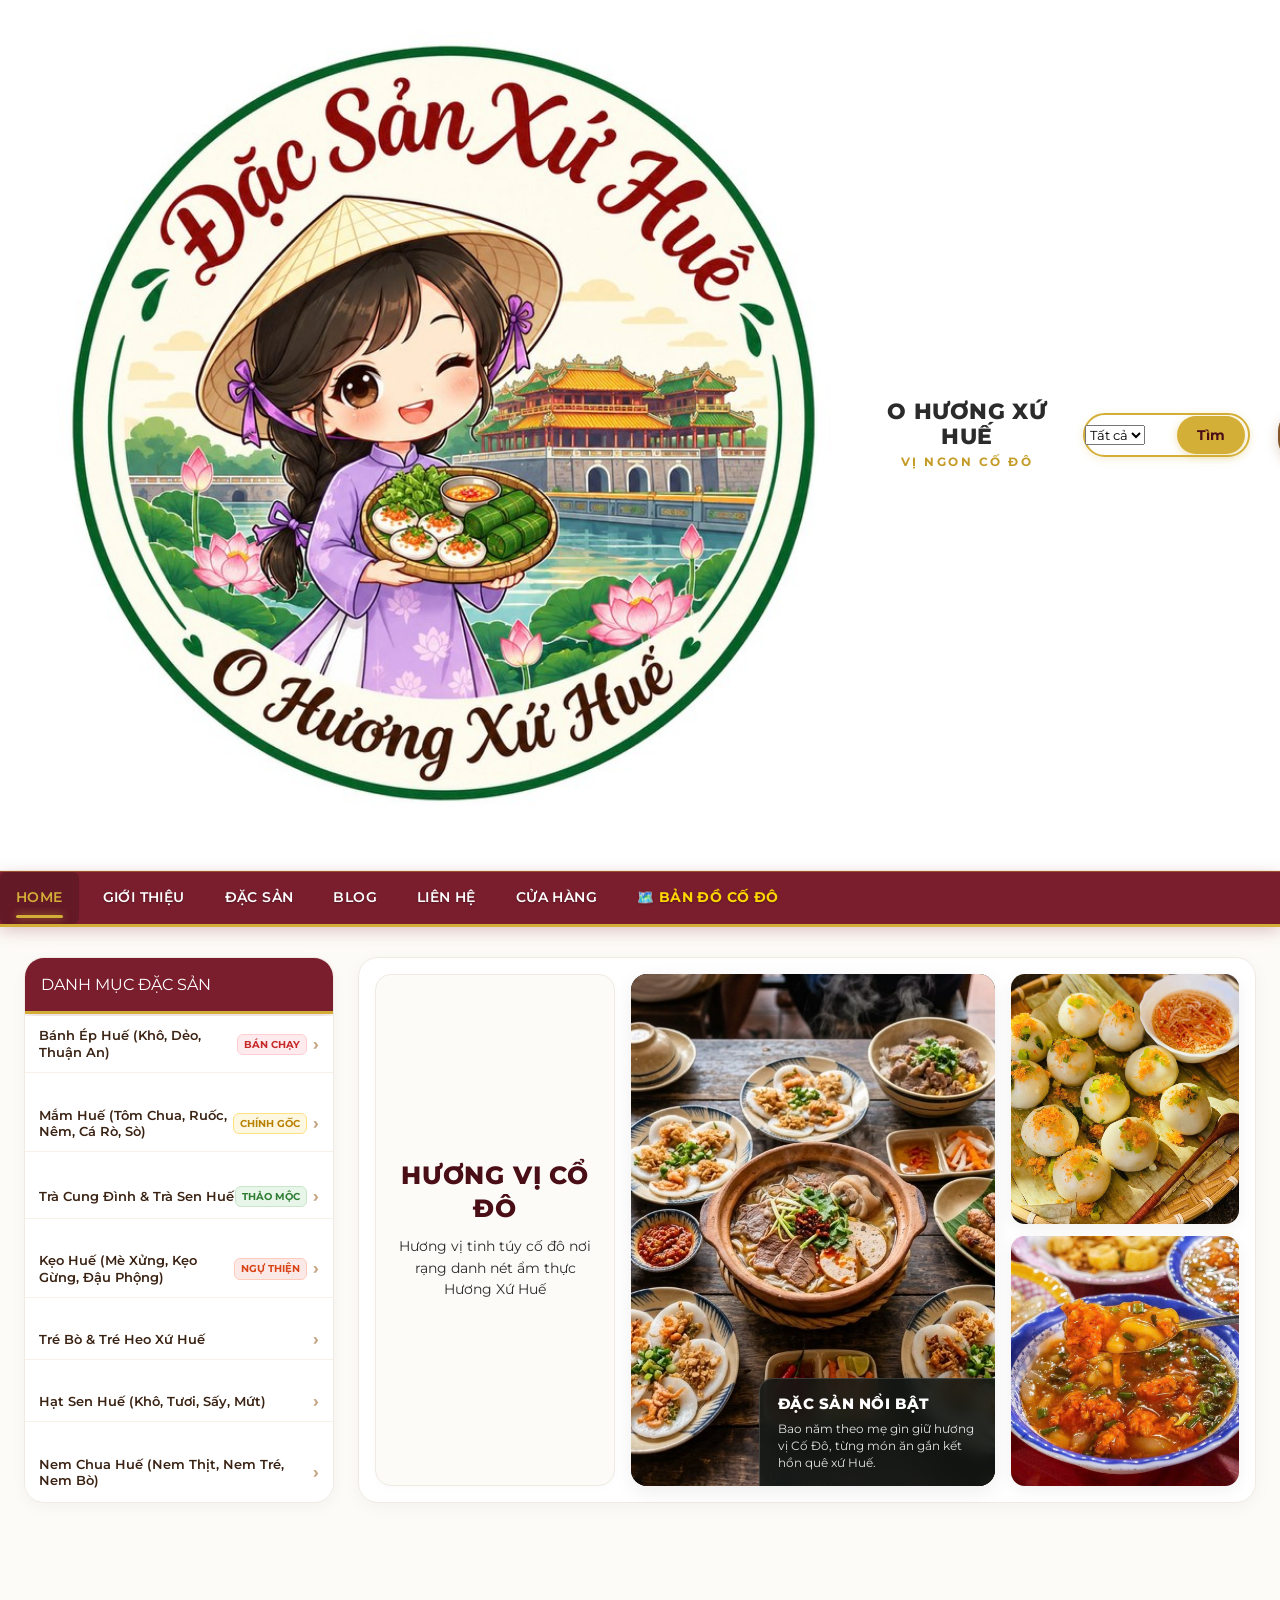
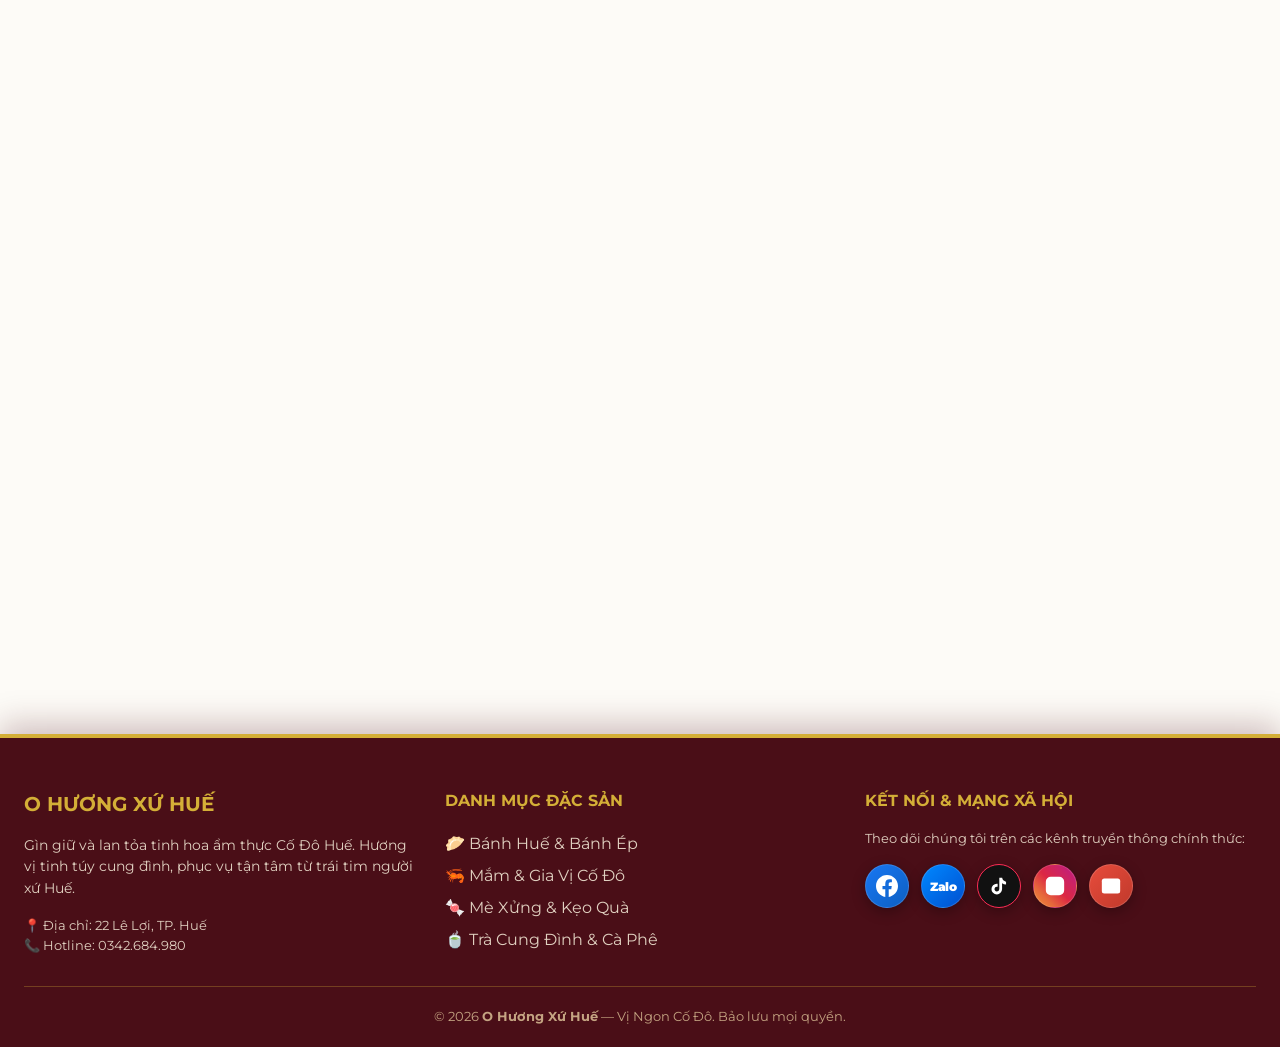
==== index.html @ 281f2cef "Upload source code" ====
<!DOCTYPE html>
<html lang="vi">
<head>
    <meta charset="UTF-8">
    <meta name="viewport" content="width=device-width, initial-scale=1.0">
        <link rel="preconnect" href="https://fonts.googleapis.com">
    <link rel="preconnect" href="https://fonts.gstatic.com" crossorigin>
    <link href="https://fonts.googleapis.com/css2?family=Montserrat:ital,wght@0,300;0,400;0,500;0,600;0,700;0,800;1,400;1,600&family=Playfair+Display:ital,wght@0,600;0,700;0,800;1,600&display=swap" rel="stylesheet">
    <title>O Hương Xứ Huế - Vị Ngon Cố Đô</title>
    <link rel="stylesheet" href="style.css">
    <link rel="stylesheet" href="hue-ambient.css?v=3.0.0">
    <link rel="stylesheet" href="hue-food-map.css">
</head>
<body>

    <!-- KHÔNG GIAN HOA VĂN TRỐNG ĐỒNG ĐÔNG SƠN HUẾ XOAY ĐỘNG (ROYAL ROTATING BRONZE DRUM BACKGROUND) -->
    <div class="hue-trong-dong-bg" id="hueTrongDongBg" aria-hidden="true">
        <div class="hue-trong-dong-glow"></div>
        <div class="hue-trong-dong-disc hue-trong-dong-main" title="Hoa văn Trống Đồng Đông Sơn xoay">
            <img src="images/trong-dong-dong-son.svg" alt="Hoa văn Trống Đồng Đông Sơn Cố Đô" loading="eager">
        </div>
    </div>

    <!-- THÔNG TIN HEADER -->
    <header class="main-header">
        <div class="header-container">
            <a href="index.html" class="logo-brand">
                <img src="images/logo.jpg" alt="Logo O Hương Xứ Huế">
                <div class="logo-text">
                    <h1>O Hương Xứ Huế</h1>
                    <p>Vị Ngon Cố Đô</p>
                </div>
            </a>

            <div class="search-bar">
                <select>
                    <option>Tất cả</option>
                </select>
                <input type="search" placeholder="Tìm kiếm sản phẩm đặc sản...">
                <button type="button">Tìm</button>
            </div>

            <div class="header-actions">
                <a href="gio-hang.html" class="header-cart-action" title="Giỏ Hàng" style="text-decoration:none; position:relative; display:inline-flex; align-items:center;">
                    <span style="font-size:22px;">🛒</span>
                    <span class="cart-count-badge" id="headerCartCount" style="position:absolute; top:-8px; right:-10px; background:#e74c3c; color:#fff; font-size:11px; font-weight:bold; border-radius:50%; padding:2px 6px; min-width:18px; text-align:center;">0</span>
                </a>
                <a href="don-hang.html" class="header-order-link" title="Đơn Hàng Đã Đặt" style="text-decoration:none; font-size:13px; font-weight:600; color:#8b5a2b; background:#fbf4ea; padding:5px 12px; border-radius:15px; border:1px solid #d4af37;">
                    📦 Đơn Hàng
                </a>
            </div>
        </div>
    </header>

    <!-- MENU NGANG -->
    <nav class="main-nav">
        <ul class="nav-container">
            <li><a href="index.html" class="active">Home</a></li>
            <li><a href="gioi-thieu.html">Giới thiệu</a></li>
            <li><a href="dac-san.html">Đặc Sản</a></li>
            <li><a href="blog.html">Blog</a></li>
            <li><a href="lien-he.html">Liên hệ</a></li>
            <li><a href="cua-hang.html">Cửa hàng</a></li>
            <li><a href="ban-do.html" style="color: #ffd700; font-weight: 700;">🗺️ Bản Đồ Cố Đô</a></li>
        </ul>
    </nav>

    <!-- BỐ CỤC 2 CỘT (DANH MỤC ĐA TẦNG VÀ BANNER HERO) -->
    <div class="main-layout">
        <!-- Cột Trái: Danh Mục Đặc Sản Đa Tầng (Cha & Con) -->
        <aside class="sidebar-categories">
            <div class="sidebar-title">
                <span>DANH MỤC ĐẶC SẢN</span>
            </div>
            <ul class="sidebar-list">
                <li class="sidebar-item has-accordion">
                    <div class="accordion-header" onclick="toggleSidebarCategory(this)" role="button" tabindex="0" title="Nhấn để xem các loại Bánh Ép Huế">
                        <span class="sidebar-item-left">
                            <span class="sidebar-item-name">Bánh Ép Huế (Khô, Dẻo, Thuận An)</span>
                        </span>
                        <span class="sidebar-item-right">
                            <span class="sidebar-item-badge badge-0">BÁN CHẠY</span>
                            <span class="sidebar-item-arrow">›</span>
                        </span>
                    </div>
                    <ul class="accordion-sub-list">
                        <li><a href="cua-hang.html?cat=banh-ep-kho">Bánh Ép Khô Huế</a></li>
                        <li><a href="cua-hang.html?cat=banh-ep-deo">Bánh Ép Dẻo Huế</a></li>
                        <li><a href="cua-hang.html?cat=banh-ep-thuan-an">Bánh Ép Thuận An</a></li>
                        <li><a href="cua-hang.html?cat=banh-beo-nam-loc">Bánh Bèo, Bánh Nậm, Bánh Lọc</a></li>
                        <li class="sub-view-all"><a href="cua-hang.html?cat=banh-hue">Xem tất cả Bánh Huế &rarr;</a></li>
                    </ul>
                </li>
                <li class="sidebar-item has-accordion">
                    <div class="accordion-header" onclick="toggleSidebarCategory(this)" role="button" tabindex="0" title="Nhấn để xem các loại Mắm Huế">
                        <span class="sidebar-item-left">
                            <span class="sidebar-item-name">Mắm Huế (Tôm Chua, Ruốc, Nêm, Cá Rò, Sò)</span>
                        </span>
                        <span class="sidebar-item-right">
                            <span class="sidebar-item-badge badge-1">CHÍNH GỐC</span>
                            <span class="sidebar-item-arrow">›</span>
                        </span>
                    </div>
                    <ul class="accordion-sub-list">
                        <li><a href="cua-hang.html?cat=mam-tom-chua">Mắm Tôm Chua Thượng Hạng</a></li>
                        <li><a href="cua-hang.html?cat=mam-ruoc-hue">Mắm Ruốc Huế Gia Truyền</a></li>
                        <li><a href="cua-hang.html?cat=mam-nem-ca-ro">Mắm Nêm &amp; Mắm Cá Rò</a></li>
                        <li><a href="cua-hang.html?cat=mam-so">Mắm Sò Lăng Cô</a></li>
                        <li class="sub-view-all"><a href="cua-hang.html?cat=mam-hue">Xem tất cả Mắm Huế &rarr;</a></li>
                    </ul>
                </li>
                <li class="sidebar-item has-accordion">
                    <div class="accordion-header" onclick="toggleSidebarCategory(this)" role="button" tabindex="0" title="Nhấn để xem các loại Trà Huế">
                        <span class="sidebar-item-left">
                            <span class="sidebar-item-name">Trà Cung Đình &amp; Trà Sen Huế</span>
                        </span>
                        <span class="sidebar-item-right">
                            <span class="sidebar-item-badge badge-2">THẢO MỘC</span>
                            <span class="sidebar-item-arrow">›</span>
                        </span>
                    </div>
                    <ul class="accordion-sub-list">
                        <li><a href="cua-hang.html?cat=tra-cung-dinh">Trà Cung Đình 16 Vị Thảo Mộc</a></li>
                        <li><a href="cua-hang.html?cat=tra-sen-hue">Trà Sen Hồ Tịnh Tâm</a></li>
                        <li><a href="cua-hang.html?cat=ca-phe-muoi">Cà Phê Muối Đặc Sản Xứ Huế</a></li>
                        <li class="sub-view-all"><a href="cua-hang.html?cat=tra-hue">Xem tất cả Trà Huế &rarr;</a></li>
                    </ul>
                </li>
                <li class="sidebar-item has-accordion">
                    <div class="accordion-header" onclick="toggleSidebarCategory(this)" role="button" tabindex="0" title="Nhấn để xem các loại Kẹo Huế">
                        <span class="sidebar-item-left">
                            <span class="sidebar-item-name">Kẹo Huế (Mè Xửng, Kẹo Gừng, Đậu Phộng)</span>
                        </span>
                        <span class="sidebar-item-right">
                            <span class="sidebar-item-badge badge-3">NGỰ THIỆN</span>
                            <span class="sidebar-item-arrow">›</span>
                        </span>
                    </div>
                    <ul class="accordion-sub-list">
                        <li><a href="cua-hang.html?cat=me-xung-deo">Mè Xửng Dẻo Truyền Thống</a></li>
                        <li><a href="cua-hang.html?cat=me-xung-gion">Mè Xửng Giòn, Kẹo Mè Đen</a></li>
                        <li><a href="cua-hang.html?cat=keo-gung-dau-phong">Kẹo Gừng, Kẹo Đậu Phộng</a></li>
                        <li class="sub-view-all"><a href="cua-hang.html?cat=keo-hue">Xem tất cả Kẹo Huế &rarr;</a></li>
                    </ul>
                </li>
                <li class="sidebar-item has-accordion">
                    <div class="accordion-header" onclick="toggleSidebarCategory(this)" role="button" tabindex="0" title="Nhấn để xem các loại Tré Huế">
                        <span class="sidebar-item-left">
                            <span class="sidebar-item-name">Tré Bò &amp; Tré Heo Xứ Huế</span>
                        </span>
                        <span class="sidebar-item-right">
                            <span class="sidebar-item-arrow">›</span>
                        </span>
                    </div>
                    <ul class="accordion-sub-list">
                        <li><a href="cua-hang.html?cat=tre-bo">Tré Bò Cố Đô Truyền Thống</a></li>
                        <li><a href="cua-hang.html?cat=tre-heo">Tré Heo Rơm Xứ Huế</a></li>
                        <li><a href="cua-hang.html?cat=tre-thap-cam">Tré Thập Cẩm Ăn Liền</a></li>
                        <li class="sub-view-all"><a href="cua-hang.html?cat=tre-hue">Xem tất cả Tré Huế &rarr;</a></li>
                    </ul>
                </li>
                <li class="sidebar-item has-accordion">
                    <div class="accordion-header" onclick="toggleSidebarCategory(this)" role="button" tabindex="0" title="Nhấn để xem các loại Hạt Sen Huế">
                        <span class="sidebar-item-left">
                            <span class="sidebar-item-name">Hạt Sen Huế (Khô, Tươi, Sấy, Mứt)</span>
                        </span>
                        <span class="sidebar-item-right">
                            <span class="sidebar-item-arrow">›</span>
                        </span>
                    </div>
                    <ul class="accordion-sub-list">
                        <li><a href="cua-hang.html?cat=hat-sen-kho">Hạt Sen Hồ Tịnh Tâm Khô / Tươi</a></li>
                        <li><a href="cua-hang.html?cat=hat-sen-say">Hạt Sen Sấy Giòn Ăn Liền</a></li>
                        <li><a href="cua-hang.html?cat=mut-sen">Mứt Hạt Sen Hoàng Cung</a></li>
                        <li class="sub-view-all"><a href="cua-hang.html?cat=hat-sen">Xem tất cả Hạt Sen Huế &rarr;</a></li>
                    </ul>
                </li>
                <li class="sidebar-item has-accordion">
                    <div class="accordion-header" onclick="toggleSidebarCategory(this)" role="button" tabindex="0" title="Nhấn để xem các loại Nem Chua Huế">
                        <span class="sidebar-item-left">
                            <span class="sidebar-item-name">Nem Chua Huế (Nem Thịt, Nem Tré, Nem Bò)</span>
                        </span>
                        <span class="sidebar-item-right">
                            <span class="sidebar-item-arrow">›</span>
                        </span>
                    </div>
                    <ul class="accordion-sub-list">
                        <li><a href="cua-hang.html?cat=nem-chua">Nem Chua Làng Sình Truyền Thống</a></li>
                        <li><a href="cua-hang.html?cat=nem-bo">Nem Bò Cố Đô</a></li>
                        <li><a href="cua-hang.html?cat=cha-cua">Chả Cua &amp; Chả Bò Cố Đô</a></li>
                        <li class="sub-view-all"><a href="cua-hang.html?cat=nem-hue">Xem tất cả Nem Huế &rarr;</a></li>
                    </ul>
                </li>
            </ul>
        </aside>

        <!-- Cột Phải: Banner Hero với 2 Ảnh Ẩm Thực Mới Của Web -->
        <div class="content-area">
            <section class="hero-section">
                <!-- 1. Cột Trái: Chữ Hương Vị Cổ Đô -->
                <div class="hero-codo-left">
                    <h2>HƯƠNG VỊ CỔ ĐÔ</h2>
                    <p>Hương vị tinh túy cố đô nơi rạng danh nét ẩm thực Hương Xứ Huế</p>
                </div>
                
                <!-- 2. Cột Giữa: Ảnh Mâm Cỗ + Badge Đặc Sản Nổi Bật -->
                <div class="hero-codo-center">
                    <img src="images/codo-main.jpg" alt="Đặc sản Huế mâm cỗ truyền thống" class="codo-main-img">
                    <div class="codo-center-badge">
                        <h3>ĐẶC SẢN NỔI BẬT</h3>
                        <p>Bao năm theo mẹ gìn giữ hương vị Cố Đô, từng món ăn gắn kết hồn quê xứ Huế.</p>
                    </div>
                </div>

                <!-- 3. Cột Phải: 2 Ảnh Xếp Chồng Mới Của Web -->
                <div class="hero-codo-right">
                    <div class="codo-sub-box">
                        <img src="images/codo-salad.jpg" alt="Mẹt bánh ít ram và bánh bèo Cố Đô Huế">
                    </div>
                    <div class="codo-sub-box">
                        <img src="images/codo-banhep.jpg" alt="Bánh canh Nam Phổ truyền thống xứ Huế">
                    </div>
                </div>
            </section>
        </div> 
        <!-- Đóng Cột Phải -->
    </div> 
    <!-- Đóng Bố Cục Chính 2 Cột -->

    <!-- ========================================== -->
    <div style="max-width: 1400px; margin: 0 auto 55px auto; padding: 0 24px;">
        <section class="products-section reveal-on-scroll">
            <div class="section-title-wrapper">
                <h2 class="section-title">Top Đặc Sản Huế Nổi Bật</h2>
                <p class="section-subtitle">Tinh hoa ẩm thực Cố Đô lưu truyền ngàn đời, đậm đà phong vị sông Hương núi Ngự</p>
            </div>
            <div class="products-grid">
                <!-- Sản phẩm 1 -->
                <div class="product-card" onclick="openProductQuickView(1)" style="cursor: pointer;">
                    <div class="product-img"><img src="images/products/p1_banh_ep_kho_hue.jpg" alt="Bánh Ép Khô Huế"></div>
                    <div class="product-info">
                        <h3 class="product-title">Bánh Ép Khô Huế</h3>
                        <div class="product-price">25.000 ₫</div>
                        <div style="display: flex; gap: 6px; justify-content: center; margin-top: 8px;">
                            <button type="button" class="btn-order" onclick="event.stopPropagation(); openProductQuickView(1)" style="background: #8b5a2b; color: #fff; border: none; border-radius: 20px; padding: 6px 12px; font-size: 11px; cursor: pointer;">🔍 Xem Thông Tin</button>
                            <a href="chi-tiet-san-pham.html?id=1" class="btn-order" onclick="event.stopPropagation();" style="background: #fbf4ea; color: #8b5a2b; border: 1px solid #d4af37; border-radius: 20px; padding: 6px 10px; font-size: 11px; text-decoration: none;">Chi Tiết</a>
                        </div>
                    </div>
                </div>
                <!-- Sản phẩm 2 -->
                <div class="product-card" onclick="openProductQuickView(4)" style="cursor: pointer;">
                    <div class="product-img"><img src="images/products/p4_mam_tom_chua_du_du.jpg" alt="Mắm Tôm Chua Đu Đủ"></div>
                    <div class="product-info">
                        <h3 class="product-title">Mắm Tôm Chua Đu Đủ</h3>
                        <div class="product-price">50.000 ₫</div>
                        <div style="display: flex; gap: 6px; justify-content: center; margin-top: 8px;">
                            <button type="button" class="btn-order" onclick="event.stopPropagation(); openProductQuickView(4)" style="background: #8b5a2b; color: #fff; border: none; border-radius: 20px; padding: 6px 12px; font-size: 11px; cursor: pointer;">🔍 Xem Thông Tin</button>
                            <a href="chi-tiet-san-pham.html?id=4" class="btn-order" onclick="event.stopPropagation();" style="background: #fbf4ea; color: #8b5a2b; border: 1px solid #d4af37; border-radius: 20px; padding: 6px 10px; font-size: 11px; text-decoration: none;">Chi Tiết</a>
                        </div>
                    </div>
                </div>
                <!-- Sản phẩm 3 -->
                <div class="product-card" onclick="openProductQuickView(5)" style="cursor: pointer;">
                    <div class="product-img"><img src="images/products/p5_tra_cung_dinh_hue.jpg" alt="Trà Cung Đình Huế"></div>
                    <div class="product-info">
                        <h3 class="product-title">Trà Cung Đình Huế</h3>
                        <div class="product-price">90.000 ₫</div>
                        <div style="display: flex; gap: 6px; justify-content: center; margin-top: 8px;">
                            <button type="button" class="btn-order" onclick="event.stopPropagation(); openProductQuickView(5)" style="background: #8b5a2b; color: #fff; border: none; border-radius: 20px; padding: 6px 12px; font-size: 11px; cursor: pointer;">🔍 Xem Thông Tin</button>
                            <a href="chi-tiet-san-pham.html?id=5" class="btn-order" onclick="event.stopPropagation();" style="background: #fbf4ea; color: #8b5a2b; border: 1px solid #d4af37; border-radius: 20px; padding: 6px 10px; font-size: 11px; text-decoration: none;">Chi Tiết</a>
                        </div>
                    </div>
                </div>
                <!-- Sản phẩm 4 -->
                <div class="product-card" onclick="openProductQuickView(14)" style="cursor: pointer;">
                    <div class="product-img"><img src="images/products/p14_tre_bo.jpg" alt="Tré Bò Xứ Huế"></div>
                    <div class="product-info">
                        <h3 class="product-title">Tré Bò Xứ Huế</h3>
                        <div class="product-price">110.000 ₫</div>
                        <div style="display: flex; gap: 6px; justify-content: center; margin-top: 8px;">
                            <button type="button" class="btn-order" onclick="event.stopPropagation(); openProductQuickView(14)" style="background: #8b5a2b; color: #fff; border: none; border-radius: 20px; padding: 6px 12px; font-size: 11px; cursor: pointer;">🔍 Xem Thông Tin</button>
                            <a href="chi-tiet-san-pham.html?id=14" class="btn-order" onclick="event.stopPropagation();" style="background: #fbf4ea; color: #8b5a2b; border: 1px solid #d4af37; border-radius: 20px; padding: 6px 10px; font-size: 11px; text-decoration: none;">Chi Tiết</a>
                        </div>
                    </div>
                </div>
            </div>
        </section>
    </div>


    <!-- ========================================== -->
    <!-- KHU VỰC CÁC DANH MỤC LỚN BÊN DƯỚI -->
    <!-- ========================================== -->
    <div class="bottom-category-wrapper">
        
        <!-- Khối 1: BÁNH ÉP & NEM TRÉ HUẾ (THEME XANH LỤC HOÀNG GIA & VÀNG) -->
        <div class="category-showcase-box theme-banh-hue reveal-on-scroll">
            <div class="showcase-header">
                <div class="showcase-title-group">
                    <div class="showcase-icon-badge">🥟</div>
                    <div>
                        <h3 class="showcase-title">BÁNH ÉP &amp; NEM TRÉ HUẾ</h3>
                        <span class="showcase-tagline">Đậm đà phong vị Cố Đô • Bánh ép giòn rụm, tré bò rơm lên men chuẩn vị</span>
                    </div>
                </div>
                <div class="showcase-pills">
                    <a href="dac-san.html?cat=banh-ep-hue" class="showcase-pill-link active">Tất Cả Bánh Ép</a>
                    <a href="dac-san.html?cat=banh-ep-hue" class="showcase-pill-link">Bánh Ép Khô</a>
                    <a href="dac-san.html?cat=nem-chua-hue" class="showcase-pill-link">Nem Chua Huế</a>
                    <a href="dac-san.html?cat=tre-hue" class="showcase-pill-link">Tré Bò Cố Đô</a>
                </div>
            </div>
            
            <div class="showcase-content">
                <!-- Thẻ điểm nhấn bên trái -->
                <div class="showcase-hero-card">
                    <div class="showcase-img-wrap">
                        <img src="images/spotlight-banh.jpg" alt="Đặc sản Bánh Huế truyền thống">
                        <div class="showcase-badge-floating">🌿 Tươi Ngon Chuẩn Vị</div>
                    </div>
                    <div class="showcase-card-overlay">
                        <div>
                            <h4>Bánh Ép &amp; Nem Tré Xứ Huế</h4>
                            <p>Bánh ép giòn rụm đậm đà hương biển, nem chua lá ổi thơm lừng, tré bò cay nồng nhâm nhi đúng điệu.</p>
                        </div>
                        <a href="dac-san.html?cat=banh-ep-hue" class="showcase-cta-btn">Khám Phá Menu &rarr;</a>
                    </div>
                </div>

                <!-- Lưới sản phẩm bên phải -->
                <div class="showcase-products-grid">
                    <div class="product-card" onclick="openProductQuickView(1)" style="cursor: pointer;">
                        <div class="product-img"><img src="images/products/p1_banh_ep_kho_hue.jpg" alt="Bánh Ép Khô Huế"></div>
                        <div class="product-info">
                            <h4 class="product-title">Bánh Ép Khô Huế</h4>
                            <div class="product-price">25.000 ₫</div>
                            <div style="display: flex; gap: 6px; justify-content: center; margin-top: 6px;">
                                <button type="button" class="btn-order" onclick="event.stopPropagation(); openProductQuickView(1)" style="background: #8b5a2b; color: #fff; border: none; border-radius: 15px; padding: 5px 10px; font-size: 11px; cursor: pointer;">🔍 Xem Thông Tin</button>
                            </div>
                        </div>
                    </div>
                    <div class="product-card" onclick="openProductQuickView(2)" style="cursor: pointer;">
                        <div class="product-img"><img src="images/products/p2_banh_ep_deo_hue.jpg" alt="Bánh Ép Dẻo Huế"></div>
                        <div class="product-info">
                            <h4 class="product-title">Bánh Ép Dẻo Huế</h4>
                            <div class="product-price">20.000 ₫</div>
                            <div style="display: flex; gap: 6px; justify-content: center; margin-top: 6px;">
                                <button type="button" class="btn-order" onclick="event.stopPropagation(); openProductQuickView(2)" style="background: #8b5a2b; color: #fff; border: none; border-radius: 15px; padding: 5px 10px; font-size: 11px; cursor: pointer;">🔍 Xem Thông Tin</button>
                            </div>
                        </div>
                    </div>
                    <div class="product-card" onclick="openProductQuickView(3)" style="cursor: pointer;">
                        <div class="product-img"><img src="images/products/p3_banh_ep_thuan_an.jpg" alt="Bánh Ép Thuận An"></div>
                        <div class="product-info">
                            <h4 class="product-title">Bánh Ép Thuận An</h4>
                            <div class="product-price">15.000 ₫</div>
                            <div style="display: flex; gap: 6px; justify-content: center; margin-top: 6px;">
                                <button type="button" class="btn-order" onclick="event.stopPropagation(); openProductQuickView(3)" style="background: #8b5a2b; color: #fff; border: none; border-radius: 15px; padding: 5px 10px; font-size: 11px; cursor: pointer;">🔍 Xem Thông Tin</button>
                            </div>
                        </div>
                    </div>
                    <div class="product-card" onclick="openProductQuickView(20)" style="cursor: pointer;">
                        <div class="product-img"><img src="images/products/p20_nem_chua_hue.jpg" alt="Nem Chua Huế"></div>
                        <div class="product-info">
                            <h4 class="product-title">Nem Chua Huế</h4>
                            <div class="product-price">55.000 ₫</div>
                            <div style="display: flex; gap: 6px; justify-content: center; margin-top: 6px;">
                                <button type="button" class="btn-order" onclick="event.stopPropagation(); openProductQuickView(20)" style="background: #8b5a2b; color: #fff; border: none; border-radius: 15px; padding: 5px 10px; font-size: 11px; cursor: pointer;">🔍 Xem Thông Tin</button>
                            </div>
                        </div>
                    </div>
                </div>
            </div>
        </div>

        <!-- Khối 2: KẸO HUẾ, MÈ XỬNG & TRÀ CUNG ĐÌNH (THEME ĐỎ RUBY HOÀNG GIA & VÀNG) -->
        <div class="category-showcase-box theme-me-xung reveal-on-scroll">
            <div class="showcase-header">
                <div class="showcase-title-group">
                    <div class="showcase-icon-badge">🍬</div>
                    <div>
                        <h3 class="showcase-title">KẸO HUẾ, MÈ XỬNG &amp; TRÀ CUNG ĐÌNH</h3>
                        <span class="showcase-tagline">Thức quà tiến vua • Mè rang vàng ruộm, hạt sen Tịnh Tâm bùi béo trứ danh</span>
                    </div>
                </div>
                <div class="showcase-pills">
                    <a href="dac-san.html?cat=keo-hue" class="showcase-pill-link active">Tất Cả Kẹo Huế</a>
                    <a href="dac-san.html?cat=tra-hue" class="showcase-pill-link">Trà Cung Đình</a>
                    <a href="dac-san.html?cat=hat-sen-hue" class="showcase-pill-link">Hạt Sen Huế</a>
                    <a href="dac-san.html?cat=mam-hue" class="showcase-pill-link">Mắm Cố Đô</a>
                </div>
            </div>
            
            <div class="showcase-content">
                <!-- Thẻ điểm nhấn bên trái -->
                <div class="showcase-hero-card">
                    <div class="showcase-img-wrap">
                        <img src="images/spotlight-mexung.jpg" alt="Đặc sản Mè Xửng & Trà Cung Đình Huế">
                        <div class="showcase-badge-floating">👑 Đặc Sản Tiến Vua</div>
                    </div>
                    <div class="showcase-card-overlay">
                        <div>
                            <h4>Mè Xửng &amp; Trà Huế</h4>
                            <p>Thưởng thức miếng mè xửng bùi béo ngọt thanh, nhâm nhi tách trà cung đình thơm ngát hoa cúc hoa sen.</p>
                        </div>
                        <a href="dac-san.html?cat=keo-hue" class="showcase-cta-btn">Khám Phá Menu &rarr;</a>
                    </div>
                </div>

                <!-- Lưới sản phẩm bên phải -->
                <div class="showcase-products-grid">
                    <div class="product-card" onclick="openProductQuickView(13)" style="cursor: pointer;">
                        <div class="product-img"><img src="images/products/p13_keo_me_xung.jpg" alt="Kẹo Mè Xửng"></div>
                        <div class="product-info">
                            <h4 class="product-title">Kẹo Mè Xửng</h4>
                            <div class="product-price">22.000 ₫</div>
                            <div style="display: flex; gap: 6px; justify-content: center; margin-top: 6px;">
                                <button type="button" class="btn-order" onclick="event.stopPropagation(); openProductQuickView(13)" style="background: #8b5a2b; color: #fff; border: none; border-radius: 15px; padding: 5px 10px; font-size: 11px; cursor: pointer;">🔍 Xem Thông Tin</button>
                            </div>
                        </div>
                    </div>
                    <div class="product-card" onclick="openProductQuickView(5)" style="cursor: pointer;">
                        <div class="product-img"><img src="images/products/p5_tra_cung_dinh_hue.jpg" alt="Trà Cung Đình Huế"></div>
                        <div class="product-info">
                            <h4 class="product-title">Trà Cung Đình Huế</h4>
                            <div class="product-price">90.000 ₫</div>
                            <div style="display: flex; gap: 6px; justify-content: center; margin-top: 6px;">
                                <button type="button" class="btn-order" onclick="event.stopPropagation(); openProductQuickView(5)" style="background: #8b5a2b; color: #fff; border: none; border-radius: 15px; padding: 5px 10px; font-size: 11px; cursor: pointer;">🔍 Xem Thông Tin</button>
                            </div>
                        </div>
                    </div>
                    <div class="product-card" onclick="openProductQuickView(11)" style="cursor: pointer;">
                        <div class="product-img"><img src="images/products/p11_keo_dau_phong.jpg" alt="Kẹo Đậu Phộng"></div>
                        <div class="product-info">
                            <h4 class="product-title">Kẹo Đậu Phộng</h4>
                            <div class="product-price">25.000 ₫</div>
                            <div style="display: flex; gap: 6px; justify-content: center; margin-top: 6px;">
                                <button type="button" class="btn-order" onclick="event.stopPropagation(); openProductQuickView(11)" style="background: #8b5a2b; color: #fff; border: none; border-radius: 15px; padding: 5px 10px; font-size: 11px; cursor: pointer;">🔍 Xem Thông Tin</button>
                            </div>
                        </div>
                    </div>
                    <div class="product-card" onclick="openProductQuickView(12)" style="cursor: pointer;">
                        <div class="product-img"><img src="images/products/p12_keo_gung.jpg" alt="Kẹo Gừng"></div>
                        <div class="product-info">
                            <h4 class="product-title">Kẹo Gừng</h4>
                            <div class="product-price">60.000 ₫</div>
                            <div style="display: flex; gap: 6px; justify-content: center; margin-top: 6px;">
                                <button type="button" class="btn-order" onclick="event.stopPropagation(); openProductQuickView(12)" style="background: #8b5a2b; color: #fff; border: none; border-radius: 15px; padding: 5px 10px; font-size: 11px; cursor: pointer;">🔍 Xem Thông Tin</button>
                            </div>
                        </div>
                    </div>
                </div>
            </div>
        </div>

    </div> 
    <!-- Đóng khu vực khối danh mục dưới -->

    <!-- ======================================================== -->
    <!-- POPUP MODAL XEM THÔNG TIN CHI TIẾT SẢN PHẨM TỨC THÌ -->
    <!-- ======================================================== -->
    <div id="productQuickModal" class="quick-modal-overlay" onclick="closeProductQuickView(event)">
        <div class="quick-modal-content" onclick="event.stopPropagation()">
            <button type="button" class="quick-modal-close" onclick="closeProductQuickView(null)">&times;</button>
            
            <div class="quick-modal-body">
                <!-- Cột trái: Ảnh sản phẩm -->
                <div class="quick-modal-img-col">
                    <img id="modalImg" src="" alt="Sản phẩm">
                    <span id="modalCategoryBadge" class="modal-badge">Đặc Sản Huế</span>
                </div>

                <!-- Cột phải: Chi tiết thông tin -->
                <div class="quick-modal-info-col">
                    <h2 id="modalTitle">Tên Đặc Sản</h2>
                    
                    <div class="modal-rating">
                        <span style="color: #f39c12;">★★★★★</span>
                        <span id="modalRatingText">5.0 (Đánh giá cao)</span>
                    </div>

                    <div id="modalPrice" class="modal-price">135.000 ₫</div>

                    <p id="modalShortDesc" class="modal-short-desc">Mô tả ngắn...</p>

                    <!-- Khung thông số chi tiết -->
                    <div class="modal-specs-list">
                        <div class="modal-spec-row">
                            <strong>📍 Xuất xứ:</strong> <span id="modalOrigin">Huế</span>
                        </div>
                        <div class="modal-spec-row">
                            <strong>📦 Quy cách:</strong> <span id="modalPackaging">Hộp</span>
                        </div>
                        <div class="modal-spec-row">
                            <strong>⏳ Hạn dùng:</strong> <span id="modalShelfLife">Trong ngày</span>
                        </div>
                        <div class="modal-spec-row">
                            <strong>🌿 Thành phần:</strong> <span id="modalIngredients">Tự nhiên</span>
                        </div>
                    </div>

                    <!-- Nút hành động -->
                    <div class="modal-actions">
                        <a id="modalDetailLink" href="chi-tiet-san-pham.html?id=1" class="btn-modal-action btn-modal-detail">
                            📄 Xem Toàn Bộ Trang Chi Tiết
                        </a>
                        <button type="button" class="btn-modal-action btn-modal-order" onclick="orderFromModal()">
                            🛒 Đặt Hàng Ngay
                        </button>
                    </div>
                </div>
            </div>
        </div>
    </div>

    <!-- FOOTER CHÍNH THỨC VỚI ĐỦ EMAIL, TIKTOK, FB, IG, ZALO -->
    <footer class="main-footer" style="background: #4A0E17; color: #fff; padding: 50px 24px 20px 24px; margin-top: 60px;">
        <div style="max-width: 1300px; margin: 0 auto; display: grid; grid-template-columns: repeat(auto-fit, minmax(250px, 1fr)); gap: 30px; border-bottom: 1px solid rgba(212, 175, 55, 0.3); padding-bottom: 30px;">
            <div>
                <h3 style="color: #D4AF37; font-size: 20px; margin-bottom: 15px; text-transform: uppercase;">O Hương Xứ Huế</h3>
                <p style="color: #e0d0c0; font-size: 13.5px; line-height: 1.6; margin-bottom: 15px;">
                    Gìn giữ và lan tỏa tinh hoa ẩm thực Cố Đô Huế. Hương vị tinh túy cung đình, phục vụ tận tâm từ trái tim người xứ Huế.
                </p>
                <p style="color: #e0d0c0; font-size: 13px;">📍 Địa chỉ: 22 Lê Lợi, TP. Huế</p>
                <p style="color: #e0d0c0; font-size: 13px;">📞 Hotline: 0342.684.980</p>
            </div>

            <div>
                <h4 style="color: #D4AF37; font-size: 16px; margin-bottom: 15px; text-transform: uppercase;">Danh Mục Đặc Sản</h4>
                <ul style="list-style: none; padding: 0; margin: 0; line-height: 2;">
                    <li><a href="dac-san.html?cat=banh-hue" style="color: #e0d0c0; text-decoration: none;">🥟 Bánh Huế &amp; Bánh Ép</a></li>
                    <li><a href="dac-san.html?cat=mam-hue" style="color: #e0d0c0; text-decoration: none;">🦐 Mắm &amp; Gia Vị Cố Đô</a></li>
                    <li><a href="dac-san.html?cat=keo-hue" style="color: #e0d0c0; text-decoration: none;">🍬 Mè Xửng &amp; Kẹo Quà</a></li>
                    <li><a href="dac-san.html?cat=tra-hue" style="color: #e0d0c0; text-decoration: none;">🍵 Trà Cung Đình &amp; Cà Phê</a></li>
                </ul>
            </div>

            <div>
                <h4 style="color: #D4AF37; font-size: 16px; margin-bottom: 15px; text-transform: uppercase;">Kết Nối &amp; Mạng Xã Hội</h4>
                <p style="color: #e0d0c0; font-size: 13px; margin-bottom: 15px;">Theo dõi chúng tôi trên các kênh truyền thông chính thức:</p>
                <div class="footer-channel-circles">
                    <!-- 1. Facebook Fanpage -->
                    <a href="https://www.facebook.com/share/17ZYCnJpnx/" target="_blank" rel="noopener noreferrer" class="footer-circle-btn btn-fb" aria-label="Facebook Fanpage" title="Fanpage Facebook: O Hương Xứ Huế">
                        <svg viewBox="0 0 24 24" width="22" height="22" fill="currentColor">
                            <path d="M24 12.073c0-6.627-5.373-12-12-12s-12 5.373-12 12c0 5.99 4.388 10.954 10.125 11.854v-8.385H7.078v-3.47h3.047V9.43c0-3.007 1.792-4.669 4.533-4.669 1.312 0 2.686.235 2.686.235v2.953H15.83c-1.491 0-1.956.925-1.956 1.874v2.25h3.328l-.532 3.47h-2.796v8.385C19.612 23.027 24 18.062 24 12.073z"/>
                        </svg>
                        <span class="circle-tooltip">Fanpage Facebook</span>
                    </a>

                    <!-- 2. Zalo Chat & Tư Vấn -->
                    <a href="https://zalo.me/0342684980" target="_blank" rel="noopener noreferrer" class="footer-circle-btn btn-zalo" aria-label="Zalo" title="Zalo Tư Vấn: 0342.684.980">
                        <span style="font-weight:900; font-size:12px; font-family:'Segoe UI', Tahoma, sans-serif; letter-spacing:-0.4px;">Zalo</span>
                        <span class="circle-tooltip">Zalo: 0342.684.980</span>
                    </a>

                    <!-- 3. TikTok -->
                    <a href="https://www.tiktok.com/@ohuongxuhue" target="_blank" rel="noopener noreferrer" class="footer-circle-btn btn-tiktok" aria-label="TikTok" title="TikTok @ohuongxuhue">
                        <svg viewBox="0 0 24 24" width="20" height="20" fill="currentColor">
                            <path d="M19.59 6.69a4.83 4.83 0 0 1-3.77-4.25V2h-3.45v13.67a2.89 2.89 0 0 1-5.2 1.74 2.89 2.89 0 0 1 2.31-4.64c.298-.002.595.042.88.13V9.4a6.33 6.33 0 0 0-1-.08A6.34 6.34 0 0 0 3 15.66a6.34 6.34 0 0 0 10.82 4.49 6.27 6.27 0 0 0 1.87-4.49v-7a8.16 8.16 0 0 0 4.77 1.52v-3.4a4.85 4.85 0 0 1-.87-.09z"/>
                        </svg>
                        <span class="circle-tooltip">TikTok @ohuongxuhue</span>
                    </a>

                    <!-- 4. Instagram -->
                    <a href="https://www.instagram.com/ohuongxuhue" target="_blank" rel="noopener noreferrer" class="footer-circle-btn btn-insta" aria-label="Instagram" title="Instagram @ohuongxuhue">
                        <svg viewBox="0 0 24 24" width="20" height="20" fill="none" stroke="currentColor" stroke-width="2" stroke-linecap="round" stroke-linejoin="round">
                            <rect x="2" y="2" width="20" height="20" rx="5" ry="5"></rect>
                            <path d="M16 11.37A4 4 0 1 1 12.63 8 4 4 0 0 1 16 11.37z"></path>
                            <line x1="17.5" y1="6.5" x2="17.51" y2="6.5"></line>
                        </svg>
                        <span class="circle-tooltip">Instagram</span>
                    </a>

                    <!-- 5. Email -->
                    <a href="mailto:lienhe@ohuongxuhue.vn" class="footer-circle-btn btn-email" aria-label="Email" title="Email: lienhe@ohuongxuhue.vn">
                        <svg viewBox="0 0 24 24" width="20" height="20" fill="none" stroke="currentColor" stroke-width="2" stroke-linecap="round" stroke-linejoin="round">
                            <path d="M4 4h16c1.1 0 2 .9 2 2v12c0 1.1-.9 2-2 2H4c-1.1 0-2-.9-2-2V6c0-1.1.9-2 2-2z"></path>
                            <polyline points="22,6 12,13 2,6"></polyline>
                        </svg>
                        <span class="circle-tooltip">Email Liên Hệ</span>
                    </a>
                </div>
            </div>
        </div>

        <div style="text-align: center; margin-top: 20px; color: #c4a482; font-size: 12.5px;">
            &copy; 2026 <strong>O Hương Xứ Huế</strong> — Vị Ngon Cố Đô. Bảo lưu mọi quyền.
        </div>
    </footer>

    <!-- DỮ LIỆU MASTER TẤT CẢ 12 SẢN PHẨM & XỬ LÝ BẤM XEM THÔNG TIN TỨC THÌ -->
    <script>
    const allProductsMasterData = {
        "1": {
                "id": 1,
                "name": "Bánh Ép Khô Huế",
                "price": "25.000 ₫",
                "raw_price": 25000,
                "category": "Bánh Ép Huế",
                "image": "images/products/p1_banh_ep_kho_hue.jpg",
                "rating": 5.0,
                "reviews_count": 128,
                "origin": "Thuận An, Thừa Thiên Huế",
                "packaging": "Gói giòn rụm",
                "shelf_life": "3 tháng",
                "short_desc": "Bánh ép khô giòn rụm đậm đà hương vị biển Thuận An, thơm béo vị hành lá, tôm chấy và thịt ba chỉ.",
                "description": "Bánh Ép Khô Huế là món quà vặt tuổi thơ nức tiếng của người dân Cố Đô. Bánh được làm từ tinh bột lọc hảo hạng, ép giòn rụm cùng nhân hành, tôm sấy thơm lừng. Cắn từng miếng giòn tan hòa quyện vị cay the của ớt bột Huế tạo cảm giác khó cưỡng.",
                "ingredients": "Tinh bột sắn lọc thủ công, tôm khô, thịt mỡ thơm giòn, hành lá, ớt bột Huế, dầu thực vật, muối hầm, tiêu sọ.",
                "instructions": "Dùng trực tiếp ngay khi mở bao bì. Chấm cùng tương ớt xào hoặc sốt chua ngọt.",
                "storage": "Bảo quản nơi khô ráo, thoáng mát. Buộc kín miệng túi sau khi mở để giữ độ giòn tan."
        },
        "2": {
                "id": 2,
                "name": "Bánh Ép Dẻo Huế",
                "price": "20.000 ₫",
                "raw_price": 20000,
                "category": "Bánh Ép Huế",
                "image": "images/products/p2_banh_ep_deo_hue.jpg",
                "rating": 4.9,
                "reviews_count": 95,
                "origin": "TP. Huế",
                "packaging": "Phần ăn kèm rau sống đồ chua",
                "shelf_life": "2 ngày (ngăn mát)",
                "short_desc": "Bánh ép dẻo nóng hổi nhân trứng cút, pate, thịt heo tẩm vị ăn kèm rau sống và đồ chua giòn ngọt.",
                "description": "Bánh Ép Dẻo Huế là phiên bản bánh ép truyền thống ăn liền được yêu thích bậc nhất. Chiếc bánh dẻo thơm, nóng hổi ép cùng trứng gà, pate thơm béo và hành hoa, cuốn cùng rau răm, dưa chuột và chấm nước mắm chua ngọt chuẩn vị Cố Đô.",
                "ingredients": "Bột lọc tươi, trứng gà ta, thịt nạc dăm, pate gia truyền, mỡ hành, ớt rim, đồ chua (cà rốt, đu đủ bào).",
                "instructions": "Nên làm nóng lại bằng chảo chống dính hoặc nồi chiên không dầu 1-2 phút trước khi ăn. Cuốn cùng rau sống và đồ chua.",
                "storage": "Dùng trong ngày hoặc bảo quản ngăn mát tủ lạnh trong 48 giờ."
        },
        "3": {
                "id": 3,
                "name": "Bánh Ép Thuận An",
                "price": "15.000 ₫",
                "raw_price": 15000,
                "category": "Bánh Ép Huế",
                "image": "images/products/p3_banh_ep_thuan_an.jpg",
                "rating": 4.8,
                "reviews_count": 110,
                "origin": "Thị trấn Thuận An, Phú Vang, Huế",
                "packaging": "Gói ăn liền tiện lợi",
                "shelf_life": "3 tháng",
                "short_desc": "Đặc sản xứ biển Thuận An chính gốc với vị giòn xốp rôm rốp và hương thơm đặc trưng của mỡ hành.",
                "description": "Thuận An là cái nôi khai sinh ra món bánh ép nức danh. Chiếc Bánh Ép Thuận An được đóng gói tiện lợi, giữ nguyên độ giòn xốp và mùi thơm quyến rũ của tép biển và hành phi thơm phức.",
                "ingredients": "Bột lọc tuyển chọn, tép đầm phá Tam Giang, mỡ heo, hành lá tươi, tỏi ớt, gia vị Cố Đô.",
                "instructions": "Dùng ăn liền như snack hoặc nhâm nhi cùng nước ngọt, bia mát lạnh.",
                "storage": "Để nơi thoáng mát, tránh ánh nắng trực tiếp."
        },
        "4": {
                "id": 4,
                "name": "Mắm Tôm Chua Đu Đủ",
                "price": "50.000 ₫",
                "raw_price": 50000,
                "category": "Mắm Huế",
                "image": "images/products/p4_mam_tom_chua_du_du.jpg",
                "rating": 5.0,
                "reviews_count": 184,
                "origin": "Làng nghề Cầu Hai, Phú Lộc, Huế",
                "packaging": "Hũ 500g niêm phong kín",
                "shelf_life": "6 tháng",
                "short_desc": "Tôm đất đầm phá lên men tự nhiên giòn ngọt kết hợp đu đủ thái sợi dai giòn sần sật và riềng tỏi cay nồng.",
                "description": "Mắm Tôm Chua Đu Đủ là sự giao thoa hài hòa giữa vị chua cay mặn ngọt. Tôm đất còn nguyên con đỏ au óng ả, quyện đều cùng sợi đu đủ xanh ngâm giòn rụm, riềng non thơm phức và ớt chỉ thiên cay xé lưỡi.",
                "ingredients": "Tôm đất tươi Tam Giang, đu đủ xanh tuyển chọn, riềng củ non, tỏi Lý Sơn, ớt sừng, rượu nếp, đường phèn, nước mắm nhĩ.",
                "instructions": "Dùng ăn kèm thịt ba chỉ luộc, bún tươi, bánh tráng cuốn rau sống, dưa leo, vả chát.",
                "storage": "Bảo quản nơi khô mát hoặc ngăn mát tủ lạnh sau khi mở nắp để giữ độ giòn của tôm và đu đủ."
        },
        "5": {
                "id": 5,
                "name": "Trà Cung Đình Huế",
                "price": "90.000 ₫",
                "raw_price": 90000,
                "category": "Trà Huế",
                "image": "images/products/p5_tra_cung_dinh_hue.jpg",
                "rating": 5.0,
                "reviews_count": 245,
                "origin": "TP. Huế, Thừa Thiên Huế",
                "packaging": "Gói 500g thảo mộc thượng hạng",
                "shelf_life": "12 tháng",
                "short_desc": "Thức uống thảo mộc hoàng cung 16 vị bồi bổ long thể, thanh lọc cơ thể, ngủ ngon và điều hòa huyết áp.",
                "description": "Trà Cung Đình Huế được bào chế theo phương thức cổ truyền dành riêng cho triều đình nhà Nguyễn. 16 vị thảo mộc thiên nhiên được sao tẩm hạ thổ công phu tạo nên tách trà màu vàng hổ phách, vị ngọt thanh tự nhiên và hương hoa thoang thoảng quý phái.",
                "ingredients": "Atiso, cúc hoa, cỏ ngọt, hoài sơn, đảng sâm, đại táo, hồng táo, hồi hoa, cam thảo bắc, hoa lài, hoa hòe, thảo quyết minh, khổ qua, kỷ tử, tim sen.",
                "instructions": "Cho 15-20g trà vào ấm, châm 300ml nước sôi 95°C, ủ trà trong 5 phút là có thể thưởng thức. Uống nóng hoặc ướp lạnh đều ngon.",
                "storage": "Đóng kín miệng túi sau mỗi lần lấy trà, để nơi khô ráo, tránh ẩm ướt."
        },
        "6": {
                "id": 6,
                "name": "Trà Sen Huế",
                "price": "250.000 ₫",
                "raw_price": 250000,
                "category": "Trà Huế",
                "image": "images/products/p6_tra_sen_hue.jpg",
                "rating": 5.0,
                "reviews_count": 168,
                "origin": "Hồ Tịnh Tâm, TP. Huế",
                "packaging": "Hộp 500g cao cấp",
                "shelf_life": "12 tháng",
                "short_desc": "Đỉnh cao nghệ thuật trà Việt, ướp từ sen bách diệp hồ Tịnh Tâm với trà nõn tôm Tân Cương thượng hạng.",
                "description": "Trà Sen Huế là báu vật ẩm thực của Cố Đô. Những búp trà mạn thượng hạng được ủ công phu qua nhiều lần gạo sen bách diệp hái lúc sớm mai khi sương đọng trên cánh sen. Tách trà sen mang hương thơm thanh khiết của đất trời Cố Đô và hậu vị ngọt sâu lắng.",
                "ingredients": "Búp trà nõn tôm hảo hạng, gạo hoa sen bách diệp hồ Tịnh Tâm tự nhiên 100%.",
                "instructions": "Dùng nước sôi 85-90°C để pha, tráng ấm chén bằng nước sôi. Hãm trà trong 2-3 phút, rót ra chén tống rồi chia đều thưởng thức.",
                "storage": "Bảo quản trong hộp kín hoặc ngăn mát tủ lạnh để giữ trọn vẹn hương sen tinh tế."
        },
        "7": {
                "id": 7,
                "name": "Mắm Ruốc",
                "price": "55.000 ₫",
                "raw_price": 55000,
                "category": "Mắm Huế",
                "image": "images/products/p7_mam_ruoc.jpg",
                "rating": 4.9,
                "reviews_count": 205,
                "origin": "Thuận An, Huế",
                "packaging": "Hũ 400g truyền thống",
                "shelf_life": "12 tháng",
                "short_desc": "Mắm ruốc cốt truyền thống thơm nồng nàn, bí quyết linh hồn cho món Bún Bò Huế và thịt kho ruốc sả.",
                "description": "Mắm Ruốc Huế là gia vị không thể thiếu làm nên danh tiếng của ẩm thực miền Trung. Con khuyết biển tươi rói được làm sạch, quết nhuyễn và phơi sương nắng tự nhiên theo bí quyết cổ truyền, tạo nên mùi thơm đượm nồng và vị ngọt đằm thắm.",
                "ingredients": "Con moi biển (khuyết), muối biển tinh khiết hạt to hầm sạch.",
                "instructions": "Dùng nấu nước dùng bún bò Huế, xào thịt ba chỉ ruốc sả ớt cay, hoặc nêm vào các món canh rau tập tàng.",
                "storage": "Đậy kín nắp sau khi sử dụng, để nơi thoáng khí khô ráo."
        },
        "8": {
                "id": 8,
                "name": "Mắm Nêm",
                "price": "50.000 ₫",
                "raw_price": 50000,
                "category": "Mắm Huế",
                "image": "images/products/p8_mam_nem.jpg",
                "rating": 4.8,
                "reviews_count": 142,
                "origin": "Phú Lộc, Huế",
                "packaging": "Chai 500ml nguyên chất",
                "shelf_life": "9 tháng",
                "short_desc": "Mắm nêm nguyên chất từ cá cơm than đầm phá Cố Đô, vị đậm đà thơm ngát khi pha cùng dứa và tỏi ớt.",
                "description": "Mắm nêm Huế được ủ từ cá cơm than tươi nguyên con đượm muối hạt tinh. Nước mắm nêm sánh đặc, thơm ngậy, chỉ cần pha thêm chút thơm (dứa) băm nhuyễn, tỏi ớt và nước cốt chanh là trở thành chén nước chấm mê mẩn cho món bánh ướt thịt heo luộc.",
                "ingredients": "Cá cơm than biển Cố Đô, muối hầm, thính gạo rang thơm.",
                "instructions": "Lắc đều trước khi dùng. Pha thêm đường, tỏi ớt băm nhuyễn, dứa băm và chanh tươi tùy khẩu vị.",
                "storage": "Để nơi khô ráo, tránh ánh nắng trực tiếp."
        },
        "9": {
                "id": 9,
                "name": "Mắm Cá Rò",
                "price": "55.000 ₫",
                "raw_price": 55000,
                "category": "Mắm Huế",
                "image": "images/products/p9_mam_ca_ro.jpg",
                "rating": 4.9,
                "reviews_count": 96,
                "origin": "Cửa biển Thuận An, Huế",
                "packaging": "Hũ 400g đặc biệt",
                "shelf_life": "6 tháng",
                "short_desc": "Cá rò biển non xương mềm rụm ủ men cùng muối ớt, ăn kèm thịt ba chỉ và vả thái mỏng ngon nức tiếng.",
                "description": "Cá rò là loài cá nhỏ xương mềm như sụn sống ở vùng nước lợ đầm phá Tam Giang. Mắm cá rò lên men đỏ au, thịt cá bùi ngọt, xương tan mềm trong miệng, chấm cùng lát khế chua hay lát vả Huế thì hao cơm vô cùng.",
                "ingredients": "Cá rò biển tươi non, muối biển hầm, ớt bột Huế, tỏi tép, riềng củ.",
                "instructions": "Trộn thêm chút đường, tỏi ớt tươi giã nhuyễn. Dùng ăn với cơm nóng, bún hoặc cuốn thịt luộc.",
                "storage": "Bảo quản nơi mát mẻ, đậy kín miệng hũ sau khi lấy mắm."
        },
        "10": {
                "id": 10,
                "name": "Mắm Sò Lăng Cô",
                "price": "85.000 ₫",
                "raw_price": 85000,
                "category": "Mắm Huế",
                "image": "images/products/p10_mam_so_lang_co.jpg",
                "rating": 5.0,
                "reviews_count": 156,
                "origin": "Vịnh Lăng Cô, Phú Lộc, Huế",
                "packaging": "Hũ 500g cao cấp",
                "shelf_life": "6 tháng",
                "short_desc": "Đặc sản trứ danh xứ Lăng Cô, thịt sò huyết bùi béo dai giòn thấm đẫm riềng ớt đỏ tươi cay nồng.",
                "description": "Mắm Sò Lăng Cô là một trong những loại mắm đắt giá và cầu kỳ nhất xứ Huế. Sò lông, sò huyết tươi được cào từ đầm Lập An, tách vỏ lấy ruột béo múp, làm sạch cát rồi ủ cùng muối hột, riềng đỏ và ớt hiểm trong nhiều tháng ròng.",
                "ingredients": "Thịt sò huyết tươi vịnh Lăng Cô, muối hạt tinh khiết, ớt bột, riềng củ giã nhuyễn, rượu trắng.",
                "instructions": "Mở nắp, giã thêm chút tỏi ớt tươi và đường, vắt nhẹ chút chanh, chấm kèm thịt heo cuốn bánh tráng rau rừng.",
                "storage": "Để ngăn mát tủ lạnh để giữ được độ tươi giòn và màu đỏ tươi tự nhiên của mắm."
        },
        "11": {
                "id": 11,
                "name": "Kẹo Đậu Phộng",
                "price": "25.000 ₫",
                "raw_price": 25000,
                "category": "Kẹo Huế",
                "image": "images/products/p11_keo_dau_phong.jpg",
                "rating": 4.8,
                "reviews_count": 84,
                "origin": "Làng nghề Nam Phổ, Huế",
                "packaging": "Gói 250g",
                "shelf_life": "6 tháng",
                "short_desc": "Kẹo đậu phộng giòn xốp thơm lừng mạch nha nếp, đậu phộng rang vàng giòn bùi ngậy.",
                "description": "Kẹo đậu phộng Huế được làm từ những hạt đậu phụng ta tròn mẩy, rang vàng đều trên than hồng rồi quyện đều cùng mạch nha nếp và mè rang. Miếng kẹo cắn giòn rôm rốp, ngọt thanh vừa phải, thích hợp làm thức quà trà chiều tao nhã.",
                "ingredients": "Đậu phộng ta rang giòn, mạch nha nếp thơm, mè vàng rang, đường cát trắng, vani.",
                "instructions": "Thưởng thức trực tiếp sau khi mở gói, nhâm nhi cùng trà xanh hoặc trà sen ấm.",
                "storage": "Để nơi khô ráo, buộc kín miệng gói tránh không khí lọt vào."
        },
        "12": {
                "id": 12,
                "name": "Kẹo Gừng",
                "price": "60.000 ₫",
                "raw_price": 60000,
                "category": "Kẹo Huế",
                "image": "images/products/p12_keo_gung.jpg",
                "rating": 4.9,
                "reviews_count": 112,
                "origin": "Kim Long, TP. Huế",
                "packaging": "Gói 500g",
                "shelf_life": "6 tháng",
                "short_desc": "Kẹo gừng dẻo thơm ấm nồng, vị ngọt dịu xoa dịu cổ họng và làm ấm cơ thể trong những ngày se lạnh.",
                "description": "Kẹo gừng Huế nổi tiếng với vị cay ấm nồng nàn của củ gừng sẻ bản địa kết hợp với độ dẻo quánh của đường mạch nha. Đây vừa là món ăn chơi thú vị vừa là bài thuốc dân gian tuyệt vời giúp giữ ấm cổ họng và kích thích tiêu hóa.",
                "ingredients": "Gừng sẻ tươi Huế, mạch nha nếp, đường phèn tinh khiết, mè rang, bột nếp rang.",
                "instructions": "Ăn trực tiếp, rất thích hợp khi uống cùng nước ấm hoặc trà nóng vào buổi sáng.",
                "storage": "Bảo quản nơi thoáng mát, khô ráo."
        },
        "13": {
                "id": 13,
                "name": "Kẹo Mè Xửng",
                "price": "22.000 ₫",
                "raw_price": 22000,
                "category": "Kẹo Huế",
                "image": "images/products/p13_keo_me_xung.jpg",
                "rating": 5.0,
                "reviews_count": 320,
                "origin": "Đường Huỳnh Thúc Kháng, TP. Huế",
                "packaging": "Gói 250g",
                "shelf_life": "6 tháng",
                "short_desc": "Biểu tượng quà quê Cố Đô, từng miếng mè xửng dẻo quánh thơm lừng mè rang và đậu phộng bùi béo.",
                "description": "Mè Xửng là món quà truyền thống trường tồn cùng thời gian của Cố Đô Huế. Được nấu từ mạch nha dẻo quánh, phủ kín bởi lớp mè trắng rang vàng ruộm điểm xuyết đậu phộng bùi béo, tạo nên hương vị mộc mạc mà quyến luyến khó phai.",
                "ingredients": "Mạch nha nếp, mè rang vàng, đậu phộng hảo hạng, đường mía, dầu mè tinh khiết.",
                "instructions": "Thưởng thức trực tiếp, ngon nhất khi nhâm nhi cùng ấm trà cung đình nóng hổi.",
                "storage": "Bảo quản ở nhiệt độ phòng nơi râm mát, tránh tiếp xúc nhiệt độ cao."
        },
        "14": {
                "id": 14,
                "name": "Tré Bò",
                "price": "110.000 ₫",
                "raw_price": 110000,
                "category": "Tré Huế",
                "image": "images/products/p14_tre_bo.jpg",
                "rating": 5.0,
                "reviews_count": 175,
                "origin": "Đường Đào Duy Từ, TP. Huế",
                "packaging": "10 xâu truyền thống",
                "shelf_life": "7 ngày (mát)",
                "short_desc": "Đặc sản tré bò hoàng cung gói rơm bọc lá chuối, thịt bò bắp giòn ngọt dậy thơm mùi mè rang và riềng tỏi.",
                "description": "Tré Bò là món ăn cung đình cầu kỳ bậc nhất của ẩm thực xứ Huế. Thịt bắp bò tươi sạch được luộc vừa chín tới, thái sợi mỏng như tơ rồi trộn đều với thính gạo rang, riềng non xắt chỉ, mè rang vàng, tỏi ta và tiêu sọ, ủ lên men tự nhiên tạo vị chua thanh ngọt đượm.",
                "ingredients": "Bắp bò tươi, da bò luộc giòn, riềng non thái chỉ, tỏi ta, thính gạo nếp, mè rang, ớt chỉ thiên, lá ổi, lá chuối.",
                "instructions": "Mở lá chuối, dùng đũa đánh tơi từng sợi tré, vắt thêm chút chanh tươi, cuốn cùng bánh tráng, rau sống và tỏi tép.",
                "storage": "Để nơi thoáng mát 2-3 ngày, sau đó bảo quản ngăn mát tủ lạnh dùng trong 10 ngày."
        },
        "15": {
                "id": 15,
                "name": "Tré Heo",
                "price": "90.000 ₫",
                "raw_price": 90000,
                "category": "Tré Huế",
                "image": "images/products/p15_tre_heo.jpg",
                "rating": 4.9,
                "reviews_count": 134,
                "origin": "Đường Đào Duy Từ, TP. Huế",
                "packaging": "10 xâu truyền thống",
                "shelf_life": "7 ngày (mát)",
                "short_desc": "Tai heo, mũi heo giòn sần sật lên men tự nhiên thơm lừng riềng sả ớt, món nhậu khoái khẩu Cố Đô.",
                "description": "Tré Heo là thức quà đãi khách trân quý của người miền Trung. Tai heo giòn sần sật kết hợp thịt nạc heo tươi ngon và gia vị gia truyền, bọc trong lá ổi tươi và lá chuối bánh tẻ xanh ngắt.",
                "ingredients": "Tai heo, mũi heo, thịt nạc heo tươi, riềng non, tỏi Lý Sơn, mè rang, thính gạo thơm, gia vị bí truyền.",
                "instructions": "Đánh tơi tré ra đĩa, ăn kèm tỏi ngâm chua ngọt, ớt trái và tương ớt Cố Đô.",
                "storage": "Bảo quản ngăn mát tủ lạnh để giữ độ giòn sần sật của tai heo."
        },
        "16": {
                "id": 16,
                "name": "Hạt Sen Khô",
                "price": "250.000 ₫",
                "raw_price": 250000,
                "category": "Hạt Sen Huế",
                "image": "images/products/p16_hat_sen_kho.jpg",
                "rating": 5.0,
                "reviews_count": 220,
                "origin": "Hồ Tịnh Tâm, TP. Huế",
                "packaging": "Túi 1 kg hút chân không",
                "shelf_life": "12 tháng",
                "short_desc": "Hạt sen Tịnh Tâm chính gốc phơi sấy sạch sẽ, hạt tròn đều bùi béo nấu nhanh mềm không sượng.",
                "description": "Hạt Sen Khô Huế từ lâu đã nổi tiếng khắp cả nước nhờ thổ nhưỡng hồ Tịnh Tâm giàu phù sa bồi đắp. Hạt sen tròn đều, màu trắng ngà tự nhiên, khi hầm nhanh bở tơi mà không nát, vị ngọt bùi béo ngậy đặc trưng không nơi nào sánh bằng.",
                "ingredients": "100% hạt sen khô hồ Tịnh Tâm xâu chuỗi thông tâm sạch sẽ.",
                "instructions": "Không cần ngâm nước lạnh, cho thẳng hạt sen vào nước đang sôi hầm 15-20 phút là hạt sen chín mềm bùi ngậy. Dùng nấu chè, hầm gà hoặc nấu cháo dinh dưỡng.",
                "storage": "Đóng kín túi, bảo quản nơi khô ráo thoáng gió, tránh ẩm mốc."
        },
        "17": {
                "id": 17,
                "name": "Hạt Sen Tươi",
                "price": "420.000 ₫",
                "raw_price": 420000,
                "category": "Hạt Sen Huế",
                "image": "images/products/p17_hat_sen_tuoi.jpg",
                "rating": 5.0,
                "reviews_count": 195,
                "origin": "Hồ Tịnh Tâm, TP. Huế",
                "packaging": "Túi 1 kg tươi bóc vỏ",
                "shelf_life": "1 tháng (cấp đông)",
                "short_desc": "Hạt sen tươi bóc vỏ tách tâm trong ngày, giữ nguyên vẹn vị ngọt thanh mát mộc mạc của sen Cố Đô.",
                "description": "Hạt Sen Tươi được thu hái từ sáng sớm tinh sương trên mặt hồ Tịnh Tâm thơ mộng. Hạt sen bóc vỏ lụa và rút tâm sen hoàn toàn thủ công, giữ trọn vẹn từng giọt sữa ngọt mát và hương sen dịu lành nguyên bản.",
                "ingredients": "100% hạt sen tươi nguyên chất đã bóc vỏ lụa và tách tâm sen.",
                "instructions": "Nấu chè sen long nhãn, chè hạt sen đường phèn, hoặc hấp chín trộn xôi hạt sen dẻo thơm.",
                "storage": "Bảo quản ngăn mát từ 3-5 ngày hoặc cấp đông ngăn đá dùng trong 3 tháng."
        },
        "18": {
                "id": 18,
                "name": "Hạt Sen Sấy",
                "price": "95.000 ₫",
                "raw_price": 95000,
                "category": "Hạt Sen Huế",
                "image": "images/products/p18_hat_sen_say.jpg",
                "rating": 4.9,
                "reviews_count": 140,
                "origin": "TP. Huế, Thừa Thiên Huế",
                "packaging": "Hũ 250g giòn rụm",
                "shelf_life": "9 tháng",
                "short_desc": "Hạt sen sấy giòn tan công nghệ sấy chân không hiện đại, thơm bùi béo ngậy không ngấy dầu.",
                "description": "Hạt sen sấy giòn O Hương Xứ Huế áp dụng công nghệ sấy chân không tiên tiến, giữ nguyên hình dáng tròn đều và hàm lượng dưỡng chất quý giá của hạt sen Cố Đô. Từng hạt sen giòn rụm tan ngay trong khoang miệng, vị bùi béo tự nhiên kích thích vị giác.",
                "ingredients": "Hạt sen Huế tuyển chọn (98%), dầu thực vật tinh luyện, đường tinh luyện, muối hầm.",
                "instructions": "Dùng ăn liền trực tiếp như snack cao cấp bổ dưỡng.",
                "storage": "Đậy kín nắp sau khi dùng, để nơi khô mát."
        },
        "19": {
                "id": 19,
                "name": "Mứt Hạt Sen",
                "price": "85.000 ₫",
                "raw_price": 85000,
                "category": "Hạt Sen Huế",
                "image": "images/products/p19_mut_hat_sen.jpg",
                "rating": 4.8,
                "reviews_count": 98,
                "origin": "Kim Long, TP. Huế",
                "packaging": "Hộp 300g quà biếu",
                "shelf_life": "6 tháng",
                "short_desc": "Thức quà Tết hoàng cung tao nhã, hạt sen bọc lớp đường phấn trắng tinh khôi ngọt thanh bùi ngậy.",
                "description": "Mứt Hạt Sen Huế là nét đẹp văn hóa ẩm thực tao nhã trong ngày Tết Cố Đô. Từng viên mứt tròn trịa, bên ngoài phủ lớp đường trắng mịn màng như sương mai, bên trong bở bùi thơm ngát hương vani và hạt sen dịu dàng.",
                "ingredients": "Hạt sen Tịnh Tâm tươi sạch, đường cát trắng tinh khiết, hương vani tự nhiên.",
                "instructions": "Thưởng thức cùng trà mạn hoặc trà sen nóng hổi trong những dịp chuyện trò sum họp gia đình.",
                "storage": "Đậy kín hộp, bảo quản nơi khô ráo, tránh kiến và độ ẩm."
        },
        "20": {
                "id": 20,
                "name": "Nem Chua Huế",
                "price": "55.000 ₫",
                "raw_price": 55000,
                "category": "Nem Chua Huế",
                "image": "images/products/p20_nem_chua_hue.jpg",
                "rating": 5.0,
                "reviews_count": 265,
                "origin": "Đông Ba, TP. Huế",
                "packaging": "Chùm 10 trĩu bọc lá chuối",
                "shelf_life": "7 ngày (mát)",
                "short_desc": "Nem chua gói lá chuối truyền thống, màu hồng ngọc bắt mắt với vị chua thanh giòn sần sật kèm tỏi ớt.",
                "description": "Nem Chua Huế mang hương vị đặc trưng không lẫn vào đâu được: không chua gắt như nem miền Bắc, không ngọt đậm như nem miền Nam mà hài hòa vị thanh dịu, da heo giòn sần sật điểm xuyết tép tỏi trắng nõn và lát ớt chỉ thiên đỏ au nồng nàn.",
                "ingredients": "Thịt nạc đùi heo nóng mới mổ, bì heo thái sợi mỏng giòn, tỏi ta, ớt tiêu, lá ổi, thính gạo gia truyền.",
                "instructions": "Bóc lá chuối ăn trực tiếp hoặc nướng sơ trên bếp than hồng dậy mùi thơm ngào ngạt.",
                "storage": "Bảo quản nhiệt độ thường 2 ngày để nem chín, sau đó cho vào ngăn mát tủ lạnh."
        },
        "21": {
                "id": 21,
                "name": "Nem Thính",
                "price": "45.000 ₫",
                "raw_price": 45000,
                "category": "Nem Chua Huế",
                "image": "images/products/p21_nem_thinh.jpg",
                "rating": 4.9,
                "reviews_count": 118,
                "origin": "Phú Hội, TP. Huế",
                "packaging": "Gói 300g đóng hộp",
                "shelf_life": "5 ngày",
                "short_desc": "Tai mũi heo trộn thính gạo rang vàng óng thơm nức mũi, cuốn bánh tráng rau sống chấm mắm nêm đậm đà.",
                "description": "Nem Thính là món ăn dân dã khoái khẩu của người dân Cố Đô. Tai mũi heo được luộc chín giòn sần sật, thái mỏng tang rồi bóp cùng thính gạo nếp rang vàng cánh gián thơm lừng ngào ngạt, thêm chút lá chanh thái chỉ và ớt lát.",
                "ingredients": "Tai heo, mũi heo luộc giòn, thính nếp rang thủ công, lá chanh non, tỏi ớt, tiêu sọ, nước mắm ngon.",
                "instructions": "Cuốn cùng lá sung non, rau đinh lăng, bánh tráng và chấm kèm tương ớt hoặc nước mắm tỏi ớt chua ngọt.",
                "storage": "Nên dùng trong 48 giờ để giữ trọn vẹn mùi thơm ngát của thính gạo."
        },
        "22": {
                "id": 22,
                "name": "Nem Thịt",
                "price": "60.000 ₫",
                "raw_price": 60000,
                "category": "Nem Chua Huế",
                "image": "images/products/p22_nem_thit.jpg",
                "rating": 4.9,
                "reviews_count": 142,
                "origin": "Đường Đào Duy Từ, TP. Huế",
                "packaging": "Chùm 10 trĩu",
                "shelf_life": "7 ngày",
                "short_desc": "Nem thịt heo nạc nguyên chất đượm vị tiêu đen, kết cấu săn chắc ngọt thịt chuẩn vị tiệc mừng Cố Đô.",
                "description": "Nem Thịt được giã tay nhuyễn mịn từ thịt nạc mông heo tươi nóng hổi, tẩm ướp gia vị đậm đà và hạt tiêu sọ cay nồng. Chiếc nem tròn trịa, chắc nịch, khi ăn cảm nhận rõ vị ngọt tự nhiên của thịt heo tươi quyện cùng hương thơm lá chuối.",
                "ingredients": "Thịt heo nạc đùi (95%), bì heo sạch, tỏi tép, tiêu hạt Phú Quốc, muối đường gia truyền.",
                "instructions": "Ăn liền kèm tỏi sống, hoặc thái lát mỏng bày lên đĩa khai vị ngày giỗ chạp, lễ tiệc.",
                "storage": "Để nơi thoáng mát hoặc bảo quản ngăn mát tủ lạnh."
        },
        "23": {
                "id": 23,
                "name": "Nem Tré",
                "price": "75.000 ₫",
                "raw_price": 75000,
                "category": "Nem Chua Huế",
                "image": "images/products/p23_nem_tre.jpg",
                "rating": 4.8,
                "reviews_count": 88,
                "origin": "Đông Ba, TP. Huế",
                "packaging": "Chùm 10 trĩu",
                "shelf_life": "7 ngày",
                "short_desc": "Sự kết hợp độc đáo giữa vị chua ngọt của nem và vị giòn cay nồng của tré Cố Đô truyền thống.",
                "description": "Nem Tré là sáng tạo ẩm thực độc đáo giao hòa giữa hai món đặc sản trứ danh xứ Huế. Sự kết hợp giữa thịt nem chua mịn màng và tai heo thái sợi trộn riềng tỏi mè rang mang đến trải nghiệm hương vị đa tầng hấp dẫn khó quên.",
                "ingredients": "Thịt heo nạc, tai heo thái sợi, riềng non, tỏi, mè rang, ớt tươi, lá ổi, lá chuối bọc ngoài.",
                "instructions": "Bóc lớp lá chuối, dùng ăn trực tiếp kèm tỏi ngâm chua ngọt hoặc nhâm nhi cùng chén rượu sen nồng ấm.",
                "storage": "Bảo quản ngăn mát tủ lạnh sau khi nem đạt độ chua vừa miệng."
        },
        "24": {
                "id": 24,
                "name": "Nem Bò",
                "price": "85.000 ₫",
                "raw_price": 85000,
                "category": "Nem Chua Huế",
                "image": "images/products/p24_nem_bo.jpg",
                "rating": 5.0,
                "reviews_count": 164,
                "origin": "Đường Gia Hội, TP. Huế",
                "packaging": "Chùm 10 trĩu",
                "shelf_life": "7 ngày",
                "short_desc": "Nem bò nguyên chất màu đỏ sẫm óng ả, thịt bò săn chắc đậm đà vị tiêu sọ thơm lừng cay ấm.",
                "description": "Nem Bò Cố Đô được chế biến từ thịt bò tươi loại một tuyển chọn kỹ lưỡng. Từng chiếc nem có màu đỏ mận đặc trưng, thớ thịt săn chắc, thơm lừng vị hạt tiêu sọ và tỏi tép cay ấm, là món quà biếu sang trọng và ý nghĩa.",
                "ingredients": "Thịt nạc bò tươi nguyên chất, bì heo sợi mỏng giòn, tỏi Lý Sơn, tiêu sọ nguyên hạt, ớt sừng, gia vị bí truyền.",
                "instructions": "Thưởng thức trực tiếp hoặc cắt lát vuông bày đĩa nhậu khai vị cùng bạn bè.",
                "storage": "Bảo quản nơi thoáng mát 2 ngày rồi chuyển sang ngăn mát tủ lạnh."
        }
};


    var currentQuickProdId = null;

    function openProductQuickView(productId) {
        var prod = allProductsMasterData[productId];
        if (!prod) return;
        currentQuickProdId = prod.id;

        document.getElementById('modalImg').src = prod.image;
        document.getElementById('modalTitle').innerText = prod.name;
        document.getElementById('modalCategoryBadge').innerText = prod.category || 'Đặc Sản Huế';
        document.getElementById('modalPrice').innerText = prod.price;
        document.getElementById('modalRatingText').innerText = (prod.rating || '5.0') + ' (' + (prod.reviews_count || '100+') + ' đánh giá)';
        document.getElementById('modalShortDesc').innerText = prod.short_desc || '';
        document.getElementById('modalOrigin').innerText = prod.origin || 'TP. Huế';
        document.getElementById('modalPackaging').innerText = prod.packaging || 'Đóng gói chuẩn Cố Đô';
        document.getElementById('modalShelfLife').innerText = prod.shelf_life || 'Chuẩn quy định';
        document.getElementById('modalIngredients').innerText = prod.ingredients || 'Nguyên liệu sạch Cố Đô';
        document.getElementById('modalDetailLink').href = 'chi-tiet-san-pham.html?id=' + prod.id;

        var modal = document.getElementById('productQuickModal');
        modal.classList.add('show');
        document.body.style.overflow = 'hidden';
    }

    function closeProductQuickView(e) {
        if (e && e.target !== document.getElementById('productQuickModal') && !e.target.classList.contains('quick-modal-close')) {
            return;
        }
        var modal = document.getElementById('productQuickModal');
        modal.classList.remove('show');
        document.body.style.overflow = '';
    }

    function orderFromModal() {
        if (!currentQuickProdId) return;
        var prod = allProductsMasterData[currentQuickProdId];
        if (!prod) return;

        var cart = [];
        try { cart = JSON.parse(localStorage.getItem('ohx_cart')) || []; } catch(e){}

        var existing = cart.find(item => item.id === prod.id);
        var rawPrice = parseInt(prod.price.replace(/[^\d]/g, '')) || 50000;
        if (existing) {
            existing.quantity += 1;
        } else {
            cart.push({
                id: prod.id,
                name: prod.name,
                price: prod.price,
                price_raw: rawPrice,
                image: prod.image,
                category: prod.category || 'Đặc Sản Huế',
                quantity: 1
            });
        }
        localStorage.setItem('ohx_cart', JSON.stringify(cart));
        window.location.href = 'gio-hang.html';
    }

    function toggleSidebarCategory(headerEl) {
        var parent = headerEl.closest('.sidebar-item.has-accordion');
        if (!parent) return;
        var isAlreadyActive = parent.classList.contains('active');
        
        // Đóng tất cả các mục accordion khác để giữ sidebar luôn gọn gàng
        document.querySelectorAll('.sidebar-item.has-accordion').forEach(function(item) {
            item.classList.remove('active');
        });
        
        // Nếu mục vừa bấm chưa mở thì mở ra
        if (!isAlreadyActive) {
            parent.classList.add('active');
        }
    }

    function updateCartBadge() {
        var cart = [];
        try { cart = JSON.parse(localStorage.getItem('ohx_cart')) || []; } catch(e){}
        var total = cart.reduce(function(acc, item) { return acc + (parseInt(item.quantity) || 0); }, 0);
        var badge = document.getElementById('headerCartCount');
        if (badge) badge.textContent = total;
    }

    function initPageScripts() {
        updateCartBadge();

        // Hiệu ứng cuộn chuột ẩn hiện (Scroll Reveal Animation)
        document.documentElement.classList.add('js-reveal-ready');

        // Gán stagger index và class cho các card sản phẩm
        document.querySelectorAll('.products-grid, .cat-products-grid, .cat-grid').forEach(function(grid) {
            grid.querySelectorAll('.product-card').forEach(function(card, idx) {
                card.style.setProperty('--card-index', idx % 8);
                card.classList.add('reveal-on-scroll');
            });
        });

        var revealElements = document.querySelectorAll('.reveal-on-scroll');
        var windowH = window.innerHeight || document.documentElement.clientHeight;

        revealElements.forEach(function(el) {
            var rect = el.getBoundingClientRect();
            if (rect.top < windowH && rect.bottom > 0) {
                el.classList.add('is-revealed');
            }
        });

        if ('IntersectionObserver' in window) {
            var scrollObserver = new IntersectionObserver(function(entries) {
                entries.forEach(function(entry) {
                    if (entry.isIntersecting) {
                        entry.target.classList.add('is-revealed');
                    } else {
                        var rect = entry.boundingClientRect;
                        if (rect.top > windowH) {
                            entry.target.classList.remove('is-revealed');
                        }
                    }
                });
            }, { root: null, rootMargin: '0px 0px -20px 0px', threshold: 0.05 });

            revealElements.forEach(function(el) {
                scrollObserver.observe(el);
            });
        } else {
            revealElements.forEach(function(el) { el.classList.add('is-revealed'); });
        }

        // Nút cuộn lên đầu trang (Back to top)
        var backToTopBtn = document.createElement('button');
        backToTopBtn.className = 'back-to-top-btn';
        backToTopBtn.setAttribute('title', 'Cuộn lên đầu trang');
        backToTopBtn.setAttribute('aria-label', 'Cuộn lên đầu trang');
        backToTopBtn.innerHTML = '▲';
        document.body.appendChild(backToTopBtn);

        backToTopBtn.addEventListener('click', function () {
            window.scrollTo({ top: 0, behavior: 'smooth' });
        });

        window.addEventListener('scroll', function () {
            if (window.pageYOffset > 300) {
                backToTopBtn.classList.add('show');
            } else {
                backToTopBtn.classList.remove('show');
            }
        }, { passive: true });
    }

    if (document.readyState === 'loading') {
        document.addEventListener('DOMContentLoaded', initPageScripts);
    } else {
        initPageScripts();
    }
    </script>
    <!-- Trải Nghiệm Độc Bản: Không Gian Cố Đô -->
    <script src="hue-ambient.js?v=3.0.0"></script>
    <!-- Bản Đồ Tương Tác Ẩm Thực Cố Đô -->
    <script src="hue-food-map.js"></script>
</body>
</html>
---- style.css ----
/* --- NHÚNG PHÔNG CHỮ HIỆN ĐẠI TỪ GOOGLE FONTS (HỖ TRỢ ĐẦY ĐỦ TIẾNG VIỆT) --- */
@import url('https://fonts.googleapis.com/css2?family=Montserrat:ital,wght@0,300;0,400;0,500;0,600;0,700;0,800;1,400;1,600&family=Be+Vietnam+Pro:ital,wght@0,300;0,400;0,500;0,600;0,700;0,800;1,400;1,600&family=Playfair+Display:ital,wght@0,600;0,700;0,800;1,600&display=swap');

:root {
    --font-sans: 'Montserrat', -apple-system, BlinkMacSystemFont, 'Segoe UI', Roboto, Helvetica, Arial, sans-serif;
    --font-serif: 'Montserrat', sans-serif;
    --hue-primary: #7A1E2E; /* Màu đỏ đô cung đình */
    --hue-primary-dark: #4A0E17; /* Màu đỏ đậm hẳn cho tiêu đề */
    --hue-gold: #D4AF37; /* Màu vàng kim (Gold) */
    --hue-gold-light: #FDFBF7; /* Màu trắng kem nhẹ (Ivory) */
    --hue-gold-hover: #b89020;
    --hue-heading: #4A0E17; /* Chữ tiêu đề lớn */
    --hue-text: #2B2B2B; /* Chữ nội dung xám đen */
    --hue-body-bg: #FDFBF7; /* Nền toàn trang */
    --hue-bg-cream: #FDFBF7;
    --hue-card-bg: #FFFFFF; /* Khối phân cách trắng tinh khiết */
    --hue-border-subtle: #EFEAE2; /* Vàng kem rất nhạt */
}

* {
    margin: 0;
    padding: 0;
    box-sizing: border-box;
    font-family: 'Montserrat', sans-serif !important;
}

body {
    background-color: #FDFBF7;
    color: #2B2B2B;
    line-height: 1.6;
    font-family: 'Montserrat', sans-serif;
    -webkit-font-smoothing: antialiased;
    -moz-osx-font-smoothing: grayscale;
    text-rendering: optimizeLegibility;
}

h1, h2, h3, h4, h5, h6 {
    color: #4A0E17;
    font-family: 'Montserrat', sans-serif !important;
}

input, button, select, textarea {
    font-family: 'Montserrat', sans-serif !important;
}

/* --- THANH TIỆN ÍCH TRÊN CÙNG (TOP ANNOUNCEMENT BAR) --- */
.top-announcement-bar {
    background: #4A0E17;
    border-bottom: 1px solid #D4AF37;
    padding: 7px 0;
    font-size: 12px;
    color: #FDFBF7;
    position: relative;
    z-index: 101;
}

.top-bar-container {
    max-width: 1400px;
    margin: 0 auto;
    padding: 0 24px;
    display: flex;
    justify-content: space-between;
    align-items: center;
}

.top-bar-left {
    display: flex;
    align-items: center;
    gap: 10px;
}

.top-tag {
    background: #D4AF37;
    color: #4A0E17;
    font-size: 10.5px;
    font-weight: 800;
    padding: 2px 8px;
    border-radius: 12px;
    letter-spacing: 1px;
    border: none;
}

.top-text {
    font-weight: 500;
    letter-spacing: 0.3px;
    color: #FDFBF7;
}

.top-bar-right {
    display: flex;
    align-items: center;
    gap: 12px;
}

.top-feature {
    display: inline-flex;
    align-items: center;
    gap: 6px;
    color: #FDFBF7;
    font-weight: 500;
}

.top-feature svg {
    stroke: #D4AF37;
}

.top-sep {
    color: rgba(212, 175, 55, 0.5);
    font-size: 11px;
}

/* --- HEADER CHUẨN XỨ HUẾ CAO CẤP --- */
.main-header {
    background: #ffffff;
    border-bottom: 1px solid rgba(212, 175, 55, 0.15);
    padding: 15px 0;
    box-shadow: 0 4px 20px rgba(62, 33, 14, 0.05);
    position: relative;
    z-index: 100;
}

.header-container {
    max-width: 1400px;
    margin: 0 auto;
    display: flex;
    justify-content: space-between;
    align-items: center;
    padding: 0 24px;
    gap: 28px;
}

/* LOGO THƯƠNG HIỆU HOÀNG GIA */
.logo-brand {
    display: flex;
    align-items: center;
    gap: 14px;
    text-decoration: none;
    flex-shrink: 0;
    transition: transform 0.25s ease;
}

.logo-brand:hover {
    transform: translateY(-1px);
}

.logo-img-wrapper {
    position: relative;
    width: 58px;
    height: 58px;
    border-radius: 50%;
    padding: 2.5px;
    background: linear-gradient(135deg, #d4af37, #fdf8e2, #b8860b);
    box-shadow: 0 4px 14px rgba(212, 175, 55, 0.35);
}

.logo-brand img {
    width: 100%;
    height: 100%;
    border-radius: 50%;
    object-fit: cover;
    display: block;
    background: #fff;
    transition: transform 0.35s ease;
}

.logo-brand:hover img {
    transform: scale(1.06) rotate(3deg);
}

.logo-text {
    display: flex;
    flex-direction: column;
    align-items: center;
    text-align: center;
}

.logo-text h1 {
    color: #2B2B2B;
    font-size: 22px;
    font-weight: 800;
    text-transform: uppercase;
    letter-spacing: 0.6px;
    line-height: 1.15;
    margin: 0;
    font-family: var(--font-sans);
    text-align: center;
}

.logo-text p,
.logo-text .logo-slogan {
    color: #c59b27;
    font-size: 11.5px;
    font-weight: 700;
    letter-spacing: 2.5px;
    text-transform: uppercase;
    margin-top: 3px;
    display: block;
    text-align: center;
    width: 100%;
}

/* THANH TÌM KIẾM ĐẲNG CẤP SANG TRỌNG */
.search-bar {
    display: flex;
    align-items: center;
    background: #FFFFFF;
    border-radius: 30px;
    border: 2px solid #D4AF37;
    flex: 1;
    max-width: 520px;
    height: 44px;
    transition: all 0.3s cubic-bezier(0.16, 1, 0.3, 1);
    box-shadow: 0 2px 10px rgba(212, 175, 55, 0.2);
    position: relative;
}

.search-bar:focus-within {
    border-color: #7A1E2E;
    background: #ffffff;
    box-shadow: 0 0 0 4px rgba(212, 175, 55, 0.25), 0 4px 14px rgba(122, 30, 46, 0.1);
}

.search-category-wrapper {
    position: relative;
    display: flex;
    align-items: center;
    height: 100%;
    border-right: 1px solid #EFEAE2;
    background: rgba(212, 175, 55, 0.08);
    border-radius: 30px 0 0 30px;
}

.search-category-wrapper select {
    background: transparent;
    border: none;
    padding: 0 28px 0 16px;
    font-size: 13px;
    font-weight: 600;
    color: #4A0E17;
    outline: none;
    cursor: pointer;
    appearance: none;
    -webkit-appearance: none;
    height: 100%;
}

.search-category-wrapper .select-arrow {
    position: absolute;
    right: 11px;
    pointer-events: none;
    stroke: #7A1E2E;
    transition: transform 0.2s ease;
}

.search-bar:focus-within .select-arrow {
    stroke: #D4AF37;
}

.search-input-wrapper {
    flex: 1;
    height: 100%;
    display: flex;
    align-items: center;
}

.search-bar input {
    width: 100%;
    height: 100%;
    border: none;
    padding: 0 16px;
    outline: none;
    font-size: 13.5px;
    background: transparent;
    color: #2B2B2B;
    font-weight: 500;
}

.search-bar input::placeholder {
    color: #8c827a;
    font-weight: 400;
}

.search-bar button {
    background: #D4AF37;
    border: none;
    height: 38px;
    margin-right: 3px;
    padding: 0 20px;
    border-radius: 25px;
    cursor: pointer;
    color: #4A0E17;
    font-weight: 700;
    font-size: 13.5px;
    display: flex;
    align-items: center;
    gap: 7px;
    transition: all 0.25s ease;
    box-shadow: 0 2px 8px rgba(212, 175, 55, 0.4);
    flex-shrink: 0;
}

.search-bar button:hover {
    background: #b89020;
    color: #ffffff;
    box-shadow: 0 4px 14px rgba(184, 144, 32, 0.45);
    transform: translateY(-0.5px);
}

.search-bar button .search-btn-icon {
    stroke: currentColor;
}

/* KHU VỰC HÀNH ĐỘNG HEADER PHẢI (ĐỒNG BỘ 100%) */
.header-actions {
    display: flex;
    gap: 12px;
    align-items: center;
    flex-shrink: 0;
}

/* STYLE CHUNG CHO NÚT HÀNH ĐỘNG */
.header-action-btn {
    display: inline-flex;
    align-items: center;
    gap: 8px;
    height: 42px;
    padding: 0 18px;
    border-radius: 25px;
    font-size: 13px;
    font-weight: 600;
    text-decoration: none;
    transition: all 0.25s cubic-bezier(0.16, 1, 0.3, 1);
    position: relative;
}

.header-action-btn .action-icon {
    display: flex;
    align-items: center;
    justify-content: center;
}

.header-action-btn .action-label {
    letter-spacing: 0.2px;
}

/* NÚT TÀI KHOẢN & ĐƠN HÀNG (DẠNG LIGHT LUXURY) */
.header-account-btn,
.header-orders-btn {
    background: #FFFFFF;
    border: 1.5px solid #EFEAE2;
    color: #4A0E17;
}

.header-account-btn .action-icon svg,
.header-orders-btn .action-icon svg {
    stroke: #7A1E2E;
    transition: transform 0.25s ease;
}

.header-account-btn:hover,
.header-orders-btn:hover {
    background: #FDFBF7;
    border-color: #D4AF37;
    color: #7A1E2E;
    transform: translateY(-2px);
    box-shadow: 0 4px 14px rgba(122, 30, 46, 0.12);
}

.header-account-btn:hover .action-icon svg,
.header-orders-btn:hover .action-icon svg {
    stroke: #D4AF37;
    transform: scale(1.1);
}

/* NÚT GIỎ HÀNG (CTA VÀNG KIM #D4AF37 PHẲNG NỔI BẬT) */
.header-cart-btn {
    background: #D4AF37;
    border: 1.5px solid #b89020;
    color: #4A0E17 !important;
    font-weight: 700;
    box-shadow: 0 3px 10px rgba(212, 175, 55, 0.35);
}

.header-cart-btn .action-icon svg {
    stroke: #4A0E17;
    transition: transform 0.25s ease;
}

.header-cart-btn:hover {
    background: #b89020;
    color: #ffffff !important;
    border-color: #9c7816;
    transform: translateY(-2px);
    box-shadow: 0 6px 16px rgba(184, 144, 32, 0.4);
}

.header-cart-btn:hover .action-icon svg {
    stroke: #ffffff;
    transform: scale(1.12) rotate(-5deg);
}

.header-cart-btn:hover .action-icon svg {
    transform: scale(1.12) rotate(-5deg);
}

/* HUY HIỆU GIỎ HÀNG */
.cart-badge {
    background: linear-gradient(135deg, #e74c3c, #c0392b);
    color: #ffffff;
    font-size: 11px;
    font-weight: 800;
    min-width: 22px;
    height: 22px;
    padding: 0 6px;
    border-radius: 11px;
    border: 2px solid #ffffff;
    display: inline-flex;
    align-items: center;
    justify-content: center;
    box-shadow: 0 2px 6px rgba(0,0,0,0.25);
    margin-left: 2px;
    animation: cartBadgePulse 2.5s infinite ease-in-out;
}

@keyframes cartBadgePulse {
    0%, 100% { transform: scale(1); }
    50% { transform: scale(1.08); box-shadow: 0 2px 10px rgba(231, 76, 60, 0.5); }
}

/* USER CHIP KHI ĐÃ ĐĂNG NHẬP */
.user-chip {
    display: flex;
    align-items: center;
    gap: 10px;
    background: #fbf7f1;
    border: 1.5px solid #ebd7bf;
    padding: 4px 14px 4px 6px;
    border-radius: 30px;
    transition: all 0.25s ease;
    height: 42px;
}

.user-chip:hover {
    background: #ffffff;
    border-color: #d4af37;
    box-shadow: 0 4px 12px rgba(139, 90, 43, 0.12);
    transform: translateY(-1px);
}

.user-chip-avatar {
    width: 32px;
    height: 32px;
    border-radius: 50%;
    background: linear-gradient(135deg, #8a4817, #d4af37);
    color: #fff;
    display: flex;
    align-items: center;
    justify-content: center;
    font-size: 14px;
    box-shadow: 0 2px 6px rgba(0,0,0,0.15);
}

.user-chip-info {
    display: flex;
    align-items: center;
    gap: 6px;
}

.user-chip-name {
    font-size: 13px;
    font-weight: 700;
    color: #2B2B2B;
    max-width: 130px;
    white-space: nowrap;
    overflow: hidden;
    text-overflow: ellipsis;
}

.user-chip-admin {
    background: #d4af37;
    color: #2b1704;
    font-size: 10px;
    font-weight: 800;
    padding: 2px 6px;
    border-radius: 4px;
    text-decoration: none;
    letter-spacing: 0.5px;
}

.user-chip-logout {
    font-size: 12px;
    color: #c0392b;
    text-decoration: none;
    font-weight: 600;
    padding-left: 8px;
    border-left: 1px solid #ebd7bf;
    transition: color 0.2s;
}

.user-chip-logout:hover {
    color: #e74c3c;
    text-decoration: underline;
}

/* --- MENU NGANG HOÀNG GIA: ĐỎ ĐÔ PHẲNG (#7A1E2E) --- */
.main-nav {
    background: #7A1E2E;
    box-shadow: 0 4px 15px rgba(122, 30, 46, 0.25);
    border-top: 1px solid rgba(212, 175, 55, 0.35);
    border-bottom: 3px solid #D4AF37;
    position: relative;
    z-index: 99;
}

.nav-wrapper {
    max-width: 1400px;
    margin: 0 auto;
    display: flex;
    justify-content: space-between;
    align-items: center;
    padding: 0 24px;
}

.nav-container {
    display: flex;
    list-style: none;
    gap: 8px;
    margin: 0;
    padding: 0;
}

.nav-container li {
    display: flex;
    align-items: center;
}

.nav-container a {
    color: #ffffff;
    text-shadow: 0 1px 2px rgba(0, 0, 0, 0.3);
    text-decoration: none;
    font-size: 13.5px;
    font-weight: 600;
    padding: 15px 16px;
    display: block;
    position: relative;
    letter-spacing: 0.4px;
    text-transform: uppercase;
    transition: all 0.25s ease;
    border-radius: 6px;
}

.nav-container a::after {
    content: '';
    position: absolute;
    bottom: 6px;
    left: 16px;
    right: 16px;
    height: 2.5px;
    background: #D4AF37;
    border-radius: 2px;
    transform: scaleX(0);
    transition: transform 0.25s ease;
    box-shadow: 0 0 8px rgba(212, 175, 55, 0.7);
}

.nav-container a:hover,
.nav-container a.active {
    color: #D4AF37;
    background: rgba(0, 0, 0, 0.18);
    text-shadow: none;
}

.nav-container a:hover::after,
.nav-container a.active::after {
    transform: scaleX(1);
}

/* HUY HIỆU HOTLINE TƯ VẤN: VÀNG KIM PHẲNG (#D4AF37) NỔI BẬT */
.nav-contact-badge {
    display: inline-flex;
    align-items: center;
    gap: 10px;
    background: #D4AF37;
    padding: 7px 18px;
    border-radius: 30px;
    border: 1.5px solid #b89020;
    box-shadow: 0 3px 12px rgba(0, 0, 0, 0.25);
    position: relative;
    transition: all 0.3s ease;
}

.nav-contact-badge:hover {
    background: #e0be48;
    border-color: #D4AF37;
    transform: translateY(-1px);
    box-shadow: 0 5px 16px rgba(0, 0, 0, 0.35);
}

.badge-icon {
    width: 28px;
    height: 28px;
    border-radius: 50%;
    background: #7A1E2E;
    display: flex;
    align-items: center;
    justify-content: center;
    box-shadow: 0 2px 6px rgba(0,0,0,0.25);
    animation: phoneWiggle 3s infinite ease-in-out;
}

@keyframes phoneWiggle {
    0%, 80%, 100% { transform: rotate(0); }
    85% { transform: rotate(-12deg); }
    90% { transform: rotate(12deg); }
    95% { transform: rotate(-8deg); }
}

.badge-icon svg {
    stroke: #D4AF37;
}

.badge-info {
    display: flex;
    flex-direction: column;
    line-height: 1.15;
}

.badge-label {
    font-size: 10px;
    text-transform: uppercase;
    letter-spacing: 0.8px;
    color: #4A0E17;
    font-weight: 700;
}

.badge-phone {
    color: #4A0E17;
    font-size: 14.5px;
    font-weight: 800;
    text-decoration: none;
    letter-spacing: 0.8px;
    text-shadow: none;
    transition: color 0.2s;
}

.badge-phone:hover {
    color: #2b080d;
}

/* --- BỐ CỤC CHÍNH (CÂN ĐỐI HOÀN HẢO GIỮA DANH MỤC VÀ BANNER) --- */
.main-layout {
    max-width: 1400px;
    margin: 30px auto 45px auto;
    padding: 0 24px;
    display: grid;
    grid-template-columns: 310px 1fr;
    gap: 24px;
    align-items: stretch;
}

/* KHUNG DANH MỤC TRÁI - PHONG CÁCH HOÀNG GIA CỐ ĐÔ HUẾ */
.sidebar-categories {
    background: #FFFFFF;
    border: 1px solid #EFEAE2;
    border-radius: 20px;
    overflow: hidden;
    height: 100%;
    display: flex;
    flex-direction: column;
    box-shadow: 0 4px 15px rgba(0, 0, 0, 0.04);
    transition: box-shadow 0.3s ease, border-color 0.3s ease;
    box-sizing: border-box;
}

.sidebar-categories:hover {
    box-shadow: 0 10px 30px rgba(122, 30, 46, 0.08);
    border-color: #D4AF37;
}

.sidebar-title {
    background: #7A1E2E;
    color: #ffffff;
    padding: 14px 16px;
    border-bottom: 3px solid #D4AF37;
    display: flex;
    justify-content: space-between;
    align-items: center;
    gap: 8px;
    box-shadow: 0 3px 12px rgba(122, 30, 46, 0.2);
    flex-shrink: 0;
}

.sidebar-title-main {
    display: flex;
    align-items: center;
    gap: 8px;
    font-weight: 800;
    font-size: 13.5px;
    letter-spacing: 0.5px;
    text-transform: uppercase;
    color: #ffffff;
    text-shadow: 0 1px 3px rgba(0,0,0,0.3);
    white-space: nowrap;
}

.sidebar-title-icon {
    font-size: 17px;
    filter: drop-shadow(0 2px 4px rgba(0,0,0,0.25));
    flex-shrink: 0;
}

.sidebar-title-badge {
    background: #D4AF37;
    color: #4A0E17;
    font-size: 9.5px;
    font-weight: 800;
    padding: 2px 8px;
    border-radius: 10px;
    letter-spacing: 0.8px;
    text-transform: uppercase;
    white-space: nowrap;
    flex-shrink: 0;
}

.sidebar-list {
    list-style: none;
    margin: 0;
    padding: 2px 0;
    flex: 1;
    display: flex;
    flex-direction: column;
    justify-content: space-between;
}

.sidebar-item {
    border-bottom: 1px solid #f8f1e8;
    transition: all 0.25s ease;
}

.sidebar-item:last-child {
    border-bottom: none;
}

.sidebar-link {
    display: flex;
    align-items: center;
    justify-content: space-between;
    padding: 10px 14px;
    text-decoration: none;
    color: #2B2B2B;
    font-size: 13.5px;
    font-weight: 600;
    transition: all 0.25s cubic-bezier(0.2, 0, 0, 1);
    position: relative;
    gap: 8px;
}

.sidebar-item-left {
    display: flex;
    align-items: center;
    gap: 10px;
    min-width: 0;
    flex: 1;
}

.sidebar-item-icon {
    width: 30px;
    height: 30px;
    border-radius: 8px;
    background: #faf4eb;
    border: 1px solid rgba(212, 175, 55, 0.25);
    display: flex;
    align-items: center;
    justify-content: center;
    font-size: 15px;
    flex-shrink: 0;
    transition: all 0.25s ease;
    box-shadow: 0 2px 4px rgba(139, 90, 43, 0.06);
}

.sidebar-item-name {
    font-size: 13px;
    font-weight: 600;
    color: #3b2314;
    line-height: 1.3;
    transition: color 0.25s ease;
}

.sidebar-item-right {
    display: flex;
    align-items: center;
    gap: 6px;
    flex-shrink: 0;
}

.sidebar-item-badge {
    font-size: 9.5px;
    font-weight: 700;
    padding: 2px 6px;
    border-radius: 6px;
    white-space: nowrap;
    text-transform: uppercase;
}

.badge-0 { background: #ffebee; color: #c62828; border: 1px solid #ffcdd2; }
.badge-1 { background: #fff8e1; color: #b78103; border: 1px solid #ffe082; }
.badge-2 { background: #e8f5e9; color: #2e7d32; border: 1px solid #c8e6c9; }
.badge-3 { background: #fbe9e7; color: #d84315; border: 1px solid #ffccbc; }

.sidebar-item-arrow {
    font-size: 17px;
    color: #c4a482;
    font-weight: 700;
    line-height: 1;
    transition: transform 0.25s ease, color 0.25s ease;
}

/* Hover State Nổi Bật */
.sidebar-item:hover {
    background: #FDFBF7;
    border-left: 4px solid #7A1E2E;
}

.sidebar-item:hover .sidebar-link {
    padding-left: 16px;
}

.sidebar-item:hover .sidebar-item-icon {
    background: #7A1E2E;
    border-color: #7A1E2E;
    transform: scale(1.1) rotate(3deg);
    box-shadow: 0 4px 10px rgba(122, 30, 46, 0.3);
}

.sidebar-item:hover .sidebar-item-name {
    color: #7A1E2E;
    font-weight: 700;
}

.sidebar-item:hover .sidebar-item-arrow {
    color: #7A1E2E;
    transform: translateX(4px);
}

/* Chân bảo chứng chất lượng */
.sidebar-trust-box {
    background: #fdfaf5;
    padding: 10px 14px;
    border-top: 1.5px dashed rgba(212, 175, 55, 0.45);
    display: flex;
    flex-direction: column;
    gap: 5px;
    flex-shrink: 0;
}

.trust-item {
    display: flex;
    align-items: center;
    gap: 8px;
    font-size: 11px;
    font-weight: 600;
    color: #8b5a2b;
}

.trust-item .trust-icon {
    font-size: 12px;
}

.content-area {
    display: flex;
    flex-direction: column;
    height: 100%;
}

/* --- KHUNG BANNER HƯƠNG VỊ CỐ ĐÔ (CHUẨN GIAO DIỆN CÂN ĐỐI HOÀN HẢO) --- */
.hero-section {
    display: grid;
    grid-template-columns: 240px 1.6fr 1fr;
    gap: 16px;
    background: #FFFFFF;
    padding: 16px;
    border-radius: 20px;
    border: 1px solid #EFEAE2;
    box-shadow: 0 4px 18px rgba(0, 0, 0, 0.04);
    height: 100%;
    min-height: 420px;
    box-sizing: border-box;
}

/* 1. Cột Trái: HƯƠNG VỊ CỐ ĐÔ */
.hero-codo-left {
    background: #FDFBF7;
    border: 1px solid #EFEAE2;
    border-radius: 16px;
    padding: 26px 20px;
    display: flex;
    flex-direction: column;
    justify-content: center;
    align-items: center;
    text-align: center;
    box-shadow: 0 2px 10px rgba(0, 0, 0, 0.02);
    position: relative;
    overflow: hidden;
    height: 100%;
    box-sizing: border-box;
}

.hero-codo-left h2 {
    font-family: 'Playfair Display', Georgia, 'Times New Roman', serif;
    font-size: 25px;
    font-weight: 800;
    color: #4A0E17;
    text-transform: uppercase;
    letter-spacing: 0.8px;
    line-height: 1.3;
    margin: 0 0 12px 0;
}

.hero-codo-left p {
    font-size: 13.5px;
    line-height: 1.6;
    color: #2B2B2B;
    margin: 0;
    max-width: 220px;
}

/* 2. Cột Giữa: Ảnh Mâm Cỗ + Badge Đặc Sản Nổi Bật */
.hero-codo-center {
    position: relative;
    border-radius: 16px;
    overflow: hidden;
    box-shadow: 0 6px 20px rgba(0,0,0,0.07);
    background: #222;
    height: 100%;
    box-sizing: border-box;
}

.hero-codo-center .codo-main-img {
    width: 100%;
    height: 100%;
    object-fit: cover;
    display: block;
    transition: transform 0.5s ease;
}

.hero-codo-center:hover .codo-main-img {
    transform: scale(1.04);
}

.codo-center-badge {
    position: absolute;
    right: 0;
    bottom: 0;
    width: 65%;
    max-width: 290px;
    background: rgba(18, 22, 20, 0.88);
    backdrop-filter: blur(8px);
    -webkit-backdrop-filter: blur(8px);
    border-top-left-radius: 14px;
    padding: 13px 16px 15px 18px;
    color: #ffffff;
    box-shadow: -4px -4px 16px rgba(0,0,0,0.2);
    border-top: 1px solid rgba(255,255,255,0.15);
    border-left: 1px solid rgba(255,255,255,0.15);
}

.codo-center-badge h3 {
    font-family: 'Playfair Display', Georgia, sans-serif;
    font-size: 15px;
    font-weight: 800;
    color: #ffffff;
    text-transform: uppercase;
    letter-spacing: 0.5px;
    margin: 0 0 5px 0;
}

.codo-center-badge p {
    font-size: 11.5px;
    line-height: 1.45;
    color: #e2e4e2;
    margin: 0;
}

/* 3. Cột Phải: 2 Ảnh Xếp Chồng */
.hero-codo-right {
    display: flex;
    flex-direction: column;
    gap: 12px;
    height: 100%;
    box-sizing: border-box;
}

.hero-codo-right .codo-sub-box {
    flex: 1;
    min-height: 0;
    border-radius: 14px;
    overflow: hidden;
    position: relative;
    box-shadow: 0 4px 15px rgba(0,0,0,0.06);
    background: #e8e4dc;
}

.hero-codo-right .codo-sub-box img {
    width: 100%;
    height: 100%;
    object-fit: cover;
    display: block;
    transition: transform 0.45s ease;
}

.hero-codo-right .codo-sub-box:hover img {
    transform: scale(1.07);
}

/* --- HIỆU ỨNG CUỘN CHUỘT ẨN HIỆN (SCROLL REVEAL ANIMATION) --- */
/* Mặc định hiển thị để trang web không bao giờ bị trắng */
.reveal-on-scroll {
    opacity: 1;
    transform: translateY(0);
    transition: opacity 0.65s cubic-bezier(0.16, 1, 0.3, 1), transform 0.65s cubic-bezier(0.16, 1, 0.3, 1);
    transition-delay: calc(var(--card-index, 0) * 0.07s);
    will-change: opacity, transform;
}

/* Chỉ khi JavaScript đã chạy và phần tử chưa được cuộn tới màn hình */
html.js-reveal-ready .reveal-on-scroll:not(.is-revealed) {
    opacity: 0;
    transform: translateY(28px);
}

html.js-reveal-ready .reveal-on-scroll.is-revealed {
    opacity: 1;
    transform: translateY(0);
}

/* Nút cuộn lên đầu trang (Back to top) mượt mà */
.back-to-top-btn {
    position: fixed;
    bottom: 30px;
    right: 30px;
    width: 44px;
    height: 44px;
    border-radius: 50%;
    background: #8b1d24;
    color: #ffffff;
    border: 2px solid #d4af37;
    box-shadow: 0 4px 16px rgba(139, 29, 36, 0.35);
    cursor: pointer;
    display: flex;
    align-items: center;
    justify-content: center;
    font-size: 18px;
    z-index: 999;
    opacity: 0;
    visibility: hidden;
    transform: translateY(20px);
    transition: all 0.35s cubic-bezier(0.16, 1, 0.3, 1);
}

.back-to-top-btn.show {
    opacity: 1;
    visibility: visible;
    transform: translateY(0);
}

.back-to-top-btn:hover {
    background: #d4af37;
    color: #8b1d24;
    transform: translateY(-3px) scale(1.05);
}

/* --- KHU VỰC TIÊU ĐỀ SECTION TITLE (CĂN GIỮA HOÀNG GIA HUẾ) --- */
.section-title-wrapper {
    text-align: center;
    margin-bottom: 35px;
    position: relative;
}

.section-title {
    font-family: 'Playfair Display', Georgia, 'Times New Roman', serif;
    font-size: 28px;
    color: #4A0E17;
    text-transform: uppercase;
    font-weight: 800;
    letter-spacing: 0.8px;
    margin-bottom: 8px;
    position: relative;
    display: inline-block;
    padding-bottom: 14px;
    text-align: center;
}

.section-title::after {
    content: '';
    position: absolute;
    bottom: 0;
    left: 50%;
    transform: translateX(-50%);
    width: 80px;
    height: 3px;
    background: #D4AF37;
    border-radius: 3px;
}

.section-title::before {
    content: '❖';
    position: absolute;
    bottom: -9px;
    left: 50%;
    transform: translateX(-50%);
    color: #D4AF37;
    font-size: 14px;
    background: #FDFBF7;
    padding: 0 10px;
    z-index: 2;
}

.section-subtitle {
    font-size: 14px;
    color: #555555;
    margin: 8px auto 0 auto;
    max-width: 600px;
    line-height: 1.5;
    font-style: italic;
    text-align: center;
}

/* --- KHUNG THẺ SẢN PHẨM (CARD PHÂN CÁCH TRẮNG TINH KHIẾT) --- */
.products-section {
    background: transparent;
}

.products-grid, .cat-products-grid {
    display: grid;
    gap: 24px;
}

.products-grid { grid-template-columns: repeat(4, 1fr); }
.cat-products-grid { grid-template-columns: repeat(4, 1fr); }

.product-card {
    background: #FFFFFF;
    border: 1px solid #EFEAE2;
    border-radius: 16px;
    overflow: hidden;
    display: flex;
    flex-direction: column;
    transition: all 0.3s cubic-bezier(0.25, 0.8, 0.25, 1);
    box-shadow: 0 4px 15px rgba(0,0,0,0.04);
}

.product-card:hover {
    transform: translateY(-6px);
    box-shadow: 0 12px 30px rgba(122, 30, 46, 0.1);
    border-color: #D4AF37;
}

.product-img {
    height: 215px;
    overflow: hidden;
    background: #FDFBF7;
}

.product-img img {
    width: 100%;
    height: 100%;
    object-fit: cover;
    transition: transform 0.5s ease;
}

.product-card:hover .product-img img {
    transform: scale(1.08);
}

.product-info {
    padding: 18px 15px;
    text-align: center;
    display: flex;
    flex-direction: column;
    flex-grow: 1;
}

.product-title {
    font-size: 15px;
    margin-bottom: 10px;
    color: #4A0E17;
    font-weight: 700;
    flex-grow: 1;
    line-height: 1.4;
}

.product-price {
    color: #7A1E2E;
    font-weight: 800;
    font-size: 16px;
    margin-bottom: 15px;
}

/* NÚT BẤM CHÍNH (CTA ĐẶT MUA - VÀNG KIM #D4AF37 PHẲNG) */
.btn-order {
    background: #D4AF37;
    color: #4A0E17;
    padding: 10px 22px;
    border-radius: 25px;
    text-decoration: none;
    font-weight: 700;
    font-size: 13.5px;
    transition: all 0.25s ease;
    cursor: pointer;
    border: none;
    display: inline-block;
    box-shadow: 0 2px 8px rgba(212, 175, 55, 0.35);
}

.btn-order:hover {
    background: #b89020;
    color: #ffffff;
    box-shadow: 0 4px 14px rgba(184, 144, 32, 0.45);
    transform: translateY(-2px);
}

/* --- CÁC KHỐI DANH MỤC SHOWCASE CAO CẤP (BÁNH HUẾ & MÈ XỬNG) --- */
.bottom-category-wrapper {
    max-width: 1400px;
    margin: 0 auto 60px auto;
    padding: 0 24px;
    display: flex;
    flex-direction: column;
    gap: 45px;
}

.category-showcase-box {
    background: #ffffff;
    border-radius: 20px;
    overflow: hidden;
    box-shadow: 0 10px 32px rgba(60, 40, 20, 0.06);
    border: 1.5px solid rgba(212, 175, 55, 0.25);
    transition: all 0.35s ease;
}

.category-showcase-box:hover {
    box-shadow: 0 16px 45px rgba(139, 29, 36, 0.1);
    border-color: rgba(212, 175, 55, 0.45);
}

/* Header khối danh mục */
.showcase-header {
    padding: 16px 28px;
    display: flex;
    justify-content: space-between;
    align-items: center;
    flex-wrap: wrap;
    gap: 16px;
}

/* Theme 1: Bánh Huế (Xanh lục Cung Đình) */
.theme-banh-hue .showcase-header {
    background: linear-gradient(135deg, #123e2a 0%, #195238 60%, #0d2b1d 100%);
    border-bottom: 2px solid #d4af37;
}

/* Theme 2: Mè Xửng (Đỏ Ruby Hoàng Cung) */
.theme-me-xung .showcase-header {
    background: linear-gradient(135deg, #7e161c 0%, #9c212a 60%, #5e0d13 100%);
    border-bottom: 2px solid #d4af37;
}

.showcase-title-group {
    display: flex;
    align-items: center;
    gap: 14px;
}

.showcase-icon-badge {
    width: 44px;
    height: 44px;
    border-radius: 12px;
    background: #ffffff;
    box-shadow: 0 4px 12px rgba(0,0,0,0.15);
    display: flex;
    align-items: center;
    justify-content: center;
    font-size: 22px;
    border: 2px solid #d4af37;
    flex-shrink: 0;
}

.showcase-title {
    font-family: 'Playfair Display', Georgia, 'Times New Roman', serif;
    font-size: 20px;
    font-weight: 800;
    color: #ffffff;
    text-transform: uppercase;
    letter-spacing: 0.8px;
    margin: 0 0 2px 0;
}

.showcase-tagline {
    font-size: 12.5px;
    color: rgba(255, 255, 255, 0.85);
    display: block;
    font-weight: 400;
}

/* Tabs / Pills lọc */
.showcase-pills {
    display: flex;
    gap: 10px;
    flex-wrap: wrap;
}

.showcase-pill-link {
    color: rgba(255, 255, 255, 0.9);
    text-decoration: none;
    font-size: 12.5px;
    font-weight: 600;
    padding: 7px 16px;
    border-radius: 20px;
    background: rgba(255, 255, 255, 0.12);
    border: 1px solid rgba(255, 255, 255, 0.2);
    transition: all 0.25s ease;
    white-space: nowrap;
}

.showcase-pill-link:hover {
    background: #d4af37;
    color: #2B2B2B;
    border-color: #d4af37;
    transform: translateY(-2px);
    box-shadow: 0 4px 12px rgba(212, 175, 55, 0.3);
}

.showcase-pill-link.active {
    background: #d4af37;
    color: #2B2B2B;
    border-color: #d4af37;
    font-weight: 700;
}

/* Thân khối Showcase */
.showcase-content {
    display: grid;
    grid-template-columns: 320px 1fr;
    gap: 24px;
    padding: 24px;
    background: #fbf7f0;
}

/* Thẻ điểm nhấn bên trái */
.showcase-hero-card {
    background: #ffffff;
    border-radius: 16px;
    overflow: hidden;
    display: flex;
    flex-direction: column;
    box-shadow: 0 6px 20px rgba(0,0,0,0.04);
    border: 1px solid rgba(139, 90, 43, 0.1);
    transition: transform 0.3s ease;
}

.showcase-hero-card:hover {
    transform: translateY(-4px);
    box-shadow: 0 12px 28px rgba(0,0,0,0.08);
}

.showcase-img-wrap {
    height: 230px;
    position: relative;
    overflow: hidden;
    background: #222;
}

.showcase-img-wrap img {
    width: 100%;
    height: 100%;
    object-fit: cover;
    display: block;
    transition: transform 0.5s ease;
}

.showcase-hero-card:hover .showcase-img-wrap img {
    transform: scale(1.06);
}

.showcase-badge-floating {
    position: absolute;
    top: 12px;
    left: 12px;
    background: rgba(18, 22, 20, 0.85);
    backdrop-filter: blur(6px);
    -webkit-backdrop-filter: blur(6px);
    color: #ffd700;
    font-size: 11px;
    font-weight: 700;
    padding: 5px 12px;
    border-radius: 20px;
    border: 1px solid rgba(212, 175, 55, 0.4);
    box-shadow: 0 4px 10px rgba(0,0,0,0.2);
}

.showcase-card-overlay {
    padding: 20px 18px;
    display: flex;
    flex-direction: column;
    flex: 1;
    justify-content: space-between;
    background: #ffffff;
}

.showcase-card-overlay h4 {
    font-family: 'Playfair Display', Georgia, serif;
    font-size: 17px;
    color: #2B2B2B;
    margin: 0 0 8px 0;
    font-weight: 700;
}

.showcase-card-overlay p {
    font-size: 12.5px;
    color: #6d5f57;
    line-height: 1.55;
    margin: 0 0 18px 0;
}

.showcase-cta-btn {
    display: inline-flex;
    align-items: center;
    justify-content: center;
    gap: 6px;
    padding: 10px 18px;
    border-radius: 25px;
    font-size: 12.5px;
    font-weight: 700;
    text-decoration: none;
    transition: all 0.3s ease;
}

.theme-banh-hue .showcase-cta-btn {
    background: #123e2a;
    color: #ffffff !important;
    border: 1.5px solid #d4af37;
}

.theme-banh-hue .showcase-cta-btn:hover {
    background: #d4af37;
    color: #123e2a !important;
    box-shadow: 0 6px 16px rgba(212, 175, 55, 0.35);
}

.theme-me-xung .showcase-cta-btn {
    background: #7e161c;
    color: #ffffff !important;
    border: 1.5px solid #d4af37;
}

.theme-me-xung .showcase-cta-btn:hover {
    background: #d4af37;
    color: #7e161c !important;
    box-shadow: 0 6px 16px rgba(212, 175, 55, 0.35);
}

/* Lưới sản phẩm bên phải */
.showcase-products-grid {
    display: grid;
    grid-template-columns: repeat(3, 1fr);
    gap: 18px;
}

/* ============================================================== */
/* --- CHÂN TRANG HOÀNG GIA CỐ ĐÔ HUẾ (ROYAL LUXURY FOOTER) --- */
/* ============================================================== */
.main-footer {
    background: #4A0E17;
    color: #FDFBF7;
    border-top: 4px solid #D4AF37;
    position: relative;
    overflow: hidden;
    box-shadow: 0 -10px 30px rgba(74, 14, 23, 0.25);
}

/* 1. Dải 4 bảo chứng uy tín trên cùng */
.footer-top-trust {
    background: rgba(212, 175, 55, 0.08);
    border-bottom: 1px solid rgba(212, 175, 55, 0.25);
    padding: 30px 24px;
}

.footer-trust-container {
    max-width: 1400px;
    margin: 0 auto;
    display: grid;
    grid-template-columns: repeat(4, 1fr);
    gap: 20px;
}

.footer-trust-card {
    display: flex;
    align-items: center;
    gap: 14px;
    background: rgba(255, 255, 255, 0.06);
    border: 1px solid rgba(212, 175, 55, 0.3);
    border-radius: 14px;
    padding: 16px 18px;
    transition: all 0.3s ease;
}

.footer-trust-card:hover {
    background: rgba(212, 175, 55, 0.18);
    border-color: #D4AF37;
    transform: translateY(-3px);
    box-shadow: 0 8px 20px rgba(0, 0, 0, 0.25);
}

.trust-card-icon {
    font-size: 28px;
    flex-shrink: 0;
    filter: drop-shadow(0 2px 6px rgba(212, 175, 55, 0.4));
}

.trust-card-text h4 {
    color: #ffd700;
    font-size: 14px;
    font-weight: 700;
    margin: 0 0 4px 0;
    letter-spacing: 0.3px;
}

.trust-card-text p {
    color: #d1bead;
    font-size: 12px;
    line-height: 1.4;
    margin: 0;
}

/* 2. Khung nội dung chính 4 cột */
.footer-main-container {
    max-width: 1400px;
    margin: 0 auto;
    padding: 45px 24px 35px 24px;
    display: grid;
    grid-template-columns: 1.35fr 1fr 1fr 1fr;
    gap: 36px;
}

.footer-col-brand {
    padding-right: 15px;
}

.footer-logo {
    display: flex;
    align-items: center;
    gap: 12px;
    margin-bottom: 16px;
}

.footer-logo img {
    width: 52px;
    height: 52px;
    border-radius: 50%;
    object-fit: cover;
    border: 2px solid #d4af37;
    box-shadow: 0 4px 12px rgba(212, 175, 55, 0.3);
}

.footer-logo-text h3 {
    font-size: 19px;
    font-weight: 800;
    color: #ffffff;
    text-transform: uppercase;
    letter-spacing: 0.6px;
    margin: 0 0 2px 0;
}

.footer-logo-text span {
    font-size: 11px;
    font-weight: 700;
    color: #ffd700;
    letter-spacing: 1.5px;
    text-transform: uppercase;
}

.footer-brand-desc {
    color: #c9b4a1;
    font-size: 13px;
    line-height: 1.65;
    margin-bottom: 20px;
}

.footer-contact-list {
    list-style: none;
    margin: 0;
    padding: 0;
    display: flex;
    flex-direction: column;
    gap: 10px;
}

.footer-contact-list li {
    display: flex;
    align-items: flex-start;
    gap: 10px;
    font-size: 13px;
    color: #e5d5c5;
    line-height: 1.5;
}

.footer-contact-list li a {
    color: #ffd700;
    text-decoration: none;
    font-weight: 600;
    transition: color 0.2s;
}

.footer-contact-list li a:hover {
    color: #ffffff;
    text-decoration: underline;
}

.f-icon {
    font-size: 14px;
    flex-shrink: 0;
    margin-top: 1px;
}

.footer-heading {
    color: #ffd700;
    font-size: 16px;
    font-weight: 700;
    text-transform: uppercase;
    letter-spacing: 0.5px;
    margin: 0 0 20px 0;
    position: relative;
    padding-bottom: 10px;
}

.footer-heading::after {
    content: '';
    position: absolute;
    bottom: 0;
    left: 0;
    width: 38px;
    height: 2.5px;
    background: #d4af37;
    border-radius: 2px;
}

.footer-links {
    list-style: none;
    margin: 0;
    padding: 0;
    display: flex;
    flex-direction: column;
    gap: 11px;
}

.footer-links li a {
    color: #d8c7b6;
    text-decoration: none;
    font-size: 13.5px;
    transition: all 0.25s ease;
    display: inline-block;
}

.footer-links li a:hover {
    color: #ffd700;
    transform: translateX(4px);
}

.footer-payment-desc {
    font-size: 13px;
    color: #c9b4a1;
    line-height: 1.5;
    margin-bottom: 14px;
}

.footer-payment-badges {
    display: flex;
    flex-wrap: wrap;
    gap: 8px;
    margin-bottom: 22px;
}

.pay-badge {
    background: rgba(255, 255, 255, 0.08);
    border: 1px solid rgba(212, 175, 55, 0.3);
    color: #ffd700;
    padding: 5px 10px;
    border-radius: 8px;
    font-size: 11px;
    font-weight: 700;
    letter-spacing: 0.5px;
}

.footer-social-wrap {
    margin-top: 15px;
}

.footer-social-title {
    display: block;
    font-size: 12.5px;
    color: #c9b4a1;
    margin-bottom: 10px;
}

.footer-social-icons {
    display: flex;
    gap: 10px;
}

.f-social-btn {
    width: 36px;
    height: 36px;
    border-radius: 50%;
    background: rgba(255, 255, 255, 0.08);
    border: 1px solid rgba(212, 175, 55, 0.35);
    color: #ffd700;
    display: flex;
    align-items: center;
    justify-content: center;
    text-decoration: none;
    font-weight: 800;
    font-size: 15px;
    transition: all 0.25s ease;
}

.f-social-btn:hover {
    background: #d4af37;
    color: #2b1208;
    transform: translateY(-3px);
    box-shadow: 0 4px 12px rgba(212, 175, 55, 0.4);
}

/* Nút liên hệ mạng xã hội dạng hình tròn (Footer Circle Action Buttons) */
.footer-channel-circles {
    display: flex;
    align-items: center;
    gap: 12px;
    margin-bottom: 18px;
    flex-wrap: wrap;
}

.footer-circle-btn {
    width: 44px;
    height: 44px;
    border-radius: 50%;
    display: inline-flex;
    align-items: center;
    justify-content: center;
    color: #ffffff !important;
    text-decoration: none;
    position: relative;
    box-shadow: 0 4px 14px rgba(0, 0, 0, 0.3);
    transition: all 0.3s cubic-bezier(0.175, 0.885, 0.32, 1.275);
    border: 1.5px solid rgba(255, 255, 255, 0.15);
    flex-shrink: 0;
}

.footer-circle-btn:hover {
    transform: translateY(-4px) scale(1.12);
    box-shadow: 0 8px 22px rgba(0, 0, 0, 0.45);
    border-color: rgba(255, 255, 255, 0.5);
}

.footer-circle-btn svg {
    display: block;
    fill: currentColor;
    transition: transform 0.25s ease;
}

.footer-circle-btn:hover svg {
    transform: scale(1.1);
}

/* Facebook Circle */
.footer-circle-btn.btn-fb {
    background: linear-gradient(135deg, #1877f2, #0d5fc2);
}
.footer-circle-btn.btn-fb:hover {
    box-shadow: 0 8px 22px rgba(24, 119, 242, 0.55);
}

/* Zalo Circle */
.footer-circle-btn.btn-zalo {
    background: linear-gradient(135deg, #0088ff, #0050d0);
}
.footer-circle-btn.btn-zalo:hover {
    box-shadow: 0 8px 22px rgba(0, 104, 255, 0.55);
}

/* TikTok Circle */
.footer-circle-btn.btn-tiktok {
    background: #111111;
    border: 1.5px solid #fe2c55;
}
.footer-circle-btn.btn-tiktok:hover {
    box-shadow: 0 8px 22px rgba(254, 44, 85, 0.45);
}

/* Instagram Circle */
.footer-circle-btn.btn-insta {
    background: linear-gradient(45deg, #f09433 0%, #e6683c 25%, #dc2743 50%, #cc2366 75%, #bc1888 100%);
}
.footer-circle-btn.btn-insta:hover {
    box-shadow: 0 8px 22px rgba(220, 39, 67, 0.55);
}

/* Email Circle */
.footer-circle-btn.btn-email {
    background: linear-gradient(135deg, #e74c3c, #c0392b);
}
.footer-circle-btn.btn-email:hover {
    box-shadow: 0 8px 22px rgba(231, 76, 60, 0.55);
}

/* Tooltip trên nút tròn */
.footer-circle-btn .circle-tooltip {
    position: absolute;
    bottom: 100%;
    left: 50%;
    transform: translateX(-50%) translateY(4px);
    background: #2b1208;
    color: #ffd700;
    border: 1px solid rgba(212, 175, 55, 0.4);
    padding: 5px 10px;
    border-radius: 6px;
    font-size: 11.5px;
    font-weight: 600;
    white-space: nowrap;
    pointer-events: none;
    opacity: 0;
    visibility: hidden;
    transition: all 0.25s ease;
    box-shadow: 0 4px 12px rgba(0,0,0,0.3);
    z-index: 10;
}

.footer-circle-btn:hover .circle-tooltip {
    opacity: 1;
    visibility: visible;
    transform: translateX(-50%) translateY(-8px);
}

.footer-circle-btn .circle-tooltip::after {
    content: '';
    position: absolute;
    top: 100%;
    left: 50%;
    transform: translateX(-50%);
    border-width: 5px;
    border-style: solid;
    border-color: #2b1208 transparent transparent transparent;
}

/* 3. Dòng đáy bản quyền */
.footer-bottom-bar {
    background: rgba(0, 0, 0, 0.35);
    border-top: 1px solid rgba(212, 175, 55, 0.2);
    padding: 18px 24px;
}

.footer-bottom-container {
    max-width: 1400px;
    margin: 0 auto;
    display: flex;
    justify-content: space-between;
    align-items: center;
    flex-wrap: wrap;
    gap: 12px;
    font-size: 12.5px;
    color: #9d8876;
}

.footer-bottom-container strong {
    color: #ffd700;
}

.footer-bottom-links {
    display: flex;
    align-items: center;
    gap: 8px;
    color: #b7a391;
    font-size: 12px;
}

.footer-bottom-links .sep {
    color: #635043;
}

@media (max-width: 992px) {
    .footer-trust-container {
        grid-template-columns: repeat(2, 1fr);
    }
    .footer-main-container {
        grid-template-columns: repeat(2, 1fr);
        gap: 28px;
    }
}

@media (max-width: 600px) {
    .footer-trust-container {
        grid-template-columns: 1fr;
    }
    .footer-main-container {
        grid-template-columns: 1fr;
        padding: 35px 16px 25px 16px;
    }
    .footer-bottom-container {
        flex-direction: column;
        text-align: center;
    }
}

/* --- TRANG GIỚI THIỆU --- */
.about-page-wrapper {
    max-width: 1000px;
    margin: 40px auto;
    padding: 0 20px;
}

.about-header {
    text-align: center;
    margin-bottom: 40px;
}

.about-header h1 {
    font-size: 32px;
    color: #8b5a2b;
    margin-bottom: 10px;
    font-weight: 700;
}

.about-header p {
    color: #7f8c8d;
    font-size: 16px;
    font-style: italic;
}

.about-content-box {
    background: #ffffff;
    padding: 40px;
    border-radius: 16px;
    box-shadow: 0 4px 20px rgba(0, 0, 0, 0.04);
    line-height: 1.8;
}

.about-content-box h2 {
    color: #8b5a2b;
    font-size: 20px;
    margin-top: 30px;
    margin-bottom: 15px;
    border-bottom: 2px solid #fdf8f2;
    padding-bottom: 8px;
}

.about-content-box h2:first-child {
    margin-top: 0;
}

.about-content-box p {
    margin-bottom: 15px;
    color: #555;
    text-align: justify;
}

.about-image-grid {
    display: grid;
    grid-template-columns: 1fr 1fr;
    gap: 20px;
    margin: 25px 0;
}

.about-image-item {
    height: 250px;
    border-radius: 12px;
    overflow: hidden;
}

.about-image-item img {
    width: 100%;
    height: 100%;
    object-fit: cover;
    transition: transform 0.4s ease;
}

.about-image-item:hover img {
    transform: scale(1.05);
}

/* =======================================================
   HỆ THỐNG GIAO DIỆN THÍCH ỨNG ĐA NỀN TẢNG (RESPONSIVE)
   Tối ưu toàn diện cho Máy tính bảng & Điện thoại di động
   ======================================================= */

/* --- TABLET & MÀN HÌNH VỪA (MAX-WIDTH: 992px) --- */
@media (max-width: 992px) {
    .header-container {
        padding: 0 16px;
    }
    .search-bar {
        width: 360px;
    }
    .main-nav .nav-container {
        gap: 24px;
        padding: 0 16px;
    }

    .main-layout {
        grid-template-columns: 1fr;
        margin: 20px auto 35px auto;
        padding: 0 16px;
        gap: 20px;
    }

    /* Thanh danh mục chuyển thành thanh cuộn ngang dạng chip tiện lợi */
    .sidebar-categories {
        background: #ffffff;
        border-radius: 14px;
        border: 1px solid rgba(139, 90, 43, 0.1);
    }
    .sidebar-title {
        padding: 10px 16px;
        font-size: 13px;
    }
    .sidebar-list {
        display: flex;
        overflow-x: auto;
        white-space: nowrap;
        gap: 8px;
        padding: 10px 14px;
        -webkit-overflow-scrolling: touch;
        scrollbar-width: none;
    }
    .sidebar-list::-webkit-scrollbar {
        display: none;
    }
    .sidebar-list li {
        border-bottom: none;
        flex-shrink: 0;
    }
    .sidebar-list li a {
        padding: 7px 14px;
        border-radius: 20px;
        background: #fbf4ea;
        border: 1px solid rgba(139, 90, 43, 0.12);
        font-size: 12.5px;
        color: #5c4033;
    }
    .sidebar-list li a:hover {
        padding-left: 14px;
        background: #8b5a2b;
        color: #ffffff;
    }

    .hero-section {
        grid-template-columns: 1fr 1.4fr 1fr;
        gap: 12px;
        padding: 12px;
    }

    .products-grid, .cat-products-grid {
        grid-template-columns: repeat(3, 1fr);
        gap: 18px;
    }

    .bottom-category-wrapper {
        padding: 0 16px;
        gap: 30px;
    }

    .showcase-content {
        grid-template-columns: 1fr;
    }
    .showcase-hero-card {
        max-width: 100%;
    }
    .showcase-products-grid {
        grid-template-columns: repeat(2, 1fr);
    }
}

/* --- ĐIỆN THOẠI DI ĐỘNG & MÀN HÌNH NHỎ (MAX-WIDTH: 768px) --- */
@media (max-width: 768px) {
    /* Header 2 tầng hiện đại chuẩn Shopee/Tiki */
    .top-announcement-bar {
        padding: 5px 0;
        font-size: 11px;
    }
    .top-bar-container {
        justify-content: center;
        padding: 0 12px;
    }
    .top-bar-right {
        display: none;
    }
    .top-tag {
        font-size: 9.5px;
        padding: 1px 6px;
    }
    .top-text {
        font-size: 11px;
    }

    .main-header {
        padding: 10px 0 12px 0;
    }
    .header-container {
        display: grid;
        grid-template-columns: 1fr auto;
        gap: 10px 14px;
        align-items: center;
        padding: 0 14px;
    }
    .logo-brand {
        grid-column: 1;
        gap: 10px;
    }
    .logo-img-wrapper {
        width: 44px;
        height: 44px;
        padding: 2px;
    }
    .logo-text h1 {
        font-size: 16px;
        line-height: 1.2;
    }
    .logo-text p {
        font-size: 10px;
        letter-spacing: 1.2px;
    }
    .header-actions {
        grid-column: 2;
        gap: 8px;
    }
    .header-action-btn {
        height: 36px;
        padding: 0 10px;
        gap: 5px;
        border-radius: 20px;
    }
    .header-action-btn .action-label {
        display: none;
    }
    .header-cart-btn {
        padding: 0 12px;
    }
    .user-chip {
        height: 36px;
        padding: 2px 10px 2px 4px;
    }
    .user-chip-avatar {
        width: 28px;
        height: 28px;
        font-size: 12px;
    }
    .user-chip-name {
        max-width: 75px;
        font-size: 12px;
    }

    /* Thanh tìm kiếm full width ở tầng 2 */
    .search-bar {
        grid-column: 1 / -1;
        width: 100% !important;
        max-width: 100%;
        border-radius: 20px;
        height: 40px;
    }
    .search-category-wrapper {
        display: none;
    }
    .search-bar input {
        font-size: 13px;
        padding: 0 14px;
    }
    .search-bar button {
        height: 34px;
        padding: 0 14px;
        font-size: 12.5px;
        gap: 5px;
    }
    .search-bar button span {
        display: none;
    }

    /* Menu ngang cuộn trượt mượt mà (Horizontal Touch Scroll) */
    .main-nav {
        position: sticky;
        top: 0;
        z-index: 100;
        box-shadow: 0 2px 8px rgba(0,0,0,0.1);
    }
    .nav-wrapper {
        padding: 0 8px;
        overflow-x: auto;
        white-space: nowrap;
        -webkit-overflow-scrolling: touch;
        scrollbar-width: none;
        gap: 12px;
    }
    .nav-wrapper::-webkit-scrollbar {
        display: none;
    }
    .nav-container {
        display: flex;
        gap: 4px;
        flex-shrink: 0;
    }
    .nav-container a {
        font-size: 12.5px;
        padding: 11px 10px;
        letter-spacing: 0.2px;
    }
    .nav-contact-badge {
        flex-shrink: 0;
        padding: 4px 10px;
        margin: 6px 4px 6px 0;
    }
    .nav-contact-badge .badge-label {
        display: none;
    }
    .nav-contact-badge .badge-phone {
        font-size: 12.5px;
    }
    .badge-icon {
        width: 22px;
        height: 22px;
    }
    .badge-icon svg {
        width: 12px;
        height: 12px;
    }

    /* Banner Hương Vị Cố Đô trên điện thoại */
    .hero-section {
        grid-template-columns: 1fr;
        gap: 12px;
        padding: 12px;
        border-radius: 16px;
        min-height: auto;
    }
    .hero-codo-left {
        padding: 16px 14px;
        border-radius: 14px;
    }
    .hero-codo-left h2 {
        font-size: 20px;
        margin-bottom: 6px;
    }
    .hero-codo-left p {
        font-size: 12.5px;
        max-width: 100%;
        line-height: 1.5;
    }
    .hero-codo-center {
        border-radius: 14px;
    }
    .hero-codo-center .codo-main-img {
        min-height: 190px;
        height: 190px;
    }
    .codo-center-badge {
        width: 82%;
        max-width: 260px;
        padding: 10px 12px;
        border-top-left-radius: 12px;
    }
    .codo-center-badge h3 {
        font-size: 13px;
        margin-bottom: 3px;
    }
    .codo-center-badge p {
        font-size: 10.5px;
        line-height: 1.35;
    }
    .hero-codo-right {
        display: grid;
        grid-template-columns: 1fr 1fr;
        gap: 10px;
        height: auto;
    }
    .hero-codo-right .codo-sub-box {
        height: 110px;
        border-radius: 12px;
    }

    /* Tiêu đề Top Đặc Sản */
    .section-title {
        font-size: 22px;
        padding-bottom: 10px;
    }
    .section-subtitle {
        font-size: 12.5px;
        padding: 0 10px;
    }

    /* Lưới sản phẩm 2 cột chuẩn Mobile E-commerce */
    .products-grid, .cat-products-grid {
        grid-template-columns: repeat(2, 1fr) !important;
        gap: 12px !important;
    }
    .product-card {
        border-radius: 14px;
    }
    .product-img {
        height: 150px;
    }
    .product-info {
        padding: 12px 10px;
    }
    .product-title {
        font-size: 13px;
        line-height: 1.35;
        height: 35px;
        overflow: hidden;
        display: -webkit-box;
        -webkit-line-clamp: 2;
        line-clamp: 2;
        -webkit-box-orient: vertical;
        margin-bottom: 4px;
    }
    .product-price {
        font-size: 14px;
        margin-bottom: 8px;
    }
    .card-btn-group {
        flex-direction: column;
        gap: 6px;
    }
    .btn-add-cart-ajax, .btn-buy-now {
        font-size: 11px;
        padding: 7px 6px;
        border-radius: 16px;
        width: 100%;
        text-align: center;
        justify-content: center;
    }

    /* Khối Showcase Bánh Huế & Mè Xửng trên Mobile */
    .category-showcase-box {
        border-radius: 16px;
    }
    .showcase-header {
        padding: 14px 14px;
        flex-direction: column;
        align-items: flex-start;
        gap: 10px;
    }
    .showcase-title-group {
        gap: 10px;
    }
    .showcase-icon-badge {
        width: 36px;
        height: 36px;
        font-size: 18px;
        border-radius: 10px;
    }
    .showcase-title {
        font-size: 16px;
    }
    .showcase-tagline {
        font-size: 11px;
    }
    .showcase-pills {
        display: flex;
        overflow-x: auto;
        white-space: nowrap;
        flex-wrap: nowrap;
        width: 100%;
        gap: 6px;
        padding-bottom: 4px;
        -webkit-overflow-scrolling: touch;
        scrollbar-width: none;
    }
    .showcase-pills::-webkit-scrollbar {
        display: none;
    }
    .showcase-pill-link {
        font-size: 11.5px;
        padding: 5px 12px;
        flex-shrink: 0;
    }
    .showcase-content {
        grid-template-columns: 1fr;
        padding: 12px;
        gap: 14px;
    }
    .showcase-hero-card {
        border-radius: 14px;
        max-width: 100%;
    }
    .showcase-img-wrap {
        height: 160px;
    }
    .showcase-card-overlay {
        padding: 14px 12px;
    }
    .showcase-card-overlay h4 {
        font-size: 15px;
    }
    .showcase-card-overlay p {
        font-size: 12px;
        margin-bottom: 12px;
    }
    .showcase-cta-btn {
        font-size: 11.5px;
        padding: 8px 14px;
        width: 100%;
    }
    .showcase-products-grid {
        grid-template-columns: repeat(2, 1fr) !important;
        gap: 12px !important;
    }

    /* Chân trang */
    .footer-main-container {
        padding: 30px 16px 20px 16px;
    }

    /* Nút Back to top */
    .back-to-top-btn {
        bottom: 20px;
        right: 16px;
        width: 38px;
        height: 38px;
        font-size: 16px;
    }
}

/* --- MÀN HÌNH RẤT NHỎ (SMARTPHONE DƯỚI 380px) --- */
@media (max-width: 380px) {
    .products-grid, .cat-products-grid, .showcase-products-grid {
        grid-template-columns: 1fr !important;
    }
    .product-img {
        height: 180px;
    }
}

/* --- GIAO DIỆN ĐĂNG NHẬP & ĐĂNG KÝ (AUTH) --- */
.auth-wrapper {
    max-width: 520px;
    margin: 50px auto 80px auto;
    padding: 0 20px;
}

.auth-card {
    background: #ffffff;
    border: 1px solid rgba(139, 90, 43, 0.1);
    border-radius: 20px;
    padding: 40px;
    box-shadow: 0 10px 30px rgba(74, 46, 32, 0.06);
}

.auth-header {
    text-align: center;
    margin-bottom: 30px;
}

.auth-icon {
    width: 60px;
    height: 60px;
    background: #fbf4ea;
    border-radius: 50%;
    display: flex;
    align-items: center;
    justify-content: center;
    margin: 0 auto 15px auto;
    font-size: 26px;
    color: #8b5a2b;
    border: 2px solid rgba(212, 175, 55, 0.3);
}

.auth-header h2 {
    color: #4a2e20;
    font-size: 26px;
    font-weight: 700;
    margin-bottom: 8px;
    text-transform: uppercase;
    letter-spacing: 0.5px;
}

.auth-header p {
    color: #7f8c8d;
    font-size: 14px;
}

.auth-alert {
    padding: 12px 18px;
    border-radius: 10px;
    margin-bottom: 25px;
    font-size: 14px;
    display: flex;
    align-items: center;
    gap: 10px;
}

.auth-alert-error {
    background: #fdf0ed;
    color: #d32f2f;
    border: 1px solid rgba(211, 47, 47, 0.2);
}

.auth-alert-success {
    background: #edf7ed;
    color: #2e7d32;
    border: 1px solid rgba(46, 125, 50, 0.2);
}

.auth-form {
    display: flex;
    flex-direction: column;
    gap: 20px;
}

.form-group {
    display: flex;
    flex-direction: column;
    gap: 8px;
}

.form-row {
    display: flex;
    gap: 15px;
}

.col-half {
    flex: 1;
}

.form-group label {
    font-size: 14px;
    font-weight: 600;
    color: #4a2e20;
}

.form-group .required {
    color: #d32f2f;
}

.form-group input {
    width: 100%;
    padding: 13px 16px;
    border: 1px solid #e2d7c9;
    border-radius: 10px;
    background: #fbf9f6;
    font-size: 14px;
    color: #2B2B2B;
    transition: all 0.3s;
    outline: none;
}

.form-group input:focus {
    background: #ffffff;
    border-color: #d4af37;
    box-shadow: 0 0 0 3px rgba(212, 175, 55, 0.15);
}

.form-actions-row {
    display: flex;
    justify-content: space-between;
    align-items: center;
    font-size: 13px;
    margin-top: -5px;
}

.remember-label {
    display: flex;
    align-items: center;
    gap: 8px;
    color: #5c4033;
    cursor: pointer;
}

.forgot-link {
    color: #8b5a2b;
    text-decoration: none;
    font-weight: 500;
}

.forgot-link:hover {
    color: #d4af37;
    text-decoration: underline;
}

.form-terms {
    font-size: 13px;
    color: #5c4033;
    line-height: 1.5;
}

.form-terms a {
    color: #8b5a2b;
    font-weight: 600;
    text-decoration: none;
}

.form-terms a:hover {
    text-decoration: underline;
}

.btn-auth-submit {
    background: #8b5a2b;
    color: #ffffff;
    padding: 14px;
    border-radius: 25px;
    font-size: 15px;
    font-weight: 700;
    text-transform: uppercase;
    letter-spacing: 0.5px;
    border: none;
    cursor: pointer;
    transition: all 0.3s;
    box-shadow: 0 4px 15px rgba(139, 90, 43, 0.2);
    margin-top: 10px;
}

.btn-auth-submit:hover {
    background: #6b4420;
    box-shadow: 0 6px 20px rgba(107, 68, 32, 0.35);
    transform: translateY(-2px);
}

.auth-footer-note {
    text-align: center;
    margin-top: 25px;
    padding-top: 20px;
    border-top: 1px solid #f0e6d8;
    font-size: 14px;
    color: #666;
}

.auth-footer-note a {
    color: #8b5a2b;
    font-weight: 700;
    text-decoration: none;
    transition: color 0.2s;
}

.auth-footer-note a:hover {
    color: #d4af37;
    text-decoration: underline;
}

/* User badge in Header */
.user-badge {
    display: flex;
    align-items: center;
    gap: 8px;
    color: #4a2e20;
    font-size: 14px;
    font-weight: 600;
    text-decoration: none;
}

.user-badge span {
    font-size: 20px;
}

.user-logout-btn {
    font-size: 12px;
    color: #d32f2f;
    margin-left: 5px;
    text-decoration: none;
}
.user-logout-btn:hover {
    text-decoration: underline;
}

/* --- GIAO DIỆN QUẢN TRỊ ADMIN (DASHBOARD) --- */
.admin-wrapper {
    max-width: 1400px;
    margin: 40px auto 80px auto;
    padding: 0 24px;
}

.admin-header-box {
    background: #ffffff;
    border: 1px solid rgba(139, 90, 43, 0.1);
    border-radius: 16px;
    padding: 25px 30px;
    display: flex;
    justify-content: space-between;
    align-items: center;
    margin-bottom: 30px;
    box-shadow: 0 4px 20px rgba(0,0,0,0.03);
}

.admin-header-box h2 {
    color: #4a2e20;
    font-size: 24px;
    margin-bottom: 5px;
}

.admin-header-box p {
    color: #7f8c8d;
    font-size: 14px;
}

.admin-role-badge {
    background: #fbf4ea;
    border: 1px solid rgba(212, 175, 55, 0.3);
    padding: 10px 18px;
    border-radius: 20px;
    color: #8b5a2b;
    font-size: 13px;
}

.admin-stats-grid {
    display: grid;
    grid-template-columns: repeat(3, 1fr);
    gap: 20px;
    margin-bottom: 35px;
}

.stat-card {
    background: #ffffff;
    border: 1px solid rgba(139, 90, 43, 0.08);
    border-radius: 16px;
    padding: 25px;
    display: flex;
    align-items: center;
    gap: 20px;
    box-shadow: 0 4px 15px rgba(0,0,0,0.02);
    transition: transform 0.3s;
}

.stat-card:hover {
    transform: translateY(-4px);
}

.stat-icon {
    width: 60px;
    height: 60px;
    border-radius: 14px;
    display: flex;
    align-items: center;
    justify-content: center;
    font-size: 26px;
}

.stat-info h3 {
    font-size: 24px;
    color: #4a2e20;
    font-weight: 700;
}

.stat-info p {
    font-size: 13px;
    color: #7f8c8d;
    margin-top: 2px;
}

.admin-table-card {
    background: #ffffff;
    border: 1px solid rgba(139, 90, 43, 0.08);
    border-radius: 16px;
    overflow: hidden;
    margin-bottom: 30px;
    box-shadow: 0 4px 20px rgba(0,0,0,0.03);
}

.table-card-header {
    background: #FDFBF7;
    border-bottom: 1px solid rgba(139, 90, 43, 0.08);
    padding: 18px 25px;
}

.table-card-header h3 {
    color: #8b5a2b;
    font-size: 16px;
    font-weight: 700;
    text-transform: uppercase;
}

.table-responsive {
    overflow-x: auto;
}

.admin-table {
    width: 100%;
    border-collapse: collapse;
    font-size: 14px;
}

.admin-table th {
    background: #faf7f2;
    color: #5c4033;
    text-align: left;
    padding: 14px 20px;
    font-weight: 600;
    border-bottom: 1px solid #eee;
}

.admin-table td {
    padding: 14px 20px;
    border-bottom: 1px solid #f5ede4;
    color: #444;
}

.admin-table tr:hover {
    background: #fdfbf7;
}

.badge-role {
    display: inline-block;
    padding: 5px 12px;
    border-radius: 12px;
    font-size: 12px;
    font-weight: 600;
}

.badge-admin {
    background: #fce4ec;
    color: #c2185b;
    border: 1px solid rgba(194, 24, 91, 0.2);
}

.badge-user {
    background: #e8f5e9;
    color: #2e7d32;
    border: 1px solid rgba(46, 125, 50, 0.2);
}

.badge-status {
    background: #e0f2f1;
    color: #00796b;
    padding: 4px 10px;
    border-radius: 8px;
    font-size: 12px;
    font-weight: 600;
}

/* --- GIAO DIỆN CHI TIẾT SẢN PHẨM (PRODUCT DETAIL) --- */
.product-detail-container {
    max-width: 1400px;
    margin: 30px auto 70px auto;
    padding: 0 24px;
}

/* Breadcrumb */
.breadcrumb-nav {
    display: flex;
    align-items: center;
    gap: 8px;
    font-size: 13px;
    margin-bottom: 25px;
    color: #7f8c8d;
}

.breadcrumb-nav a {
    color: #8b5a2b;
    text-decoration: none;
    font-weight: 500;
}

.breadcrumb-nav a:hover {
    text-decoration: underline;
}

.breadcrumb-nav .current-crumb {
    color: #4a2e20;
    font-weight: 600;
}

/* Bố cục 2 cột chính */
.product-detail-main {
    background: #ffffff;
    border: 1px solid rgba(139, 90, 43, 0.08);
    border-radius: 20px;
    padding: 35px;
    display: grid;
    grid-template-columns: 460px 1fr;
    gap: 40px;
    box-shadow: 0 6px 24px rgba(74, 46, 32, 0.04);
    margin-bottom: 40px;
}

/* Cột trái: Ảnh */
.detail-gallery-col {
    display: flex;
    flex-direction: column;
    gap: 15px;
}

.main-image-box {
    position: relative;
    border-radius: 16px;
    overflow: hidden;
    height: 400px;
    background: #FDFBF7;
    border: 1px solid rgba(139, 90, 43, 0.08);
}

.main-image-box img {
    width: 100%;
    height: 100%;
    object-fit: cover;
    transition: transform 0.4s ease;
}

.main-image-box:hover img {
    transform: scale(1.04);
}

.badge-tag {
    position: absolute;
    top: 15px;
    left: 15px;
    background: rgba(139, 90, 43, 0.9);
    color: #fff;
    font-size: 12px;
    font-weight: 600;
    padding: 6px 14px;
    border-radius: 20px;
    backdrop-filter: blur(4px);
}

.image-features-box {
    display: flex;
    justify-content: space-between;
    gap: 10px;
}

.feature-badge {
    flex: 1;
    background: #fbf6ef;
    border: 1px solid rgba(139, 90, 43, 0.06);
    border-radius: 10px;
    padding: 10px 8px;
    text-align: center;
    font-size: 11px;
    font-weight: 600;
    color: #5c4033;
    display: flex;
    align-items: center;
    justify-content: center;
    gap: 5px;
}

/* Cột phải: Thông tin */
.detail-info-col {
    display: flex;
    flex-direction: column;
}

.product-category-tag {
    color: #8b5a2b;
    font-size: 13px;
    font-weight: 700;
    text-transform: uppercase;
    letter-spacing: 0.5px;
    margin-bottom: 6px;
}

.detail-title {
    color: #2B2B2B;
    font-size: 28px;
    font-weight: 700;
    line-height: 1.3;
    margin-bottom: 12px;
}

.detail-rating-row {
    display: flex;
    align-items: center;
    gap: 10px;
    font-size: 13px;
    color: #7f8c8d;
    margin-bottom: 18px;
}

.detail-rating-row .stars {
    color: #f39c12;
    letter-spacing: 2px;
    font-size: 15px;
}

.rating-score {
    font-weight: 700;
    color: #2B2B2B;
}

.detail-rating-row .divider {
    color: #ddd;
}

.detail-price-box {
    background: #FDFBF7;
    border-radius: 12px;
    padding: 16px 20px;
    margin-bottom: 20px;
    display: flex;
    align-items: baseline;
    gap: 12px;
}

.detail-price {
    color: #d32f2f;
    font-size: 32px;
    font-weight: 700;
}

.vat-tag {
    color: #7f8c8d;
    font-size: 13px;
    font-style: italic;
}

.detail-short-desc {
    font-size: 14px;
    color: #555;
    line-height: 1.6;
    margin-bottom: 22px;
}

/* Hộp thông số */
.detail-specs-box {
    background: #ffffff;
    border: 1px dashed #e2d7c9;
    border-radius: 12px;
    padding: 16px 20px;
    margin-bottom: 25px;
    display: flex;
    flex-direction: column;
    gap: 10px;
}

.spec-item {
    display: flex;
    font-size: 13px;
}

.spec-label {
    width: 110px;
    font-weight: 600;
    color: #5c4033;
}

.spec-value {
    color: #2B2B2B;
    font-weight: 500;
}

/* Số lượng & Nút Mua */
.purchase-actions-box {
    display: flex;
    flex-direction: column;
    gap: 18px;
    margin-bottom: 25px;
}

.quantity-wrapper {
    display: flex;
    align-items: center;
    gap: 15px;
}

.quantity-label {
    font-size: 14px;
    font-weight: 600;
    color: #4a2e20;
}

.quantity-counter {
    display: flex;
    align-items: center;
    border: 1px solid #d4af37;
    border-radius: 8px;
    overflow: hidden;
    background: #ffffff;
}

.btn-qty {
    background: #fbf6ef;
    border: none;
    width: 36px;
    height: 36px;
    font-size: 16px;
    font-weight: bold;
    color: #8b5a2b;
    cursor: pointer;
    transition: background 0.2s;
}

.btn-qty:hover {
    background: #f4e8d8;
}

.quantity-counter input {
    width: 45px;
    height: 36px;
    border: none;
    text-align: center;
    font-size: 15px;
    font-weight: 700;
    color: #2B2B2B;
    outline: none;
}

.detail-btn-row {
    display: flex;
    gap: 15px;
}

.btn-detail-order {
    flex: 1;
    padding: 14px 20px;
    border-radius: 30px;
    font-size: 14px;
    font-weight: 700;
    cursor: pointer;
    transition: all 0.3s;
    border: none;
    display: flex;
    align-items: center;
    justify-content: center;
    gap: 8px;
}

.btn-add-cart {
    background: #fbf4ea;
    color: #8b5a2b;
    border: 2px solid #8b5a2b;
}

.btn-add-cart:hover {
    background: #8b5a2b;
    color: #ffffff;
    box-shadow: 0 4px 15px rgba(139, 90, 43, 0.25);
}

.btn-buy-now {
    background: #8b5a2b;
    color: #ffffff;
    box-shadow: 0 4px 15px rgba(139, 90, 43, 0.2);
}

.btn-buy-now:hover {
    background: #6b4420;
    box-shadow: 0 6px 20px rgba(107, 68, 32, 0.35);
    transform: translateY(-2px);
}

/* Cam kết dịch vụ */
.service-commitments {
    border-top: 1px solid #f0e6d8;
    padding-top: 20px;
    display: flex;
    flex-direction: column;
    gap: 12px;
}

.commit-item {
    display: flex;
    align-items: flex-start;
    gap: 12px;
}

.commit-icon {
    font-size: 20px;
    line-height: 1;
}

.commit-item strong {
    font-size: 13px;
    color: #4a2e20;
    display: block;
}

.commit-item p {
    font-size: 12px;
    color: #7f8c8d;
    margin-top: 2px;
}

/* Khối Tabs mô tả sản phẩm */
.product-description-section {
    background: #ffffff;
    border: 1px solid rgba(139, 90, 43, 0.08);
    border-radius: 20px;
    overflow: hidden;
    margin-bottom: 50px;
    box-shadow: 0 4px 20px rgba(74, 46, 32, 0.03);
}

.desc-tab-header {
    background: #FDFBF7;
    border-bottom: 1px solid rgba(139, 90, 43, 0.08);
    display: flex;
    gap: 5px;
    padding: 10px 20px 0 20px;
}

.desc-tab-btn {
    background: transparent;
    border: none;
    padding: 14px 24px;
    font-size: 14px;
    font-weight: 600;
    color: #5c4033;
    cursor: pointer;
    border-bottom: 3px solid transparent;
    transition: all 0.3s;
}

.desc-tab-btn:hover {
    color: #8b5a2b;
}

.desc-tab-btn.active {
    color: #8b5a2b;
    border-bottom-color: #d4af37;
    background: #ffffff;
    border-top-left-radius: 10px;
    border-top-right-radius: 10px;
}

.desc-tab-content {
    padding: 35px;
}

.tab-pane {
    display: none;
}

.tab-pane.active {
    display: block;
}

.tab-pane h3 {
    color: #4a2e20;
    font-size: 20px;
    margin-bottom: 15px;
    position: relative;
    padding-bottom: 8px;
    border-bottom: 1px solid #f2e9de;
}

.tab-pane p {
    font-size: 15px;
    line-height: 1.8;
    color: #555;
    margin-bottom: 12px;
}

.guide-box {
    background: #fdfbf7;
    border-left: 4px solid #d4af37;
    padding: 20px;
    border-radius: 8px;
}

/* Responsive */
@media (max-width: 900px) {
    .product-detail-main {
        grid-template-columns: 1fr;
    }
    .main-image-box {
        height: 320px;
    }
    .detail-btn-row {
        flex-direction: column;
    }
}

/* --- POPUP MODAL XEM NHANH THÔNG TIN (QUICK VIEW) --- */
.quick-modal-overlay {
    position: fixed;
    top: 0;
    left: 0;
    width: 100%;
    height: 100%;
    background: rgba(0, 0, 0, 0.65);
    backdrop-filter: blur(5px);
    z-index: 999999;
    display: none;
    align-items: center;
    justify-content: center;
    padding: 20px;
    opacity: 0;
    transition: opacity 0.3s ease;
}

.quick-modal-overlay.show {
    display: flex;
    opacity: 1;
}

.quick-modal-content {
    background: #ffffff;
    border-radius: 20px;
    width: 100%;
    max-width: 850px;
    position: relative;
    box-shadow: 0 15px 40px rgba(0, 0, 0, 0.25);
    overflow: hidden;
    animation: modalPop 0.3s ease-out;
}

@keyframes modalPop {
    from {
        transform: scale(0.9);
        opacity: 0;
    }
    to {
        transform: scale(1);
        opacity: 1;
    }
}

.quick-modal-close {
    position: absolute;
    top: 15px;
    right: 20px;
    background: #fbf4ea;
    border: 1px solid rgba(139, 90, 43, 0.2);
    width: 38px;
    height: 38px;
    border-radius: 50%;
    font-size: 24px;
    color: #8b5a2b;
    display: flex;
    align-items: center;
    justify-content: center;
    cursor: pointer;
    z-index: 10;
    transition: all 0.2s;
}

.quick-modal-close:hover {
    background: #8b5a2b;
    color: #fff;
}

.quick-modal-body {
    display: grid;
    grid-template-columns: 360px 1fr;
}

.quick-modal-img-col {
    position: relative;
    background: #FDFBF7;
    height: 100%;
    min-height: 420px;
}

.quick-modal-img-col img {
    width: 100%;
    height: 100%;
    object-fit: cover;
}

.modal-badge {
    position: absolute;
    top: 15px;
    left: 15px;
    background: rgba(139, 90, 43, 0.9);
    color: #fff;
    padding: 5px 12px;
    border-radius: 15px;
    font-size: 11px;
    font-weight: 600;
}

.quick-modal-info-col {
    padding: 35px 30px;
    display: flex;
    flex-direction: column;
}

.quick-modal-info-col h2 {
    color: #2B2B2B;
    font-size: 24px;
    margin-bottom: 8px;
    line-height: 1.3;
}

.modal-rating {
    font-size: 13px;
    color: #7f8c8d;
    margin-bottom: 12px;
}

.modal-price {
    color: #d32f2f;
    font-size: 26px;
    font-weight: 700;
    margin-bottom: 15px;
}

.modal-short-desc {
    font-size: 13px;
    color: #555;
    line-height: 1.6;
    margin-bottom: 20px;
}

.modal-specs-list {
    background: #fbf9f6;
    border: 1px dashed #e2d7c9;
    border-radius: 12px;
    padding: 14px 18px;
    margin-bottom: 25px;
    display: flex;
    flex-direction: column;
    gap: 8px;
    font-size: 13px;
}

.modal-spec-row {
    color: #444;
}

.modal-spec-row strong {
    color: #5c4033;
}

.modal-actions {
    display: flex;
    gap: 12px;
    margin-top: auto;
}

.btn-modal-action {
    flex: 1;
    padding: 12px;
    border-radius: 25px;
    font-size: 13px;
    font-weight: 700;
    cursor: pointer;
    transition: all 0.3s;
    text-align: center;
    text-decoration: none;
    display: inline-block;
    border: none;
}

.btn-modal-detail {
    background: #fbf4ea;
    color: #8b5a2b;
    border: 1px solid #d4af37;
}

.btn-modal-detail:hover {
    background: #f4e7d5;
}

.btn-modal-order {
    background: #8b5a2b;
    color: #fff;
}

.btn-modal-order:hover {
    background: #6b4420;
}

@media (max-width: 768px) {
    .quick-modal-body {
        grid-template-columns: 1fr;
    }
    .quick-modal-img-col {
        height: 250px;
        min-height: 250px;
    }
    .modal-actions {
        flex-direction: column;
    }
}

/* ==========================================================================
   TRANG GIỚI THIỆU HOÀNG GIA: O HƯƠNG XỨ HUẾ (ABOUT PAGE)
   ========================================================================== */

.about-page-master {
    background: #FDFBF7;
    color: #4a2e20;
    overflow-x: hidden;
}

/* 1. HERO BANNER */
.about-hero-section {
    position: relative;
    background: linear-gradient(135deg, #4A0E17 0%, #7A1E2E 60%, #4A0E17 100%);
    color: #fff;
    padding: 70px 20px 80px 20px;
    text-align: center;
    border-bottom: 4px solid #D4AF37;
    box-shadow: 0 10px 30px rgba(74, 14, 23, 0.25);
}

.about-hero-overlay {
    position: absolute;
    top: 0;
    left: 0;
    right: 0;
    bottom: 0;
    background: radial-gradient(circle at center, rgba(212, 175, 55, 0.12) 0%, rgba(0, 0, 0, 0.4) 100%);
    pointer-events: none;
}

.about-hero-content {
    position: relative;
    max-width: 1000px;
    margin: 0 auto;
    z-index: 2;
}

.about-breadcrumb {
    font-size: 13px;
    color: #e2d7c9;
    margin-bottom: 20px;
}

.about-breadcrumb a {
    color: #f1c40f;
    text-decoration: none;
    transition: color 0.2s;
}

.about-breadcrumb a:hover {
    color: #fff;
}

.hero-badge-tag {
    display: inline-block;
    background: rgba(212, 175, 55, 0.2);
    border: 1px solid #d4af37;
    color: #fcebb6;
    padding: 6px 18px;
    border-radius: 25px;
    font-size: 13px;
    font-weight: 600;
    letter-spacing: 1px;
    text-transform: uppercase;
    margin-bottom: 18px;
    backdrop-filter: blur(4px);
}

.about-hero-title {
    font-size: 40px;
    font-weight: 800;
    color: #ffffff;
    margin-bottom: 18px;
    letter-spacing: -0.5px;
    text-shadow: 0 3px 10px rgba(0, 0, 0, 0.4);
}

.about-hero-subtitle {
    font-size: 17px;
    color: #f5ebe1;
    line-height: 1.7;
    max-width: 750px;
    margin: 0 auto 40px auto;
    font-weight: 400;
}

/* THỐNG KÊ HERO STATS */
.about-stats-grid {
    display: grid;
    grid-template-columns: repeat(4, 1fr);
    gap: 20px;
    margin-top: 30px;
}

.stat-card {
    background: rgba(255, 255, 255, 0.08);
    border: 1px solid rgba(212, 175, 55, 0.3);
    backdrop-filter: blur(10px);
    border-radius: 16px;
    padding: 22px 15px;
    text-align: center;
    transition: transform 0.3s, background 0.3s;
}

.stat-card:hover {
    transform: translateY(-5px);
    background: rgba(255, 255, 255, 0.14);
    border-color: #d4af37;
}

.stat-number {
    display: block;
    font-size: 32px;
    font-weight: 800;
    color: #fcebb6;
    margin-bottom: 6px;
    text-shadow: 0 2px 8px rgba(0, 0, 0, 0.3);
}

.stat-label {
    font-size: 13px;
    color: #eedcc9;
    line-height: 1.4;
    font-weight: 500;
}

/* KHUNG CHỨA TOÀN TRANG */
.about-container {
    max-width: 1400px;
    margin: 0 auto;
    padding: 0 24px;
}

.about-section {
    padding: 70px 0;
    border-bottom: 1px solid #eee5dc;
}

.section-badge {
    display: inline-block;
    background: #fbf4ea;
    color: #8b5a2b;
    border: 1px solid rgba(212, 175, 55, 0.4);
    padding: 5px 14px;
    border-radius: 20px;
    font-size: 12px;
    font-weight: 700;
    text-transform: uppercase;
    letter-spacing: 0.8px;
    margin-bottom: 12px;
}

.section-heading {
    font-size: 32px;
    font-weight: 800;
    color: #2B2B2B;
    line-height: 1.3;
    margin-bottom: 18px;
}

.section-center-header {
    text-align: center;
    max-width: 700px;
    margin: 0 auto 50px auto;
}

.section-subtext {
    font-size: 15px;
    color: #6d584e;
    line-height: 1.6;
}

/* 2. CÂU CHUYỆN THƯƠNG HIỆU (STORY) */
.story-grid {
    display: grid;
    grid-template-columns: 1.1fr 0.9fr;
    gap: 50px;
    align-items: center;
}

.story-lead {
    font-size: 17px;
    line-height: 1.8;
    color: #2B2B2B;
    font-weight: 500;
    margin-bottom: 16px;
}

.story-text-col p {
    font-size: 15px;
    line-height: 1.8;
    color: #5c4438;
    margin-bottom: 20px;
}

.quote-callout {
    position: relative;
    background: #fffdfa;
    border-left: 4px solid #d4af37;
    padding: 24px 28px 20px 45px;
    border-radius: 0 16px 16px 0;
    box-shadow: 0 6px 20px rgba(0, 0, 0, 0.04);
    margin-top: 30px;
}

.quote-icon {
    position: absolute;
    top: 10px;
    left: 12px;
    font-size: 44px;
    line-height: 1;
    color: #d4af37;
    opacity: 0.6;
    font-family: Georgia, serif;
}

.quote-text {
    font-size: 15px;
    font-style: italic;
    color: #4a2e20;
    line-height: 1.7;
    margin-bottom: 10px !important;
}

.quote-author {
    display: block;
    font-size: 13px;
    font-weight: 700;
    color: #8b5a2b;
    text-transform: uppercase;
    letter-spacing: 0.5px;
}

/* MEDIA STACK TRONG STORY */
.media-stack {
    position: relative;
    padding: 20px 20px 50px 20px;
}

.media-card-main {
    position: relative;
    border-radius: 20px;
    overflow: hidden;
    box-shadow: 0 18px 45px rgba(74, 46, 32, 0.2);
    border: 3px solid #fff;
}

.media-card-main img {
    width: 100%;
    height: 380px;
    object-fit: cover;
    display: block;
    transition: transform 0.5s ease;
}

.media-card-main:hover img {
    transform: scale(1.04);
}

.media-caption {
    position: absolute;
    bottom: 0;
    left: 0;
    right: 0;
    background: linear-gradient(to top, rgba(45, 24, 16, 0.9), transparent);
    color: #fff;
    padding: 20px 18px 12px;
    font-size: 13px;
    font-weight: 500;
}

.media-card-floating {
    position: absolute;
    bottom: 0;
    right: -10px;
    width: 220px;
    border-radius: 16px;
    overflow: hidden;
    box-shadow: 0 15px 35px rgba(0, 0, 0, 0.25);
    border: 4px solid #fff;
}

.media-card-floating img {
    width: 100%;
    height: 170px;
    object-fit: cover;
    display: block;
}

.floating-badge {
    position: absolute;
    bottom: 10px;
    left: 10px;
    background: rgba(139, 90, 43, 0.95);
    color: #fff;
    padding: 5px 12px;
    border-radius: 12px;
    font-size: 11px;
    font-weight: 700;
}

/* 3. GIÁ TRỊ CỐT LÕI (VALUES) */
.values-grid {
    display: grid;
    grid-template-columns: repeat(4, 1fr);
    gap: 25px;
}

.value-card {
    background: #ffffff;
    border-radius: 18px;
    padding: 32px 24px;
    box-shadow: 0 6px 22px rgba(0, 0, 0, 0.04);
    border: 1px solid #f0e6dc;
    text-align: center;
    transition: all 0.3s ease;
    position: relative;
    overflow: hidden;
}

.value-card::before {
    content: '';
    position: absolute;
    top: 0;
    left: 0;
    right: 0;
    height: 4px;
    background: linear-gradient(90deg, #8b5a2b, #d4af37);
    opacity: 0;
    transition: opacity 0.3s;
}

.value-card:hover {
    transform: translateY(-8px);
    box-shadow: 0 16px 36px rgba(139, 90, 43, 0.12);
    border-color: #d4af37;
}

.value-card:hover::before {
    opacity: 1;
}

.value-icon-box {
    width: 64px;
    height: 64px;
    background: #fbf4ea;
    border: 1px solid rgba(212, 175, 55, 0.4);
    border-radius: 50%;
    display: flex;
    align-items: center;
    justify-content: center;
    font-size: 28px;
    margin: 0 auto 20px auto;
    transition: transform 0.3s;
}

.value-card:hover .value-icon-box {
    transform: scale(1.1) rotate(5deg);
    background: #d4af37;
}

.value-title {
    font-size: 18px;
    font-weight: 700;
    color: #2B2B2B;
    margin-bottom: 12px;
}

.value-desc {
    font-size: 14px;
    color: #6d584e;
    line-height: 1.6;
}

/* 4. HÀNH TRÌNH TIMELINE */
.timeline-tree {
    position: relative;
    max-width: 900px;
    margin: 0 auto;
    padding: 20px 0;
}

.timeline-tree::before {
    content: '';
    position: absolute;
    top: 0;
    bottom: 0;
    left: 50%;
    width: 3px;
    background: linear-gradient(to bottom, #d4af37, #8b5a2b, #d4af37);
    transform: translateX(-50%);
    border-radius: 2px;
}

.timeline-item {
    position: relative;
    margin-bottom: 45px;
    width: 50%;
}

.timeline-item.left {
    left: 0;
    padding-right: 40px;
    text-align: right;
}

.timeline-item.right {
    left: 50%;
    padding-left: 40px;
    text-align: left;
}

.timeline-dot {
    position: absolute;
    top: 20px;
    width: 18px;
    height: 18px;
    background: #fff;
    border: 4px solid #8b5a2b;
    border-radius: 50%;
    z-index: 5;
    box-shadow: 0 0 0 4px rgba(212, 175, 55, 0.3);
    transition: transform 0.3s, border-color 0.3s;
}

.timeline-item.left .timeline-dot {
    right: -9px;
}

.timeline-item.right .timeline-dot {
    left: -9px;
}

.timeline-item:hover .timeline-dot {
    transform: scale(1.3);
    border-color: #d4af37;
}

.timeline-card {
    background: #ffffff;
    border-radius: 16px;
    padding: 24px 26px;
    box-shadow: 0 8px 24px rgba(0, 0, 0, 0.05);
    border: 1px solid #f0e6dc;
    transition: transform 0.3s, box-shadow 0.3s;
}

.timeline-card:hover {
    transform: translateY(-4px);
    box-shadow: 0 12px 30px rgba(139, 90, 43, 0.12);
    border-color: #d4af37;
}

.timeline-year {
    display: inline-block;
    background: #8b5a2b;
    color: #fff;
    font-size: 12px;
    font-weight: 700;
    padding: 3px 12px;
    border-radius: 12px;
    margin-bottom: 10px;
}

.timeline-title {
    font-size: 17px;
    font-weight: 700;
    color: #2B2B2B;
    margin-bottom: 8px;
}

.timeline-desc {
    font-size: 14px;
    color: #6d584e;
    line-height: 1.6;
}

/* 5. QUY TRÌNH CHẾ BIẾN (PROCESS) */
.process-grid {
    display: grid;
    grid-template-columns: repeat(4, 1fr);
    gap: 20px;
}

.process-step-card {
    background: #ffffff;
    border-radius: 16px;
    padding: 28px 20px;
    text-align: center;
    border: 1px solid #ede1d5;
    position: relative;
    box-shadow: 0 4px 16px rgba(0, 0, 0, 0.03);
    transition: transform 0.3s, border-color 0.3s;
}

.process-step-card:hover {
    transform: translateY(-6px);
    border-color: #d4af37;
    box-shadow: 0 12px 28px rgba(139, 90, 43, 0.1);
}

.step-badge {
    position: absolute;
    top: -12px;
    left: 50%;
    transform: translateX(-50%);
    background: #d4af37;
    color: #2B2B2B;
    font-size: 11px;
    font-weight: 800;
    text-transform: uppercase;
    padding: 3px 12px;
    border-radius: 10px;
    letter-spacing: 0.5px;
}

.step-icon {
    font-size: 38px;
    margin: 15px auto 12px auto;
}

.step-name {
    font-size: 16px;
    font-weight: 700;
    color: #2B2B2B;
    margin-bottom: 8px;
}

.step-desc {
    font-size: 13px;
    color: #6d584e;
    line-height: 1.6;
}

/* 6. CAM KẾT VÀNG & CHỨNG NHẬN (ASSURANCE) */
.assurance-inner {
    background: linear-gradient(135deg, #fffcf7 0%, #fbf4ea 100%);
    border: 2px solid #e2c99a;
    border-radius: 24px;
    padding: 45px 50px;
    display: grid;
    grid-template-columns: 200px 1fr;
    gap: 40px;
    align-items: center;
    box-shadow: 0 10px 30px rgba(212, 175, 55, 0.1);
}

.gold-seal {
    width: 170px;
    height: 170px;
    background: radial-gradient(circle, #f9e7b9 0%, #d4af37 60%, #8b5a2b 100%);
    border-radius: 50%;
    padding: 8px;
    box-shadow: 0 8px 25px rgba(212, 175, 55, 0.35);
    display: flex;
    align-items: center;
    justify-content: center;
}

.seal-inner {
    width: 100%;
    height: 100%;
    border: 2px dashed #fff;
    border-radius: 50%;
    display: flex;
    flex-direction: column;
    align-items: center;
    justify-content: center;
    text-align: center;
    color: #2B2B2B;
    background: rgba(255, 255, 255, 0.2);
}

.seal-inner span {
    font-size: 10px;
    font-weight: 700;
    letter-spacing: 1px;
}

.seal-inner strong {
    font-size: 30px;
    font-weight: 900;
    line-height: 1.1;
    color: #2d1810;
}

.assurance-title {
    font-size: 26px;
    font-weight: 800;
    color: #2B2B2B;
    margin-bottom: 12px;
}

.assurance-text {
    font-size: 15px;
    color: #5c4438;
    line-height: 1.7;
    margin-bottom: 22px;
}

.assurance-features {
    display: flex;
    flex-wrap: wrap;
    gap: 12px;
}

.feat-pill {
    background: #ffffff;
    border: 1px solid #d4af37;
    color: #4a2e20;
    padding: 8px 16px;
    border-radius: 20px;
    font-size: 13px;
    font-weight: 600;
    box-shadow: 0 2px 8px rgba(0, 0, 0, 0.03);
}

/* 7. LỜI MỜI TRẢI NGHIỆM (CTA) */
.about-cta-section {
    padding: 60px 0 80px 0;
    border-bottom: none;
}

.about-cta-card {
    background: linear-gradient(135deg, #4A0E17 0%, #7A1E2E 60%, #4A0E17 100%);
    border-radius: 24px;
    padding: 60px 40px;
    text-align: center;
    color: #ffffff;
    box-shadow: 0 20px 50px rgba(74, 14, 23, 0.35);
    border: 2px solid #D4AF37;
    position: relative;
    overflow: hidden;
}

.cta-mini-tag {
    display: inline-block;
    background: rgba(212, 175, 55, 0.25);
    color: #fcebb6;
    border: 1px solid #d4af37;
    padding: 5px 16px;
    border-radius: 20px;
    font-size: 13px;
    font-weight: 600;
    margin-bottom: 16px;
}

.cta-heading {
    font-size: 32px;
    font-weight: 800;
    margin-bottom: 14px;
    color: #fff;
}

.cta-desc {
    font-size: 16px;
    color: #f1e4d8;
    max-width: 650px;
    margin: 0 auto 30px auto;
    line-height: 1.6;
}

.cta-actions {
    display: flex;
    justify-content: center;
    gap: 16px;
    flex-wrap: wrap;
}

.btn-cta-primary {
    background: linear-gradient(135deg, #d4af37 0%, #b8860b 100%);
    color: #2d1810;
    font-size: 15px;
    font-weight: 800;
    padding: 14px 28px;
    border-radius: 30px;
    text-decoration: none;
    box-shadow: 0 6px 20px rgba(212, 175, 55, 0.4);
    transition: all 0.3s;
}

.btn-cta-primary:hover {
    background: linear-gradient(135deg, #f1c40f 0%, #d4af37 100%);
    transform: translateY(-3px);
    box-shadow: 0 10px 25px rgba(212, 175, 55, 0.5);
}

.btn-cta-secondary {
    background: rgba(255, 255, 255, 0.1);
    color: #fff;
    border: 1px solid rgba(255, 255, 255, 0.3);
    font-size: 15px;
    font-weight: 700;
    padding: 14px 26px;
    border-radius: 30px;
    text-decoration: none;
    backdrop-filter: blur(5px);
    transition: all 0.3s;
}

.btn-cta-secondary:hover {
    background: rgba(255, 255, 255, 0.2);
    border-color: #d4af37;
    transform: translateY(-3px);
}

/* RESPONSIVE DESIGN CHO TRANG GIỚI THIỆU */
@media (max-width: 992px) {
    .about-stats-grid {
        grid-template-columns: repeat(2, 1fr);
    }
    .story-grid {
        grid-template-columns: 1fr;
        gap: 40px;
    }
    .values-grid {
        grid-template-columns: repeat(2, 1fr);
    }
    .process-grid {
        grid-template-columns: repeat(2, 1fr);
        gap: 25px;
    }
    .assurance-inner {
        grid-template-columns: 1fr;
        text-align: center;
        padding: 35px 25px;
    }
    .gold-seal {
        margin: 0 auto;
    }
    .assurance-features {
        justify-content: center;
    }
    .timeline-tree::before {
        left: 20px;
    }
    .timeline-item {
        width: 100%;
        padding-left: 55px !important;
        padding-right: 0 !important;
        text-align: left !important;
    }
    .timeline-item.right {
        left: 0;
    }
    .timeline-item .timeline-dot {
        left: 11px !important;
        right: auto !important;
    }
}

@media (max-width: 600px) {
    .about-hero-title {
        font-size: 28px;
    }
    .about-stats-grid {
        grid-template-columns: 1fr;
    }
    .values-grid {
        grid-template-columns: 1fr;
    }
    .process-grid {
        grid-template-columns: 1fr;
    }
    .section-heading {
        font-size: 24px;
    }
    .cta-heading {
        font-size: 24px;
    }
    .cta-actions {
        flex-direction: column;
    }
    .btn-cta-primary, .btn-cta-secondary {
        width: 100%;
        text-align: center;
    }
}

/* ==========================================================================
   TRANG ĐẶC SẢN (CATALOG PAGE)
   ========================================================================== */
.catalog-page-master {
    background: #FDFBF7;
    color: #4a2e20;
    padding-bottom: 70px;
}

.catalog-hero-banner {
    background: linear-gradient(135deg, #4A0E17 0%, #7A1E2E 60%, #4A0E17 100%);
    color: #fff;
    padding: 60px 20px 70px 20px;
    text-align: center;
    border-bottom: 4px solid #D4AF37;
    box-shadow: 0 10px 30px rgba(74, 14, 23, 0.25);
}

.catalog-hero-content {
    max-width: 900px;
    margin: 0 auto;
}

.catalog-breadcrumb {
    font-size: 13px;
    color: #e2d7c9;
    margin-bottom: 16px;
}

.catalog-breadcrumb a {
    color: #f1c40f;
    text-decoration: none;
}

.catalog-hero-tag {
    display: inline-block;
    background: rgba(212, 175, 55, 0.2);
    border: 1px solid #d4af37;
    color: #fcebb6;
    padding: 5px 16px;
    border-radius: 20px;
    font-size: 12px;
    font-weight: 700;
    text-transform: uppercase;
    margin-bottom: 15px;
}

.catalog-hero-title {
    font-size: 38px;
    font-weight: 800;
    color: #fff;
    margin-bottom: 15px;
}

.catalog-hero-desc {
    font-size: 16px;
    color: #f5ebe1;
    line-height: 1.6;
    max-width: 700px;
    margin: 0 auto;
}

.catalog-container {
    max-width: 1400px;
    margin: -35px auto 0 auto;
    padding: 0 24px;
    position: relative;
    z-index: 5;
}

.catalog-toolbar {
    background: #ffffff;
    border-radius: 20px;
    padding: 20px 25px;
    box-shadow: 0 10px 35px rgba(74, 46, 32, 0.08);
    border: 1px solid #eee5dc;
    display: flex;
    flex-direction: column;
    gap: 18px;
    margin-bottom: 35px;
}

.filter-categories-pills {
    display: flex;
    flex-wrap: wrap;
    gap: 10px;
}

.filter-pill {
    background: #fbf4ea;
    color: #5c4438;
    border: 1px solid #e8d9c7;
    padding: 8px 18px;
    border-radius: 25px;
    font-size: 13px;
    font-weight: 600;
    cursor: pointer;
    transition: all 0.25s;
}

.filter-pill:hover, .filter-pill.active {
    background: #8b5a2b;
    color: #fff;
    border-color: #8b5a2b;
    box-shadow: 0 4px 12px rgba(139, 90, 43, 0.25);
}

.toolbar-controls {
    display: flex;
    justify-content: space-between;
    gap: 15px;
    align-items: center;
    border-top: 1px dashed #eedcc9;
    padding-top: 15px;
}

.catalog-search-box {
    position: relative;
    flex: 1;
    max-width: 400px;
}

.catalog-search-box input {
    width: 100%;
    padding: 10px 40px 10px 16px;
    border-radius: 25px;
    border: 1px solid #ded0c0;
    background: #FDFBF7;
    font-size: 13px;
    outline: none;
    transition: all 0.3s;
}

.catalog-search-box input:focus {
    border-color: #d4af37;
    box-shadow: 0 0 0 3px rgba(212, 175, 55, 0.15);
    background: #fff;
}

.catalog-search-box .search-icon {
    position: absolute;
    right: 14px;
    top: 50%;
    transform: translateY(-50%);
    font-size: 14px;
    pointer-events: none;
}

.catalog-sort {
    padding: 10px 18px;
    border-radius: 25px;
    border: 1px solid #ded0c0;
    background: #FDFBF7;
    font-size: 13px;
    color: #4a2e20;
    font-weight: 500;
    outline: none;
    cursor: pointer;
}

.catalog-grid {
    display: grid;
    grid-template-columns: repeat(3, 1fr);
    gap: 30px;
}

.catalog-card {
    background: #ffffff;
    border-radius: 18px;
    overflow: hidden;
    box-shadow: 0 8px 25px rgba(0, 0, 0, 0.04);
    border: 1px solid #f0e6dc;
    transition: all 0.3s;
    cursor: pointer;
    display: flex;
    flex-direction: column;
}

.catalog-card:hover {
    transform: translateY(-8px);
    box-shadow: 0 16px 36px rgba(139, 90, 43, 0.15);
    border-color: #d4af37;
}

.catalog-card-img {
    position: relative;
    height: 220px;
    overflow: hidden;
    background: #FDFBF7;
}

.catalog-card-img img {
    width: 100%;
    height: 100%;
    object-fit: cover;
    transition: transform 0.5s;
}

.catalog-card:hover .catalog-card-img img {
    transform: scale(1.08);
}

.catalog-card-img .card-badge {
    position: absolute;
    top: 12px;
    left: 12px;
    background: rgba(139, 90, 43, 0.9);
    color: #fff;
    padding: 4px 10px;
    border-radius: 12px;
    font-size: 11px;
    font-weight: 700;
}

.card-hover-overlay {
    position: absolute;
    inset: 0;
    background: rgba(45, 24, 16, 0.5);
    display: flex;
    align-items: center;
    justify-content: center;
    opacity: 0;
    transition: opacity 0.3s;
}

.catalog-card:hover .card-hover-overlay {
    opacity: 1;
}

.card-hover-overlay span {
    background: #ffffff;
    color: #4a2e20;
    padding: 6px 14px;
    border-radius: 20px;
    font-size: 12px;
    font-weight: 700;
}

.catalog-card-info {
    padding: 20px;
    display: flex;
    flex-direction: column;
    flex: 1;
}

.card-rating {
    display: flex;
    align-items: center;
    gap: 5px;
    margin-bottom: 8px;
    font-size: 12px;
}

.card-rating .stars {
    color: #f39c12;
}

.card-rating .rate-val {
    font-weight: 700;
    color: #2B2B2B;
}

.card-rating .reviews-count {
    color: #8c786d;
}

.card-title {
    font-size: 17px;
    font-weight: 700;
    color: #2B2B2B;
    margin-bottom: 8px;
    line-height: 1.4;
}

.card-short-desc {
    font-size: 13px;
    color: #6d584e;
    line-height: 1.6;
    margin-bottom: 18px;
    display: -webkit-box;
    -webkit-line-clamp: 2;
    line-clamp: 2;
    -webkit-box-orient: vertical;
    overflow: hidden;
}

.card-footer-row {
    margin-top: auto;
    display: flex;
    justify-content: space-between;
    align-items: center;
    border-top: 1px solid #f5ede4;
    padding-top: 14px;
}

.card-price {
    font-size: 18px;
    font-weight: 800;
    color: #d35400;
}

.card-btns {
    display: flex;
    gap: 6px;
}

.btn-card-quick {
    background: #8b5a2b;
    color: #fff;
    border: none;
    border-radius: 16px;
    padding: 6px 12px;
    font-size: 11px;
    font-weight: 700;
    cursor: pointer;
    transition: background 0.2s;
}

.btn-card-quick:hover {
    background: #6b4420;
}

.btn-card-detail {
    background: #fbf4ea;
    color: #8b5a2b;
    border: 1px solid #d4af37;
    border-radius: 16px;
    padding: 6px 10px;
    font-size: 11px;
    font-weight: 700;
    text-decoration: none;
    transition: background 0.2s;
}

.btn-card-detail:hover {
    background: #f4e7d5;
}

.no-results-msg {
    text-align: center;
    padding: 60px 20px;
    background: #fff;
    border-radius: 16px;
    border: 1px dashed #d4af37;
    margin-top: 20px;
}

.no-results-msg p {
    font-size: 16px;
    color: #6d584e;
    margin-bottom: 15px;
}

.btn-reset-filter {
    background: #8b5a2b;
    color: #fff;
    border: none;
    padding: 10px 24px;
    border-radius: 25px;
    font-size: 13px;
    font-weight: 700;
    cursor: pointer;
}

/* ==========================================================================
   TRANG BLOG (CẨM NANG ẨM THỰC)
   ========================================================================== */
.blog-page-master {
    background: #FDFBF7;
    color: #4a2e20;
    padding-bottom: 70px;
}

.blog-hero-banner {
    background: linear-gradient(135deg, #4A0E17 0%, #7A1E2E 60%, #4A0E17 100%);
    color: #fff;
    padding: 60px 20px 70px 20px;
    text-align: center;
    border-bottom: 4px solid #D4AF37;
    box-shadow: 0 10px 30px rgba(74, 14, 23, 0.25);
}

.blog-hero-content {
    max-width: 900px;
    margin: 0 auto;
}

.blog-breadcrumb {
    font-size: 13px;
    color: #e2d7c9;
    margin-bottom: 16px;
}

.blog-breadcrumb a {
    color: #f1c40f;
    text-decoration: none;
}

.blog-hero-tag {
    display: inline-block;
    background: rgba(212, 175, 55, 0.2);
    border: 1px solid #d4af37;
    color: #fcebb6;
    padding: 5px 16px;
    border-radius: 20px;
    font-size: 12px;
    font-weight: 700;
    text-transform: uppercase;
    margin-bottom: 15px;
}

.blog-hero-title {
    font-size: 38px;
    font-weight: 800;
    color: #fff;
    margin-bottom: 15px;
}

.blog-hero-desc {
    font-size: 16px;
    color: #f5ebe1;
    line-height: 1.6;
    max-width: 700px;
    margin: 0 auto;
}

.blog-container {
    max-width: 1400px;
    margin: -35px auto 0 auto;
    padding: 0 24px;
    position: relative;
    z-index: 5;
}

/* BÀI VIẾT NỔI BẬT */
.featured-blog-card {
    background: #ffffff;
    border-radius: 24px;
    overflow: hidden;
    box-shadow: 0 15px 40px rgba(74, 46, 32, 0.1);
    border: 1px solid #eee5dc;
    display: grid;
    grid-template-columns: 1fr 1fr;
    margin-bottom: 50px;
    cursor: pointer;
    transition: transform 0.3s, box-shadow 0.3s;
}

.featured-blog-card:hover {
    transform: translateY(-5px);
    box-shadow: 0 20px 50px rgba(139, 90, 43, 0.18);
    border-color: #d4af37;
}

.featured-img-col {
    position: relative;
    min-height: 360px;
}

.featured-img-col img {
    width: 100%;
    height: 100%;
    object-fit: cover;
}

.featured-tag {
    position: absolute;
    top: 18px;
    left: 18px;
    background: #d4af37;
    color: #2d1810;
    padding: 6px 16px;
    border-radius: 20px;
    font-size: 12px;
    font-weight: 800;
    text-transform: uppercase;
    letter-spacing: 0.5px;
}

.featured-info-col {
    padding: 40px;
    display: flex;
    flex-direction: column;
    justify-content: center;
}

.blog-meta-row {
    display: flex;
    align-items: center;
    gap: 8px;
    font-size: 12px;
    color: #8c786d;
    margin-bottom: 12px;
}

.meta-category {
    background: #fbf4ea;
    color: #8b5a2b;
    padding: 3px 10px;
    border-radius: 12px;
    font-weight: 700;
}

.featured-title {
    font-size: 24px;
    font-weight: 800;
    color: #2B2B2B;
    line-height: 1.4;
    margin-bottom: 14px;
}

.featured-summary {
    font-size: 15px;
    color: #5c4438;
    line-height: 1.7;
    margin-bottom: 25px;
}

.featured-author-row {
    display: flex;
    align-items: center;
    gap: 12px;
}

.author-avatar {
    width: 40px;
    height: 40px;
    background: #fbf4ea;
    border-radius: 50%;
    display: flex;
    align-items: center;
    justify-content: center;
    font-size: 18px;
}

.author-info strong {
    display: block;
    font-size: 13px;
    color: #2B2B2B;
}

.author-info span {
    font-size: 11px;
    color: #8c786d;
}

.btn-read-featured {
    margin-left: auto;
    background: #8b5a2b;
    color: #fff;
    border: none;
    padding: 10px 18px;
    border-radius: 20px;
    font-size: 12px;
    font-weight: 700;
    cursor: pointer;
    transition: background 0.2s;
}

.btn-read-featured:hover {
    background: #6b4420;
}

/* LƯỚI BÀI VIẾT */
.blog-list-header {
    text-align: center;
    margin-bottom: 35px;
}

.blog-section-title {
    font-size: 28px;
    font-weight: 800;
    color: #2B2B2B;
    margin-bottom: 8px;
}

.blog-section-sub {
    font-size: 15px;
    color: #6d584e;
}

.blog-grid {
    display: grid;
    grid-template-columns: repeat(3, 1fr);
    gap: 30px;
}

.blog-card {
    background: #ffffff;
    border-radius: 18px;
    overflow: hidden;
    box-shadow: 0 6px 20px rgba(0, 0, 0, 0.04);
    border: 1px solid #f0e6dc;
    transition: all 0.3s;
    cursor: pointer;
    display: flex;
    flex-direction: column;
}

.blog-card:hover {
    transform: translateY(-6px);
    box-shadow: 0 15px 35px rgba(139, 90, 43, 0.12);
    border-color: #d4af37;
}

.blog-card-img {
    position: relative;
    height: 200px;
}

.blog-card-img img {
    width: 100%;
    height: 100%;
    object-fit: cover;
}

.blog-category-badge {
    position: absolute;
    bottom: 12px;
    left: 12px;
    background: rgba(139, 90, 43, 0.9);
    color: #fff;
    padding: 4px 10px;
    border-radius: 12px;
    font-size: 11px;
    font-weight: 700;
}

.blog-card-body {
    padding: 22px;
    display: flex;
    flex-direction: column;
    flex: 1;
}

.blog-card-meta {
    display: flex;
    gap: 12px;
    font-size: 12px;
    color: #8c786d;
    margin-bottom: 10px;
}

.blog-card-title {
    font-size: 17px;
    font-weight: 700;
    color: #2B2B2B;
    line-height: 1.4;
    margin-bottom: 10px;
}

.blog-card-excerpt {
    font-size: 13px;
    color: #6d584e;
    line-height: 1.6;
    margin-bottom: 20px;
    display: -webkit-box;
    -webkit-line-clamp: 3;
    line-clamp: 3;
    -webkit-box-orient: vertical;
    overflow: hidden;
}

.blog-card-footer {
    margin-top: auto;
    display: flex;
    justify-content: space-between;
    align-items: center;
    border-top: 1px solid #f5ede4;
    padding-top: 14px;
}

.author-name {
    font-size: 12px;
    color: #8b5a2b;
    font-weight: 600;
}

.read-more-link {
    font-size: 12px;
    font-weight: 700;
    color: #8b5a2b;
}

/* MODAL ĐỌC BÀI VIẾT */
.blog-modal-box {
    max-width: 750px;
    max-height: 85vh;
    overflow-y: auto;
    padding: 35px 30px;
}

.blog-modal-header {
    margin-bottom: 20px;
}

.blog-modal-header .modal-category {
    display: inline-block;
    background: #fbf4ea;
    color: #8b5a2b;
    padding: 4px 12px;
    border-radius: 15px;
    font-size: 12px;
    font-weight: 700;
    margin-bottom: 10px;
}

.blog-modal-header h2 {
    font-size: 24px;
    color: #2B2B2B;
    line-height: 1.4;
    margin-bottom: 12px;
}

.modal-author-bar {
    display: flex;
    gap: 15px;
    font-size: 13px;
    color: #8c786d;
}

.blog-modal-cover {
    width: 100%;
    height: 300px;
    border-radius: 14px;
    overflow: hidden;
    margin-bottom: 20px;
}

.blog-modal-cover img {
    width: 100%;
    height: 100%;
    object-fit: cover;
}

.blog-modal-summary {
    font-size: 16px;
    font-weight: 600;
    color: #4a2e20;
    line-height: 1.7;
}

.blog-modal-full-content {
    font-size: 15px;
    color: #5c4438;
    line-height: 1.8;
}

.blog-modal-footer {
    margin-top: 30px;
    text-align: right;
}

.btn-close-reader {
    background: #8b5a2b;
    color: #fff;
    border: none;
    padding: 10px 22px;
    border-radius: 20px;
    font-size: 13px;
    font-weight: 700;
    cursor: pointer;
}

/* ==========================================================================
   TRANG CỬA HÀNG (STORES)
   ========================================================================== */
.store-page-master {
    background: #FDFBF7;
    color: #4a2e20;
    padding-bottom: 70px;
}

.store-hero-banner {
    background: linear-gradient(135deg, #4A0E17 0%, #7A1E2E 60%, #4A0E17 100%);
    color: #fff;
    padding: 60px 20px 70px 20px;
    text-align: center;
    border-bottom: 4px solid #D4AF37;
    box-shadow: 0 10px 30px rgba(74, 14, 23, 0.25);
}

.store-hero-content {
    max-width: 900px;
    margin: 0 auto;
}

.store-breadcrumb {
    font-size: 13px;
    color: #e2d7c9;
    margin-bottom: 16px;
}

.store-breadcrumb a {
    color: #f1c40f;
    text-decoration: none;
}

.store-hero-tag {
    display: inline-block;
    background: rgba(212, 175, 55, 0.2);
    border: 1px solid #d4af37;
    color: #fcebb6;
    padding: 5px 16px;
    border-radius: 20px;
    font-size: 12px;
    font-weight: 700;
    text-transform: uppercase;
    margin-bottom: 15px;
}

.store-hero-title {
    font-size: 38px;
    font-weight: 800;
    color: #fff;
    margin-bottom: 15px;
}

.store-hero-desc {
    font-size: 16px;
    color: #f5ebe1;
    line-height: 1.6;
    max-width: 700px;
    margin: 0 auto;
}

.store-container {
    max-width: 1400px;
    margin: -35px auto 0 auto;
    padding: 0 24px;
    position: relative;
    z-index: 5;
}

.store-grid {
    display: grid;
    grid-template-columns: repeat(2, 1fr);
    gap: 30px;
    margin-bottom: 50px;
}

.store-card {
    background: #ffffff;
    border-radius: 20px;
    overflow: hidden;
    box-shadow: 0 8px 28px rgba(0, 0, 0, 0.04);
    border: 1px solid #f0e6dc;
    transition: all 0.3s;
    display: flex;
    flex-direction: column;
}

.store-card:hover {
    transform: translateY(-6px);
    box-shadow: 0 16px 40px rgba(139, 90, 43, 0.12);
    border-color: #d4af37;
}

.store-img-wrapper {
    position: relative;
    height: 220px;
}

.store-img-wrapper img {
    width: 100%;
    height: 100%;
    object-fit: cover;
}

.store-badge {
    position: absolute;
    top: 15px;
    left: 15px;
    background: #d4af37;
    color: #2d1810;
    padding: 5px 14px;
    border-radius: 15px;
    font-size: 11px;
    font-weight: 800;
}

.store-body {
    padding: 28px;
    display: flex;
    flex-direction: column;
    flex: 1;
}

.store-type {
    display: inline-block;
    color: #8b5a2b;
    font-size: 12px;
    font-weight: 700;
    text-transform: uppercase;
    letter-spacing: 0.5px;
    margin-bottom: 6px;
}

.store-name {
    font-size: 20px;
    font-weight: 800;
    color: #2B2B2B;
    margin-bottom: 18px;
}

.store-details-list {
    display: flex;
    flex-direction: column;
    gap: 12px;
    font-size: 14px;
    margin-bottom: 20px;
}

.store-detail-row {
    display: flex;
    gap: 12px;
    align-items: flex-start;
}

.detail-icon {
    font-size: 18px;
    margin-top: 2px;
}

.store-detail-row strong {
    display: block;
    color: #2B2B2B;
    font-size: 12px;
}

.store-detail-row p {
    color: #5c4438;
    line-height: 1.5;
}

.store-services-box {
    background: #FDFBF7;
    border: 1px dashed #e2d7c9;
    border-radius: 14px;
    padding: 16px 18px;
    margin-bottom: 24px;
    font-size: 13px;
}

.store-services-box strong {
    display: block;
    color: #8b5a2b;
    margin-bottom: 8px;
}

.store-services-box ul {
    list-style: none;
    padding: 0;
    margin: 0;
    display: flex;
    flex-direction: column;
    gap: 6px;
    color: #4a2e20;
}

.store-card-actions {
    margin-top: auto;
    display: flex;
    gap: 12px;
}

.btn-call-store {
    flex: 1;
    background: #8b5a2b;
    color: #fff;
    padding: 11px 14px;
    border-radius: 20px;
    font-size: 12px;
    font-weight: 700;
    text-align: center;
    text-decoration: none;
    transition: background 0.2s;
}

.btn-call-store:hover {
    background: #6b4420;
}

.btn-direct-map {
    background: #fbf4ea;
    color: #8b5a2b;
    border: 1px solid #d4af37;
    padding: 11px 16px;
    border-radius: 20px;
    font-size: 12px;
    font-weight: 700;
    text-decoration: none;
    transition: background 0.2s;
}

.btn-direct-map:hover {
    background: #f4e7d5;
}

.map-section-card {
    background: #ffffff;
    border-radius: 24px;
    padding: 35px 30px;
    box-shadow: 0 10px 35px rgba(0, 0, 0, 0.05);
    border: 1px solid #eee5dc;
}

.map-header {
    text-align: center;
    margin-bottom: 22px;
}

.map-header h2 {
    font-size: 24px;
    font-weight: 800;
    color: #2B2B2B;
    margin-bottom: 6px;
}

.map-header p {
    font-size: 14px;
    color: #6d584e;
}

.map-frame-wrapper {
    border-radius: 16px;
    overflow: hidden;
    box-shadow: 0 8px 24px rgba(0, 0, 0, 0.06);
}

/* ==========================================================================
   TRANG LIÊN HỆ (CONTACT)
   ========================================================================== */
.contact-page-master {
    background: #FDFBF7;
    color: #4a2e20;
    padding-bottom: 70px;
}

.contact-hero-banner {
    background: linear-gradient(135deg, #4A0E17 0%, #7A1E2E 60%, #4A0E17 100%);
    color: #fff;
    padding: 60px 20px 70px 20px;
    text-align: center;
    border-bottom: 4px solid #D4AF37;
    box-shadow: 0 10px 30px rgba(74, 14, 23, 0.25);
}

.contact-hero-content {
    max-width: 900px;
    margin: 0 auto;
}

.contact-breadcrumb {
    font-size: 13px;
    color: #e2d7c9;
    margin-bottom: 16px;
}

.contact-breadcrumb a {
    color: #f1c40f;
    text-decoration: none;
}

.contact-hero-tag {
    display: inline-block;
    background: rgba(212, 175, 55, 0.2);
    border: 1px solid #d4af37;
    color: #fcebb6;
    padding: 5px 16px;
    border-radius: 20px;
    font-size: 12px;
    font-weight: 700;
    text-transform: uppercase;
    margin-bottom: 15px;
}

.contact-hero-title {
    font-size: 38px;
    font-weight: 800;
    color: #fff;
    margin-bottom: 15px;
}

.contact-hero-desc {
    font-size: 16px;
    color: #f5ebe1;
    line-height: 1.6;
    max-width: 700px;
    margin: 0 auto;
}

.contact-container {
    max-width: 1400px;
    margin: -35px auto 0 auto;
    padding: 0 24px;
    position: relative;
    z-index: 5;
}

.contact-alert-success {
    background: #e8f8f5;
    border: 2px solid #2ecc71;
    color: #16a085;
    padding: 16px 22px;
    border-radius: 16px;
    margin-bottom: 30px;
    display: flex;
    align-items: center;
    gap: 14px;
    font-size: 15px;
    font-weight: 600;
    box-shadow: 0 6px 18px rgba(46, 204, 113, 0.15);
}

.alert-icon {
    font-size: 26px;
}

.contact-info-cards-grid {
    display: grid;
    grid-template-columns: repeat(3, 1fr);
    gap: 25px;
    margin-bottom: 40px;
}

.info-card {
    background: #ffffff;
    border-radius: 20px;
    padding: 30px 24px;
    text-align: center;
    border: 1px solid #f0e6dc;
    box-shadow: 0 8px 24px rgba(0, 0, 0, 0.04);
    transition: transform 0.3s, border-color 0.3s;
}

.info-card:hover {
    transform: translateY(-6px);
    border-color: #d4af37;
    box-shadow: 0 16px 36px rgba(139, 90, 43, 0.12);
}

.info-card-icon {
    width: 60px;
    height: 60px;
    background: #fbf4ea;
    border-radius: 50%;
    display: flex;
    align-items: center;
    justify-content: center;
    font-size: 26px;
    margin: 0 auto 16px auto;
}

.info-card h3 {
    font-size: 17px;
    font-weight: 700;
    color: #2B2B2B;
    margin-bottom: 8px;
}

.info-main {
    font-size: 16px;
    font-weight: 800;
    color: #8b5a2b;
    margin-bottom: 4px;
}

.info-sub {
    font-size: 13px;
    color: #6d584e;
    margin-bottom: 12px;
}

.info-badge {
    display: inline-block;
    background: #f4ece2;
    color: #8b5a2b;
    font-size: 11px;
    font-weight: 700;
    padding: 3px 12px;
    border-radius: 12px;
}

.contact-form-faq-grid {
    display: grid;
    grid-template-columns: 1.1fr 0.9fr;
    gap: 35px;
}

.contact-form-box {
    background: #ffffff;
    border-radius: 24px;
    padding: 35px;
    border: 1px solid #f0e6dc;
    box-shadow: 0 8px 30px rgba(0, 0, 0, 0.04);
}

.form-box-title {
    font-size: 24px;
    font-weight: 800;
    color: #2B2B2B;
    margin-bottom: 8px;
}

.form-box-sub {
    font-size: 14px;
    color: #6d584e;
    margin-bottom: 25px;
}

.main-contact-form {
    display: flex;
    flex-direction: column;
    gap: 18px;
}

.main-contact-form .req {
    color: #e74c3c;
}

.main-contact-form label {
    font-size: 13px;
    font-weight: 700;
    color: #4a2e20;
    margin-bottom: 6px;
    display: block;
}

.main-contact-form input,
.main-contact-form select,
.main-contact-form textarea {
    width: 100%;
    padding: 12px 16px;
    border: 1px solid #dfd3c5;
    border-radius: 10px;
    background: #FDFBF7;
    font-size: 14px;
    outline: none;
    color: #2B2B2B;
    font-family: inherit;
    transition: all 0.3s;
}

.main-contact-form input:focus,
.main-contact-form select:focus,
.main-contact-form textarea:focus {
    background: #ffffff;
    border-color: #d4af37;
    box-shadow: 0 0 0 3px rgba(212, 175, 55, 0.15);
}

.btn-submit-contact {
    background: linear-gradient(135deg, #8b5a2b 0%, #6b4420 100%);
    color: #fff;
    border: none;
    padding: 15px 28px;
    border-radius: 25px;
    font-size: 14px;
    font-weight: 800;
    cursor: pointer;
    transition: all 0.3s;
    box-shadow: 0 6px 20px rgba(139, 90, 43, 0.3);
}

.btn-submit-contact:hover {
    background: linear-gradient(135deg, #a06934 0%, #8b5a2b 100%);
    transform: translateY(-2px);
    box-shadow: 0 10px 25px rgba(139, 90, 43, 0.4);
}

.contact-faq-box {
    background: #ffffff;
    border-radius: 24px;
    padding: 35px;
    border: 1px solid #f0e6dc;
    box-shadow: 0 8px 30px rgba(0, 0, 0, 0.04);
}

.faq-box-title {
    font-size: 24px;
    font-weight: 800;
    color: #2B2B2B;
    margin-bottom: 25px;
}

.faq-accordion {
    display: flex;
    flex-direction: column;
    gap: 15px;
}

.faq-item {
    border: 1px solid #eee5dc;
    border-radius: 14px;
    overflow: hidden;
    transition: border-color 0.3s;
}

.faq-item.active {
    border-color: #d4af37;
}

.faq-question {
    padding: 16px 20px;
    background: #FDFBF7;
    display: flex;
    justify-content: space-between;
    align-items: center;
    cursor: pointer;
    font-weight: 700;
    font-size: 14px;
    color: #2B2B2B;
    user-select: none;
}

.faq-toggle-icon {
    font-size: 18px;
    color: #8b5a2b;
    font-weight: bold;
}

.faq-answer {
    padding: 0 20px;
    max-height: 0;
    overflow: hidden;
    transition: all 0.3s ease;
    font-size: 13px;
    color: #5c4438;
    line-height: 1.7;
    background: #ffffff;
}

.faq-item.active .faq-answer {
    padding: 15px 20px 20px 20px;
    max-height: 300px;
}

/* RESPONSIVE FOR NEW PAGES */
@media (max-width: 992px) {
    .catalog-grid {
        grid-template-columns: repeat(2, 1fr);
    }
    .blog-grid {
        grid-template-columns: repeat(2, 1fr);
    }
    .featured-blog-card {
        grid-template-columns: 1fr;
    }
    .store-grid {
        grid-template-columns: 1fr;
    }
    .contact-info-cards-grid {
        grid-template-columns: 1fr;
    }
    .contact-form-faq-grid {
        grid-template-columns: 1fr;
    }
}

@media (max-width: 600px) {
    .catalog-grid {
        grid-template-columns: 1fr;
    }
    .blog-grid {
        grid-template-columns: 1fr;
    }
    .catalog-hero-title, .blog-hero-title, .store-hero-title, .contact-hero-title {
        font-size: 26px;
    }
    .toolbar-controls {
        flex-direction: column;
        align-items: stretch;
    }
    .catalog-search-box {
        max-width: 100%;
    }
}

/* ==========================================================================
   HEADER CART & ORDER ACTIONS
   ========================================================================== */
.header-orders-link {
    display: inline-flex;
    align-items: center;
    gap: 5px;
    background: #fbf4ea;
    color: #8b5a2b;
    border: 1px solid rgba(212, 175, 55, 0.4);
    padding: 7px 14px;
    border-radius: 20px;
    font-size: 12px;
    font-weight: 700;
    text-decoration: none;
    transition: all 0.2s;
}

.header-orders-link:hover {
    background: #f4e7d5;
    border-color: #8b5a2b;
}

.header-cart-action {
    display: inline-flex;
    align-items: center;
    gap: 6px;
    background: linear-gradient(135deg, #8b5a2b 0%, #6b4420 100%);
    color: #ffffff;
    padding: 7px 16px;
    border-radius: 20px;
    font-size: 13px;
    font-weight: 700;
    text-decoration: none;
    position: relative;
    box-shadow: 0 4px 12px rgba(139, 90, 43, 0.25);
    transition: all 0.2s;
}

.header-cart-action:hover {
    background: linear-gradient(135deg, #a06934 0%, #8b5a2b 100%);
    transform: translateY(-2px);
    box-shadow: 0 6px 16px rgba(139, 90, 43, 0.35);
}

.cart-count-badge {
    background: #e74c3c;
    color: #fff;
    font-size: 11px;
    font-weight: 800;
    min-width: 20px;
    height: 20px;
    border-radius: 50%;
    display: flex;
    align-items: center;
    justify-content: center;
    padding: 0 4px;
    box-shadow: 0 2px 5px rgba(0,0,0,0.2);
}

/* ==========================================================================
   TRANG GIỎ HÀNG & THANH TOÁN (CART PAGE)
   ========================================================================== */
.cart-page-master {
    background: #FDFBF7;
    color: #4a2e20;
    padding-bottom: 70px;
    min-height: 70vh;
}

.cart-hero-banner {
    background: linear-gradient(135deg, #4A0E17 0%, #7A1E2E 60%, #4A0E17 100%);
    color: #fff;
    padding: 50px 20px 60px 20px;
    text-align: center;
    border-bottom: 4px solid #D4AF37;
    box-shadow: 0 10px 30px rgba(74, 14, 23, 0.25);
}

.cart-hero-content {
    max-width: 800px;
    margin: 0 auto;
}

.cart-breadcrumb {
    font-size: 13px;
    color: #e2d7c9;
    margin-bottom: 12px;
}

.cart-breadcrumb a {
    color: #f1c40f;
    text-decoration: none;
}

.cart-hero-title {
    font-size: 34px;
    font-weight: 800;
    color: #fff;
    margin-bottom: 10px;
}

.cart-hero-desc {
    font-size: 15px;
    color: #f5ebe1;
}

.cart-container {
    max-width: 1400px;
    margin: -30px auto 0 auto;
    padding: 0 24px;
    position: relative;
    z-index: 5;
}

.cart-alert-info {
    background: #e8f4f8;
    border: 1px solid #2980b9;
    color: #2980b9;
    padding: 14px 20px;
    border-radius: 14px;
    margin-bottom: 25px;
    font-size: 14px;
    font-weight: 600;
}

/* TRẠNG THÁI GIỎ HÀNG TRỐNG */
.empty-cart-box {
    background: #ffffff;
    border-radius: 24px;
    padding: 60px 30px;
    text-align: center;
    max-width: 650px;
    margin: 40px auto;
    box-shadow: 0 10px 35px rgba(0,0,0,0.04);
    border: 1px solid #f0e6dc;
}

.empty-cart-icon {
    font-size: 64px;
    margin-bottom: 20px;
}

.empty-cart-box h2 {
    font-size: 24px;
    color: #2B2B2B;
    margin-bottom: 12px;
}

.empty-cart-box p {
    font-size: 14px;
    color: #6d584e;
    line-height: 1.6;
    margin-bottom: 25px;
}

.btn-go-shop {
    display: inline-block;
    background: #8b5a2b;
    color: #fff;
    padding: 13px 30px;
    border-radius: 25px;
    font-size: 14px;
    font-weight: 700;
    text-decoration: none;
    box-shadow: 0 6px 18px rgba(139, 90, 43, 0.25);
    transition: all 0.2s;
}

.btn-go-shop:hover {
    background: #6b4420;
    transform: translateY(-2px);
}

/* BỐ CỤC 2 CỘT GIỎ HÀNG */
.cart-content-grid {
    display: grid;
    grid-template-columns: 1.2fr 0.8fr;
    gap: 30px;
    align-items: flex-start;
}

.cart-card-box {
    background: #ffffff;
    border-radius: 20px;
    padding: 30px;
    box-shadow: 0 8px 28px rgba(0, 0, 0, 0.04);
    border: 1px solid #f0e6dc;
}

.cart-box-header {
    display: flex;
    justify-content: space-between;
    align-items: center;
    border-bottom: 1px solid #f2e9df;
    padding-bottom: 18px;
    margin-bottom: 20px;
}

.cart-box-header h3 {
    font-size: 18px;
    font-weight: 700;
    color: #2B2B2B;
}

.link-add-more {
    font-size: 13px;
    font-weight: 700;
    color: #8b5a2b;
    text-decoration: none;
}

.cart-items-list {
    display: flex;
    flex-direction: column;
    gap: 16px;
}

.cart-item-row {
    display: flex;
    align-items: center;
    gap: 16px;
    padding: 16px 0;
    border-bottom: 1px dashed #eee5dc;
}

.cart-item-row:last-child {
    border-bottom: none;
}

.item-img {
    width: 75px;
    height: 75px;
    border-radius: 12px;
    overflow: hidden;
    flex-shrink: 0;
}

.item-img img {
    width: 100%;
    height: 100%;
    object-fit: cover;
}

.item-info {
    flex: 1;
}

.item-cat {
    font-size: 11px;
    font-weight: 700;
    color: #8b5a2b;
    text-transform: uppercase;
}

.item-title {
    font-size: 15px;
    font-weight: 700;
    color: #2B2B2B;
    margin: 4px 0;
}

.item-unit-price {
    font-size: 13px;
    color: #8c786d;
}

.item-quantity-control {
    display: flex;
    align-items: center;
    border: 1px solid #ded0c0;
    border-radius: 20px;
    overflow: hidden;
    background: #FDFBF7;
}

.btn-qty-adj {
    padding: 6px 12px;
    color: #4a2e20;
    font-size: 14px;
    font-weight: bold;
    text-decoration: none;
    transition: background 0.2s;
}

.btn-qty-adj:hover {
    background: #ede1d5;
}

.qty-num {
    padding: 0 10px;
    font-size: 13px;
    font-weight: 700;
}

.item-subtotal {
    font-size: 16px;
    font-weight: 800;
    color: #d35400;
    min-width: 100px;
    text-align: right;
}

.item-remove a {
    font-size: 16px;
    text-decoration: none;
    opacity: 0.6;
    transition: opacity 0.2s;
}

.item-remove a:hover {
    opacity: 1;
}

.cart-shipping-notice {
    background: #fbf4ea;
    border: 1px dashed #d4af37;
    border-radius: 12px;
    padding: 12px 18px;
    font-size: 13px;
    color: #5c4438;
    margin-top: 20px;
}

.free-ship-tag {
    color: #27ae60;
    font-weight: 700;
}

/* FORM THANH TOÁN (CHECKOUT) */
.checkout-box {
    position: sticky;
    top: 20px;
}

.checkout-title {
    font-size: 18px;
    font-weight: 700;
    color: #2B2B2B;
    margin-bottom: 20px;
    padding-bottom: 14px;
    border-bottom: 1px solid #f2e9df;
}

.checkout-form {
    display: flex;
    flex-direction: column;
    gap: 15px;
}

.checkout-form-group {
    display: flex;
    flex-direction: column;
    gap: 6px;
}

.checkout-form-group label {
    font-size: 13px;
    font-weight: 700;
    color: #4a2e20;
}

.checkout-form-group .req {
    color: #e74c3c;
}

.checkout-form-group input,
.checkout-form-group textarea {
    width: 100%;
    padding: 11px 14px;
    border: 1px solid #ded0c0;
    border-radius: 10px;
    background: #FDFBF7;
    font-size: 13px;
    outline: none;
    font-family: inherit;
    color: #2B2B2B;
    transition: all 0.3s;
}

.checkout-form-group input:focus,
.checkout-form-group textarea:focus {
    background: #fff;
    border-color: #d4af37;
    box-shadow: 0 0 0 3px rgba(212, 175, 55, 0.15);
}

.payment-options {
    display: flex;
    flex-direction: column;
    gap: 8px;
}

.payment-radio-label {
    display: flex;
    align-items: flex-start;
    gap: 10px;
    padding: 10px 14px;
    border: 1px solid #e8d9c7;
    border-radius: 10px;
    cursor: pointer;
    background: #FDFBF7;
    transition: all 0.2s;
}

.payment-radio-label:hover {
    border-color: #8b5a2b;
    background: #fff;
}

.payment-text strong {
    display: block;
    font-size: 13px;
    color: #2B2B2B;
}

.payment-text span {
    display: block;
    font-size: 11px;
    color: #8c786d;
    margin-top: 2px;
}

.order-summary-table {
    background: #fdf9f4;
    border-radius: 12px;
    padding: 16px;
    margin-top: 8px;
    display: flex;
    flex-direction: column;
    gap: 10px;
}

.summary-row {
    display: flex;
    justify-content: space-between;
    font-size: 13px;
    color: #6d584e;
}

.summary-row.total-row {
    border-top: 2px dashed #ded0c0;
    padding-top: 12px;
    margin-top: 4px;
    font-size: 15px;
    color: #2B2B2B;
    font-weight: 700;
}

.grand-total-val {
    color: #d35400;
    font-size: 20px;
    font-weight: 800;
}

.btn-submit-order {
    background: linear-gradient(135deg, #d35400 0%, #b84300 100%);
    color: #fff;
    border: none;
    padding: 15px 20px;
    border-radius: 25px;
    font-size: 15px;
    font-weight: 800;
    cursor: pointer;
    letter-spacing: 0.5px;
    box-shadow: 0 6px 20px rgba(211, 84, 0, 0.35);
    transition: all 0.3s;
    margin-top: 10px;
}

.btn-submit-order:hover {
    background: linear-gradient(135deg, #e67e22 0%, #d35400 100%);
    transform: translateY(-2px);
    box-shadow: 0 10px 25px rgba(211, 84, 0, 0.45);
}

.order-guarantee-note {
    font-size: 12px;
    text-align: center;
    color: #8c786d;
    margin-top: 8px;
}

/* ==========================================================================
   TRANG ĐƠN HÀNG ĐÃ ĐẶT (CUSTOMER ORDERS PAGE)
   ========================================================================== */
.orders-page-master {
    background: #FDFBF7;
    color: #4a2e20;
    padding-bottom: 70px;
    min-height: 70vh;
}

.orders-hero-banner {
    background: linear-gradient(135deg, #4A0E17 0%, #7A1E2E 60%, #4A0E17 100%);
    color: #fff;
    padding: 50px 20px 60px 20px;
    text-align: center;
    border-bottom: 4px solid #D4AF37;
    box-shadow: 0 10px 30px rgba(74, 14, 23, 0.25);
}

.orders-hero-content {
    max-width: 800px;
    margin: 0 auto;
}

.orders-breadcrumb {
    font-size: 13px;
    color: #e2d7c9;
    margin-bottom: 12px;
}

.orders-breadcrumb a {
    color: #f1c40f;
    text-decoration: none;
}

.orders-hero-title {
    font-size: 34px;
    font-weight: 800;
    color: #fff;
    margin-bottom: 10px;
}

.orders-hero-desc {
    font-size: 15px;
    color: #f5ebe1;
}

.orders-container {
    max-width: 1000px;
    margin: -30px auto 0 auto;
    padding: 0 20px;
    position: relative;
    z-index: 5;
}

.order-placed-success-alert {
    background: #e8f8f5;
    border: 2px solid #2ecc71;
    border-radius: 18px;
    padding: 20px 25px;
    display: flex;
    gap: 16px;
    align-items: center;
    margin-bottom: 30px;
    box-shadow: 0 8px 24px rgba(46, 204, 113, 0.15);
}

.success-alert-icon {
    font-size: 38px;
}

.success-alert-body h3 {
    font-size: 17px;
    color: #27ae60;
    margin-bottom: 6px;
}

.success-alert-body code {
    background: #fff;
    border: 1px solid #2ecc71;
    padding: 2px 8px;
    border-radius: 6px;
    font-size: 15px;
    color: #2c3e50;
}

.success-alert-body p {
    font-size: 13px;
    color: #5c4438;
}

.empty-orders-box {
    background: #ffffff;
    border-radius: 24px;
    padding: 60px 30px;
    text-align: center;
    max-width: 650px;
    margin: 40px auto;
    box-shadow: 0 10px 35px rgba(0,0,0,0.04);
    border: 1px solid #f0e6dc;
}

.empty-orders-icon {
    font-size: 64px;
    margin-bottom: 20px;
}

.empty-orders-box h2 {
    font-size: 24px;
    color: #2B2B2B;
    margin-bottom: 12px;
}

.empty-orders-box p {
    font-size: 14px;
    color: #6d584e;
    line-height: 1.6;
    margin-bottom: 25px;
}

.orders-count-heading {
    display: flex;
    justify-content: space-between;
    align-items: center;
    margin-bottom: 25px;
}

.orders-count-heading h2 {
    font-size: 22px;
    color: #2B2B2B;
}

.btn-order-more {
    background: #fbf4ea;
    color: #8b5a2b;
    border: 1px solid #d4af37;
    padding: 8px 18px;
    border-radius: 20px;
    font-size: 13px;
    font-weight: 700;
    text-decoration: none;
    transition: background 0.2s;
}

.btn-order-more:hover {
    background: #f4e7d5;
}

.orders-list-wrapper {
    display: flex;
    flex-direction: column;
    gap: 25px;
}

.order-card-item {
    background: #ffffff;
    border-radius: 20px;
    border: 1px solid #eee5dc;
    box-shadow: 0 8px 30px rgba(0, 0, 0, 0.04);
    overflow: hidden;
}

.order-card-header {
    background: #FDFBF7;
    padding: 18px 25px;
    display: flex;
    justify-content: space-between;
    align-items: center;
    border-bottom: 1px solid #f0e6dc;
}

.order-code-badge {
    font-size: 15px;
    color: #2B2B2B;
}

.order-date-text {
    font-size: 12px;
    color: #8c786d;
    margin-left: 15px;
}

/* BADGE TRẠNG THÁI */
.order-status-pill {
    display: inline-flex;
    align-items: center;
    gap: 6px;
    padding: 5px 14px;
    border-radius: 15px;
    font-size: 12px;
    font-weight: 700;
}

.status-pending {
    background: #fff8e1;
    color: #f57f17;
    border: 1px solid #ffe082;
}

.status-confirmed {
    background: #e3f2fd;
    color: #1565c0;
    border: 1px solid #90caf9;
}

.status-shipping {
    background: #f3e5f5;
    color: #7b1fa2;
    border: 1px solid #ce93d8;
}

.status-completed {
    background: #e8f5e9;
    color: #2e7d32;
    border: 1px solid #a5d6a7;
}

.status-cancelled {
    background: #fafafa;
    color: #757575;
    border: 1px solid #e0e0e0;
}

/* TIẾN TRÌNH ĐƠN HÀNG (STEPPER) */
.order-progress-stepper {
    display: flex;
    align-items: center;
    justify-content: space-between;
    padding: 25px 40px;
    background: #fffdfa;
    border-bottom: 1px solid #f5ede4;
}

.step-point {
    display: flex;
    flex-direction: column;
    align-items: center;
    gap: 6px;
    position: relative;
    z-index: 2;
}

.step-circle {
    width: 32px;
    height: 32px;
    border-radius: 50%;
    background: #e0d5c8;
    color: #fff;
    font-size: 13px;
    font-weight: 800;
    display: flex;
    align-items: center;
    justify-content: center;
    transition: all 0.3s;
}

.step-text {
    font-size: 12px;
    color: #8c786d;
    font-weight: 600;
}

.step-point.active .step-circle {
    background: #8b5a2b;
    box-shadow: 0 0 0 4px rgba(212, 175, 55, 0.25);
}

.step-point.active .step-text {
    color: #8b5a2b;
    font-weight: 700;
}

.step-line {
    flex: 1;
    height: 3px;
    background: #e0d5c8;
    margin: 0 10px -18px 10px;
    position: relative;
    z-index: 1;
}

.step-line.active {
    background: #8b5a2b;
}

/* THÔNG TIN NGƯỜI NHẬN */
.order-recipient-box {
    padding: 20px 25px;
    background: #ffffff;
    display: grid;
    grid-template-columns: repeat(2, 1fr);
    gap: 10px 20px;
    font-size: 13px;
    color: #5c4438;
    border-bottom: 1px solid #f5ede4;
}

.recipient-col strong {
    color: #2B2B2B;
}

/* BẢNG MÓN ĐẶT */
.order-items-table-box {
    padding: 10px 25px;
}

.order-items-table {
    width: 100%;
    border-collapse: collapse;
    font-size: 13px;
}

.order-items-table th {
    text-align: left;
    padding: 10px 0;
    color: #8c786d;
    font-weight: 600;
    border-bottom: 1px solid #eee5dc;
}

.order-items-table td {
    padding: 12px 0;
    border-bottom: 1px dashed #f5ede4;
    color: #2B2B2B;
}

.item-name-col {
    display: flex;
    align-items: center;
    gap: 12px;
}

.mini-item-img {
    width: 40px;
    height: 40px;
    border-radius: 8px;
    object-fit: cover;
}

.order-card-footer {
    padding: 18px 25px;
    background: #FDFBF7;
    display: flex;
    justify-content: space-between;
    align-items: center;
    border-top: 1px solid #f0e6dc;
}

.support-hint {
    font-size: 12px;
    color: #8c786d;
}

.order-total-block {
    display: flex;
    align-items: center;
    gap: 10px;
}

.order-total-block .total-label {
    font-size: 14px;
    font-weight: 700;
    color: #2B2B2B;
}

.order-total-block .total-val {
    font-size: 20px;
    font-weight: 800;
    color: #d35400;
}

/* ==========================================================================
   ADMIN ORDERS DASHBOARD EXTENSION
   ========================================================================== */
.admin-alert-flash {
    background: #e8f8f5;
    border: 1px solid #2ecc71;
    color: #16a085;
    padding: 14px 20px;
    border-radius: 12px;
    margin-bottom: 25px;
    font-size: 14px;
    font-weight: 600;
}

.admin-items-summary {
    display: flex;
    flex-direction: column;
    gap: 3px;
    font-size: 12px;
}

.admin-item-line {
    display: flex;
    justify-content: space-between;
    gap: 8px;
    color: #4a2e20;
}

.admin-order-actions-grid {
    display: flex;
    gap: 6px;
    justify-content: center;
    flex-wrap: wrap;
}

.btn-action-status {
    padding: 5px 10px;
    border-radius: 14px;
    font-size: 11px;
    font-weight: 700;
    text-decoration: none;
    transition: all 0.2s;
    display: inline-block;
}

.btn-confirm {
    background: #e3f2fd;
    color: #1565c0;
    border: 1px solid #90caf9;
}
.btn-confirm:hover {
    background: #1565c0;
    color: #fff;
}

.btn-ship {
    background: #f3e5f5;
    color: #7b1fa2;
    border: 1px solid #ce93d8;
}
.btn-ship:hover {
    background: #7b1fa2;
    color: #fff;
}

.btn-complete {
    background: #e8f5e9;
    color: #2e7d32;
    border: 1px solid #a5d6a7;
}
.btn-complete:hover {
    background: #2e7d32;
    color: #fff;
}

.btn-cancel {
    background: #ffebee;
    color: #c62828;
    border: 1px solid #ef9a9a;
}
.btn-cancel:hover {
    background: #c62828;
    color: #fff;
}

/* RESPONSIVE FOR CART & ORDERS */
@media (max-width: 992px) {
    .cart-content-grid {
        grid-template-columns: 1fr;
    }
    .order-recipient-box {
        grid-template-columns: 1fr;
    }
    .order-progress-stepper {
        padding: 20px 15px;
    }
    .step-text {
        font-size: 10px;
    }
}

@media (max-width: 600px) {
    .cart-item-row {
        flex-wrap: wrap;
    }
    .item-subtotal {
        width: 100%;
        text-align: left;
    }
    .order-card-header {
        flex-direction: column;
        align-items: flex-start;
        gap: 10px;
    }
    .order-card-footer {
        flex-direction: column;
        align-items: flex-start;
        gap: 10px;
    }
}

/* =======================================================
   INVENTORY & STOCK MANAGEMENT & ADMIN IMPORT STYLES
   ======================================================= */
/* Stock badge on catalog & product cards */
.card-stock-tag-line {
    margin: 4px 0 8px 0;
}
.catalog-stock-tag {
    display: inline-flex;
    align-items: center;
    gap: 4px;
    font-size: 11px;
    font-weight: 600;
    padding: 3px 8px;
    border-radius: 12px;
}
.catalog-stock-tag.tag-good {
    background: #e8f8f5;
    color: #27ae60;
    border: 1px solid #a3e4d7;
}
.catalog-stock-tag.tag-low {
    background: #fef9e7;
    color: #d35400;
    border: 1px solid #f9e79f;
}
.catalog-stock-tag.tag-out {
    background: #fdedec;
    color: #c0392b;
    border: 1px solid #f5b7b1;
}

/* Detail out-of-stock alert */
.detail-out-of-stock-alert {
    background: #fdedec;
    border-left: 4px solid #c0392b;
    padding: 15px;
    border-radius: 8px;
    margin-top: 10px;
}

/* Admin Import Form Styles */
.import-form-card {
    background: #fffcf7;
    border: 1px solid #e8d9cb;
}
.admin-import-form {
    padding: 20px;
}
.import-form-grid {
    display: grid;
    grid-template-columns: repeat(auto-fit, minmax(240px, 1fr));
    gap: 16px;
    margin-bottom: 20px;
}
.import-form-group {
    display: flex;
    flex-direction: column;
    gap: 6px;
}
.import-form-group label {
    font-size: 13px;
    font-weight: 600;
    color: #5c3813;
}
.import-form-group input,
.import-form-group select {
    padding: 10px 12px;
    border: 1px solid #d1bba8;
    border-radius: 8px;
    font-size: 14px;
    background: #fff;
    color: #333;
    outline: none;
    transition: all 0.2s;
}
.import-form-group input:focus,
.import-form-group select:focus {
    border-color: #8b5a2b;
    box-shadow: 0 0 0 3px rgba(139, 90, 43, 0.15);
}
.calculated-cost-box {
    padding: 10px 14px;
    background: #fff3e0;
    border: 1px dashed #e65100;
    border-radius: 8px;
    font-size: 16px;
    font-weight: 700;
    color: #d35400;
}
.import-form-actions {
    display: flex;
    justify-content: flex-end;
}
.btn-submit-import {
    background: linear-gradient(135deg, #27ae60 0%, #1e8449 100%);
    color: #fff;
    padding: 12px 26px;
    font-size: 14px;
    font-weight: 700;
    border: none;
    border-radius: 25px;
    cursor: pointer;
    box-shadow: 0 4px 12px rgba(39, 174, 96, 0.3);
    transition: all 0.2s;
}
.btn-submit-import:hover {
    transform: translateY(-2px);
    box-shadow: 0 6px 16px rgba(39, 174, 96, 0.4);
}

/* Admin Stock Table */
.stock-summary-badge {
    background: #e1f5fe;
    color: #0277bd;
    font-size: 13px;
    padding: 6px 14px;
    border-radius: 20px;
    font-weight: 600;
    border: 1px solid #b3e5fc;
}
.stock-num-highlight {
    font-size: 15px;
    color: #27ae60;
}
.stock-num-highlight.low-stock-num {
    color: #d35400;
}
.stock-status-pill {
    display: inline-block;
    padding: 4px 10px;
    border-radius: 15px;
    font-size: 11px;
    font-weight: 700;
}
.stock-status-pill.pill-good {
    background: #e8f8f5;
    color: #27ae60;
    border: 1px solid #a3e4d7;
}
.stock-status-pill.pill-low {
    background: #fef9e7;
    color: #d35400;
    border: 1px solid #f9e79f;
}
.stock-status-pill.pill-out {
    background: #fdedec;
    color: #c0392b;
    border: 1px solid #f5b7b1;
}
.btn-quick-import {
    background: #fbf4ea;
    color: #8b5a2b;
    border: 1px solid #d4af37;
    padding: 6px 12px;
    font-size: 11px;
    font-weight: 700;
    border-radius: 15px;
    cursor: pointer;
    transition: all 0.2s;
}
.btn-quick-import:hover {
    background: #8b5a2b;
    color: #fff;
}

/* ========================================================
   1. ĐA NGÔN NGỮ (LANGUAGE SWITCHER)
   ======================================================== */
.lang-switcher-wrapper {
    position: relative;
    display: inline-block;
    vertical-align: middle;
    font-family: inherit;
    z-index: 1000;
}
.lang-switcher-wrapper .lang-btn {
    display: inline-flex;
    align-items: center;
    gap: 6px;
    background: rgba(255, 255, 255, 0.15);
    color: #fff;
    border: 1px solid rgba(255, 255, 255, 0.3);
    border-radius: 16px;
    padding: 3px 10px;
    font-size: 12px;
    font-weight: 600;
    cursor: pointer;
    transition: all 0.2s ease;
}
.lang-switcher-wrapper .lang-btn:hover {
    background: rgba(255, 255, 255, 0.28);
    border-color: #d4af37;
}
.lang-switcher-wrapper .lang-dropdown {
    display: none;
    position: absolute;
    top: 100%;
    right: 0;
    margin-top: 6px;
    background: #ffffff;
    border: 1px solid rgba(139, 29, 36, 0.15);
    border-radius: 10px;
    box-shadow: 0 8px 24px rgba(0, 0, 0, 0.15);
    min-width: 140px;
    overflow: hidden;
    z-index: 1001;
}
.lang-switcher-wrapper:hover .lang-dropdown {
    display: block;
    animation: fadeInSlideDown 0.2s ease;
}
.lang-switcher-wrapper .lang-option {
    display: flex;
    align-items: center;
    gap: 8px;
    padding: 8px 14px;
    color: #333;
    font-size: 13px;
    text-decoration: none;
    transition: background 0.15s ease;
}
.lang-switcher-wrapper .lang-option:hover {
    background: #fdf6e7;
    color: #8b1d24;
}
.lang-switcher-wrapper .lang-option.active {
    font-weight: 700;
    color: #8b1d24;
    background: #faebd7;
}

/* ========================================================
   2. TÌM KIẾM THÔNG MINH (LIVE AJAX SEARCH)
   ======================================================== */
.search-bar {
    position: relative;
}
.live-search-dropdown {
    position: absolute;
    top: calc(100% + 4px);
    left: 0;
    right: 0;
    background: #ffffff;
    border: 1px solid #d4af37;
    border-radius: 12px;
    box-shadow: 0 10px 30px rgba(0, 0, 0, 0.16);
    overflow: hidden;
    z-index: 9999;
}
.live-search-item:hover {
    background: #fdfaf3 !important;
}

/* ========================================================
   3. ĐÁNH GIÁ PHẢN HỒI & HÌNH ẢNH THỰC TẾ (REVIEWS UGC)
   ======================================================== */
.product-reviews-section {
    margin-top: 40px;
    padding-top: 30px;
    border-top: 2px dashed #f0e2d0;
}
.reviews-section-heading h3 {
    font-size: 22px;
    color: #8b1d24;
    margin-bottom: 6px;
    font-family: 'Playfair Display', serif, Georgia;
}
.reviews-section-heading p {
    font-size: 13px;
    color: #777;
    margin-bottom: 24px;
}
.review-summary-card {
    background: linear-gradient(135deg, #fdfaf5, #faebd7);
    border: 1px solid #fae1b8;
    border-radius: 14px;
    padding: 24px;
    margin-bottom: 28px;
    box-shadow: 0 4px 15px rgba(139, 29, 36, 0.04);
}
.review-stars-big {
    font-size: 40px;
    font-weight: 800;
    color: #8b1d24;
    line-height: 1;
}
.review-stars-visual {
    color: #f39c12;
    font-size: 18px;
    margin: 6px 0;
}
.review-count-label {
    font-size: 12px;
    color: #888;
}
.star-row {
    display: flex;
    align-items: center;
    gap: 8px;
    font-size: 12px;
    color: #555;
    margin-bottom: 4px;
}
.star-bar-bg {
    flex: 1;
    height: 8px;
    background: #e8d8c8;
    border-radius: 4px;
    overflow: hidden;
}
.star-bar-fill {
    height: 100%;
    background: linear-gradient(90deg, #f39c12, #d4af37);
    border-radius: 4px;
}
.star-percent {
    width: 32px;
    text-align: right;
    font-size: 11px;
    color: #777;
}
.btn-toggle-review-form {
    background: #8b1d24;
    color: #fff;
    border: none;
    padding: 10px 18px;
    border-radius: 20px;
    font-size: 13px;
    font-weight: 700;
    cursor: pointer;
    box-shadow: 0 4px 12px rgba(139, 29, 36, 0.25);
    transition: all 0.2s;
}
.btn-toggle-review-form:hover {
    background: #6b1218;
    transform: translateY(-2px);
}
.review-form-card {
    background: #fff;
    border: 1px solid #ecdac8;
    border-radius: 12px;
    padding: 24px;
    margin-bottom: 28px;
    box-shadow: 0 6px 20px rgba(0, 0, 0, 0.05);
}
.form-input-control {
    width: 100%;
    padding: 10px 14px;
    border: 1px solid #d9c8b8;
    border-radius: 8px;
    font-size: 13px;
    outline: none;
    box-sizing: border-box;
}
.form-input-control:focus {
    border-color: #8b1d24;
    box-shadow: 0 0 0 2px rgba(139, 29, 36, 0.1);
}
.review-item-card {
    background: #fff;
    border: 1px solid #eeddd0;
    border-radius: 12px;
    padding: 18px 20px;
    margin-bottom: 16px;
    box-shadow: 0 2px 8px rgba(0, 0, 0, 0.02);
    transition: transform 0.2s ease, box-shadow 0.2s ease;
}
.review-item-card:hover {
    transform: translateY(-2px);
    box-shadow: 0 6px 18px rgba(0, 0, 0, 0.06);
}
.reviewer-avatar {
    width: 42px;
    height: 42px;
    border-radius: 50%;
    background: linear-gradient(135deg, #8b1d24, #d4af37);
    color: #fff;
    font-weight: 700;
    font-size: 16px;
    display: flex;
    align-items: center;
    justify-content: center;
}
.reviewer-name {
    font-size: 14px;
    font-weight: 700;
    color: #2c2c2c;
}
.verified-tag {
    font-size: 11px;
    color: #27ae60;
    background: #eafaf1;
    padding: 2px 6px;
    border-radius: 8px;
    margin-left: 6px;
    font-weight: 600;
}
.review-stars {
    color: #f39c12;
    font-size: 13px;
    margin-top: 2px;
}
.review-date {
    font-size: 11px;
    color: #999;
    margin-left: auto;
}
.review-comment-text {
    font-size: 13px;
    color: #444;
    line-height: 1.6;
    margin: 10px 0;
}
.review-photo-preview {
    margin-top: 10px;
}
.review-photo-preview img {
    width: 90px;
    height: 90px;
    object-fit: cover;
    border-radius: 8px;
    border: 1px solid #eed;
    cursor: pointer;
    transition: transform 0.2s;
}
.review-photo-preview img:hover {
    transform: scale(1.05);
}

/* ========================================================
   4. ĐĂNG NHẬP NHANH (SOCIAL LOGIN BUTTONS)
   ======================================================== */
.social-login-group {
    display: flex;
    flex-direction: column;
    gap: 10px;
    margin: 16px 0;
}
.btn-social-login {
    display: flex;
    align-items: center;
    justify-content: center;
    gap: 10px;
    width: 100%;
    padding: 11px 16px;
    border-radius: 8px;
    font-size: 13px;
    font-weight: 600;
    text-decoration: none;
    transition: all 0.2s ease;
    box-sizing: border-box;
}
.btn-social-google {
    background: #ffffff;
    color: #444;
    border: 1px solid #dadce0;
    box-shadow: 0 1px 3px rgba(0, 0, 0, 0.08);
}
.btn-social-google:hover {
    background: #f8f9fa;
    border-color: #c0c4c8;
}
.btn-social-facebook {
    background: #1877f2;
    color: #ffffff;
    border: 1px solid #1877f2;
    box-shadow: 0 2px 6px rgba(24, 119, 242, 0.3);
}
.btn-social-facebook:hover {
    background: #166fe5;
    color: #ffffff;
}
.social-login-divider {
    display: flex;
    align-items: center;
    text-align: center;
    color: #888;
    font-size: 12px;
    margin: 14px 0;
}
.social-login-divider::before,
.social-login-divider::after {
    content: '';
    flex: 1;
    border-bottom: 1px solid #e0e0e0;
}
.social-login-divider span {
    padding: 0 10px;
}

/* ========================================================
   5. BỘ LỌC ĐA TIÊU CHÍ (CATALOG MULTI-ATTRIBUTE FILTERS)
   ======================================================== */
.price-pill {
    transition: all 0.2s ease;
}
.price-pill:hover {
    border-color: #8b1d24 !important;
    color: #8b1d24 !important;
}
.price-pill.active:hover {
    color: #fff !important;
}
.order-delivery-badge {
    display: inline-block;
    background: #eaf2f8;
    color: #2980b9;
    border: 1px solid #d4e6f1;
    padding: 2px 8px;
    border-radius: 10px;
    font-size: 11px;
    font-weight: 600;
    margin-left: 8px;
}


/* --- ACCORDION DANH MỤC: BẤM VÀO MỚI XỔ XUỐNG --- */
.sidebar-item.has-accordion {
    position: relative;
    border-bottom: 1px solid #f8f1e8;
}

.sidebar-item.has-accordion:last-child {
    border-bottom: none;
}

.sidebar-item.has-accordion .accordion-header {
    display: flex;
    align-items: center;
    justify-content: space-between;
    padding: 11px 14px;
    cursor: pointer;
    user-select: none;
    transition: all 0.2s ease;
    background: #ffffff;
}

.sidebar-item.has-accordion:hover .accordion-header,
.sidebar-item.has-accordion.active .accordion-header {
    background: #fdfaf5;
}

.sidebar-item.has-accordion.active .sidebar-item-name {
    color: #7A1E2E;
    font-weight: 700;
}

.sidebar-item.has-accordion .sidebar-item-arrow {
    display: inline-block;
    font-size: 17px;
    font-weight: 700;
    color: #c4a482;
    transition: transform 0.25s ease, color 0.25s ease;
}

.sidebar-item.has-accordion.active .sidebar-item-arrow {
    transform: rotate(90deg);
    color: #7A1E2E;
}

.accordion-sub-list {
    display: none;
    list-style: none;
    margin: 0;
    padding: 6px 0 10px 0;
    background: #faf6ef;
    border-top: 1px dashed #eedfcb;
}

.sidebar-item.has-accordion.active .accordion-sub-list {
    display: block;
    animation: accordionSlide 0.25s ease forwards;
}

@keyframes accordionSlide {
    from { opacity: 0; transform: translateY(-6px); }
    to { opacity: 1; transform: translateY(0); }
}

.accordion-sub-list li {
    list-style: none;
    margin: 0;
}

.accordion-sub-list li a {
    display: block;
    padding: 7px 16px 7px 30px;
    color: #5d4037;
    font-size: 12.5px;
    font-weight: 500;
    text-decoration: none;
    position: relative;
    transition: all 0.2s ease;
}

.accordion-sub-list li a::before {
    content: "•";
    position: absolute;
    left: 18px;
    color: #d4af37;
    font-size: 14px;
}

.accordion-sub-list li.sub-view-all a::before {
    content: "";
}

.accordion-sub-list li.sub-view-all a {
    color: #8b1d24;
    font-weight: 700;
    padding-left: 18px;
    border-top: 1px dashed #e8d9c5;
    margin-top: 4px;
    padding-top: 8px;
}

.accordion-sub-list li a:hover {
    color: #7A1E2E;
    font-weight: 700;
    background: #f2e9dc;
    padding-left: 34px;
}
---- hue-ambient.css ----
/* ==========================================================================
   HOA VĂN TRỐNG ĐỒNG ĐÔNG SƠN HUẾ - KINETIC ROTATING DRUM BACKGROUND
   Thương hiệu: O Hương Xứ Huế - Vị Ngon Cố Đô
   ========================================================================== */

/* 1. Khung chứa toàn màn hình cố định phía sau */
.hue-trong-dong-bg {
    position: fixed;
    top: 0;
    left: 0;
    width: 100vw;
    height: 100vh;
    pointer-events: none;
    z-index: -1 !important;
    overflow: hidden;
    background-color: transparent !important;
    opacity: 1;
    transition: opacity 0.8s cubic-bezier(0.16, 1, 0.3, 1);
}

.hue-trong-dong-bg.is-hidden {
    opacity: 0 !important;
    display: none !important;
}

/* 2. Ánh sáng hào quang vàng đồng ấm áp ở trung tâm */
.hue-trong-dong-glow {
    position: absolute;
    top: 50%;
    left: 50%;
    width: 1200px;
    height: 1200px;
    transform: translate(-50%, -50%);
    background: radial-gradient(circle, rgba(212, 175, 55, 0.16) 0%, rgba(184, 134, 11, 0.08) 40%, rgba(122, 30, 46, 0.03) 65%, rgba(0, 0, 0, 0) 80%);
    border-radius: 50%;
    filter: blur(60px);
    pointer-events: none;
    animation: glowPulse 7s ease-in-out infinite alternate;
}

@keyframes glowPulse {
    0% { transform: translate(-50%, -50%) scale(0.92); opacity: 0.7; }
    100% { transform: translate(-50%, -50%) scale(1.08); opacity: 1; }
}

/* 3. Đĩa Trống Đồng xoay chuyển động mượt mà */
.hue-trong-dong-disc {
    position: absolute;
    border-radius: 50%;
    pointer-events: none;
    will-change: transform;
    user-select: none;
    -webkit-user-select: none;
}

.hue-trong-dong-disc img {
    width: 100%;
    height: 100%;
    display: block;
    transform-origin: 50% 50%;
    will-change: transform;
    filter: drop-shadow(0 0 10px rgba(212, 175, 55, 0.35)) drop-shadow(0 0 25px rgba(184, 134, 11, 0.2));
}

/* 4. Trống Đồng Trung Tâm: Màu vàng đồng nguyên bản rõ nét, làm mờ chìm dịu nhẹ không che nội dung */
.hue-trong-dong-main {
    top: 50%;
    left: 50%;
    width: 1300px;
    height: 1300px;
    max-width: 130vw;
    max-height: 130vw;
    opacity: 0.20;
    transform: translate(-50%, -50%);
    mask-image: radial-gradient(circle, rgba(0,0,0,0.88) 0%, rgba(0,0,0,0.55) 65%, rgba(0,0,0,0) 85%);
    -webkit-mask-image: radial-gradient(circle, rgba(0,0,0,0.88) 0%, rgba(0,0,0,0.55) 65%, rgba(0,0,0,0) 85%);
}

/* Đĩa xoay trực tiếp bằng CSS 20s/vòng */
.hue-trong-dong-main img {
    animation: spinTrongDongImg 20s linear infinite !important;
}

/* Keyframe xoay thuận chiều kim đồng hồ mượt mà 60fps */
@keyframes spinTrongDongImg {
    0% { transform: rotate(0deg); }
    100% { transform: rotate(360deg); }
}

/* Đảm bảo toàn bộ nội dung trang web nằm trên lớp nền trống đồng xoay */
.top-announcement-bar,
.main-header,
.main-layout,
.home-master-layout,
.products-section,
.bottom-category-wrapper,
.main-footer,
.floating-contact-btn,
.speed-dial-btn,
.cart-page-master,
.wc-page-master,
.content-area,
.hero-section,
.product-detail-container,
.product-detail-main,
.detail-gallery-col,
.detail-info-col,
.product-description-section,
.product-reviews-section,
.product-related-section,
.catalog-page-master,
.catalog-container,
.about-page-master,
.contact-page-master,
.store-page-master,
.blog-page-master {
    position: relative;
    z-index: 2;
}

/* ĐẢM BẢO CÁC NÚT CHAT FLOATING (AI, ZALO, FB, HOTLINE) LUÔN NỔI CỐ ĐỊNH TRÊN CÙNG */
.buttonizer-wrapper {
    position: fixed !important;
    bottom: 24px !important;
    right: 24px !important;
    z-index: 999998 !important;
}

.ai-chatbot-window {
    position: fixed !important;
    bottom: 95px !important;
    right: 24px !important;
    z-index: 999999 !important;
}

.quick-contact-modal-backdrop {
    position: fixed !important;
    top: 0 !important;
    left: 0 !important;
    width: 100vw !important;
    height: 100vh !important;
    z-index: 1000000 !important;
}

/* Tối ưu hóa cho màn hình di động */
@media (max-width: 768px) {
    .hue-trong-dong-main {
        width: 700px;
        height: 700px;
        opacity: 0.16;
    }
}
---- hue-food-map.css ----
/* ==========================================================================
   BẢN ĐỒ TƯƠNG TÁC ẨM THỰC CỐ ĐÔ - PHIÊN BẢN ĐỒNG BỘ TRANG CHỦ O HƯƠNG XỨ HUẾ
   Tone màu: Kem Hoàng Gia (#fdf8f2) • Đỏ Đô Cung Đình (#8b1d24) • Vàng Hoàng Kim (#d4af37) • Nâu Trầm Cổ Kính (#3e2723)
   ========================================================================== */

/* 1. BIẾN MÀU ĐỒNG BỘ TRANG CHỦ CHÍNH XÁC 100% */
:root {
    --font-sans: 'Be Vietnam Pro', -apple-system, BlinkMacSystemFont, 'Segoe UI', Roboto, Helvetica, Arial, sans-serif;
    --font-serif: 'Playfair Display', Georgia, 'Times New Roman', serif;
    --hue-primary: #8b1d24;
    --hue-primary-dark: #6b1218;
    --hue-primary-hover: #a0232b;
    --hue-gold: #d4af37;
    --hue-gold-light: #fdf6e7;
    --hue-gold-hover: #b89020;
    --hue-dark: #3e2723;
    --hue-text: #3e2723;
    --hue-text-muted: #6b584c;
    --hue-bg-cream: #fdf8f2;
    --hue-border: #ebd7bf;
    --hue-card-bg: #ffffff;
}

/* Khung chính toàn trang */
.hue-map-page-wrapper {
    background-color: var(--hue-bg-cream);
    min-height: 100vh;
    padding-bottom: 70px;
    font-family: var(--font-sans);
    color: var(--hue-text);
    overflow-x: hidden;
}

.hue-map-page-wrapper *,
.hue-map-page-wrapper *::before,
.hue-map-page-wrapper *::after {
    box-sizing: border-box;
}

/* 2. HERO BANNER SANG TRỌNG ĐỒNG BỘ TRANG CHỦ */
.hue-map-hero-banner {
    position: relative;
    padding: 45px 24px 34px 24px;
    text-align: center;
    background: linear-gradient(180deg, #f7eedf 0%, #fdf8f2 100%);
    border-bottom: 1.5px solid var(--hue-border);
    box-shadow: 0 4px 18px rgba(62, 33, 14, 0.04);
}

.hue-map-hero-banner::after {
    content: '';
    position: absolute;
    bottom: -2px;
    left: 20%;
    right: 20%;
    height: 2px;
    background: linear-gradient(90deg, transparent, #d4af37, transparent);
}

.hue-map-breadcrumb {
    font-size: 13px;
    color: var(--hue-text-muted);
    margin-bottom: 12px;
}

.hue-map-breadcrumb a {
    color: var(--hue-primary);
    text-decoration: none;
    font-weight: 600;
    transition: color 0.2s;
}

.hue-map-breadcrumb a:hover {
    color: var(--hue-gold-hover);
    text-decoration: underline;
}

.hue-hero-badge-tag {
    display: inline-flex;
    align-items: center;
    gap: 8px;
    background: var(--hue-gold-light);
    border: 1.5px solid var(--hue-gold);
    color: var(--hue-primary);
    padding: 6px 20px;
    border-radius: 30px;
    font-size: 12px;
    font-weight: 700;
    letter-spacing: 1.2px;
    text-transform: uppercase;
    margin-bottom: 14px;
    box-shadow: 0 2px 8px rgba(212, 175, 55, 0.2);
}

.hue-map-hero-title {
    font-size: 40px;
    font-weight: 800;
    margin: 0 0 12px 0;
    letter-spacing: 0.5px;
    color: var(--hue-primary);
    font-family: var(--font-serif);
    text-shadow: none;
}

.hue-map-hero-sub {
    font-size: 15.5px;
    color: #5c381a;
    max-width: 860px;
    margin: 0 auto 22px auto;
    line-height: 1.7;
}

/* Thống kê nhanh */
.hue-map-stats-bar {
    display: flex;
    justify-content: center;
    gap: 16px;
    flex-wrap: wrap;
    margin-top: 12px;
}

.hue-stat-badge {
    background: #ffffff;
    border: 1.5px solid var(--hue-border);
    border-radius: 24px;
    padding: 8px 18px;
    font-size: 13px;
    color: var(--hue-dark);
    display: flex;
    align-items: center;
    gap: 8px;
    box-shadow: 0 2px 8px rgba(62, 33, 14, 0.05);
    transition: transform 0.2s, border-color 0.2s;
}

.hue-stat-badge:hover {
    transform: translateY(-2px);
    border-color: var(--hue-gold);
}

.hue-stat-badge strong {
    color: var(--hue-primary);
    font-size: 14.5px;
}

/* 3. BỘ LỌC PHÂN VÙNG HIỆN ĐẠI */
.hue-map-container-main {
    max-width: 1440px;
    margin: 30px auto 0 auto;
    padding: 0 24px;
}

.hue-map-filter-bar {
    display: flex;
    justify-content: center;
    flex-wrap: wrap;
    gap: 10px;
    margin-bottom: 24px;
}

.hue-filter-pill {
    background: #ffffff;
    border: 1.5px solid var(--hue-border);
    color: #5c381a;
    padding: 9px 20px;
    border-radius: 30px;
    font-size: 13px;
    font-weight: 600;
    cursor: pointer;
    transition: all 0.25s cubic-bezier(0.175, 0.885, 0.32, 1.275);
    user-select: none;
    box-shadow: 0 2px 6px rgba(62, 33, 14, 0.04);
    display: inline-flex;
    align-items: center;
    gap: 6px;
}

.hue-filter-pill:hover {
    background: var(--hue-gold-light);
    border-color: var(--hue-gold);
    color: var(--hue-primary);
    transform: translateY(-2px);
}

.hue-filter-pill.active {
    background: linear-gradient(135deg, var(--hue-primary) 0%, var(--hue-primary-dark) 100%);
    color: #ffffff;
    font-weight: 700;
    border-color: var(--hue-primary);
    box-shadow: 0 4px 14px rgba(139, 29, 36, 0.35);
    transform: translateY(-2px) scale(1.02);
}

/* 4. KHUNG BỐ CỤC 2 CỘT HIỆN ĐẠI (CHỐNG TRÀN TRACK) */
.hue-map-grid-view {
    display: grid;
    grid-template-columns: minmax(0, 1.35fr) minmax(360px, 1fr);
    gap: 24px;
    align-items: start;
    width: 100%;
}

@media (max-width: 1100px) {
    .hue-map-grid-view {
        grid-template-columns: 1fr;
    }
}

/* 5. CỘT TRÁI: HỌA ĐỒ CỐ ĐÔ SỐNG ĐỘNG (LIVING MAP CANVAS) */
.hue-living-map-box {
    background: #ffffff;
    border: 1.5px solid var(--hue-border);
    border-radius: 22px;
    padding: 16px;
    position: relative;
    box-shadow: 0 10px 30px rgba(62, 33, 14, 0.08);
    overflow: hidden;
    transition: background 0.5s ease;
    min-width: 0;
    max-width: 100%;
    width: 100%;
}

.hue-living-map-box::before {
    content: '';
    position: absolute;
    top: 0; left: 0; right: 0; height: 3.5px;
    background: linear-gradient(90deg, var(--hue-primary), var(--hue-gold), var(--hue-primary));
    z-index: 20;
}

/* 6. THANH ĐIỀU KHIỂN HUD NỔI TRÊN BẢN ĐỒ */
.hue-map-hud-bar {
    display: flex;
    justify-content: space-between;
    align-items: center;
    gap: 12px;
    padding: 9px 14px;
    margin-bottom: 12px;
    background: #fdfaf6;
    border: 1.5px solid var(--hue-border);
    border-radius: 16px;
    flex-wrap: wrap;
    z-index: 15;
    position: relative;
    box-shadow: 0 2px 8px rgba(62, 33, 14, 0.04);
}

.hue-map-hud-search {
    position: relative;
    flex-grow: 1;
    min-width: 200px;
    max-width: 320px;
}

.hue-map-hud-search input {
    width: 100%;
    background: #ffffff;
    border: 1.5px solid var(--hue-border);
    color: var(--hue-dark);
    padding: 7px 12px 7px 32px;
    border-radius: 20px;
    font-size: 12.5px;
    font-family: inherit;
    outline: none;
    transition: all 0.2s;
}

.hue-map-hud-search input:focus {
    border-color: var(--hue-gold);
    background: #ffffff;
    box-shadow: 0 0 0 3px rgba(212, 175, 55, 0.18);
}

.hue-map-hud-search::before {
    content: '🔍';
    position: absolute;
    left: 10px;
    top: 50%;
    transform: translateY(-50%);
    font-size: 12px;
    pointer-events: none;
}

.hue-map-hud-actions {
    display: flex;
    align-items: center;
    gap: 8px;
}

.hue-hud-btn {
    background: #ffffff;
    border: 1.5px solid var(--hue-border);
    color: #5c381a;
    padding: 6px 12px;
    border-radius: 18px;
    font-size: 12px;
    font-weight: 600;
    cursor: pointer;
    display: inline-flex;
    align-items: center;
    gap: 6px;
    transition: all 0.2s;
}

.hue-hud-btn:hover {
    background: var(--hue-gold-light);
    border-color: var(--hue-gold);
    color: var(--hue-primary);
}

.hue-hud-btn.active {
    background: linear-gradient(135deg, var(--hue-primary) 0%, var(--hue-primary-dark) 100%);
    color: #ffffff;
    border-color: var(--hue-primary);
    box-shadow: 0 2px 10px rgba(139, 29, 36, 0.35);
}

/* Biểu tượng equalizer âm thanh */
.audio-equalizer {
    display: inline-flex;
    align-items: flex-end;
    gap: 2px;
    height: 12px;
}

.audio-equalizer span {
    width: 2px;
    height: 100%;
    background: currentColor;
    border-radius: 1px;
}

.audio-equalizer.playing span:nth-child(1) { animation: eqBounce 0.8s infinite ease-in-out; }
.audio-equalizer.playing span:nth-child(2) { animation: eqBounce 1.1s infinite ease-in-out 0.2s; }
.audio-equalizer.playing span:nth-child(3) { animation: eqBounce 0.7s infinite ease-in-out 0.4s; }
.audio-equalizer.playing span:nth-child(4) { animation: eqBounce 0.9s infinite ease-in-out 0.1s; }

@keyframes eqBounce {
    0%, 100% { height: 3px; }
    50% { height: 12px; }
}

/* 7. KHUNG SVG BẢN ĐỒ SỐNG ĐỘNG */
.hue-map-svg-wrap {
    position: relative;
    width: 100%;
    border-radius: 16px;
    overflow: hidden;
    background: radial-gradient(circle at 50% 40%, #0e1e27 0%, #060e13 100%);
    border: 1.5px solid var(--hue-border);
    box-shadow: inset 0 0 35px rgba(0, 0, 0, 0.4);
}

.hue-map-svg-element {
    width: 100%;
    height: auto;
    display: block;
    user-select: none;
}

/* Đèn LED Cầu Tràng Tiền */
.trang-tien-bridge-arch {
    animation: trangTienLedCycle 12s infinite ease-in-out;
}

@keyframes trangTienLedCycle {
    0%, 100% { stroke: #a855f7; filter: drop-shadow(0 0 4px #c084fc); }
    25% { stroke: #38bdf8; filter: drop-shadow(0 0 4px #7dd3fc); }
    50% { stroke: #ffd700; filter: drop-shadow(0 0 4px #fde047); }
    75% { stroke: #f43f5e; filter: drop-shadow(0 0 4px #fb7185); }
}

/* Thuyền rồng cung đình lướt sóng */
.dragon-boat-sail {
    animation: dragonBoatDrift 20s infinite ease-in-out alternate;
}

@keyframes dragonBoatDrift {
    0% { transform: translate(0, 0) rotate(0deg); }
    50% { transform: translate(65px, -8px) rotate(1deg); }
    100% { transform: translate(130px, 5px) rotate(-1deg); }
}

/* Hoa đăng sông Hương bập bềnh */
.floating-lantern-1 { animation: lanternFloat 4s infinite ease-in-out; }
.floating-lantern-2 { animation: lanternFloat 5s infinite ease-in-out 1s; }
.floating-lantern-3 { animation: lanternFloat 4.5s infinite ease-in-out 2s; }

@keyframes lanternFloat {
    0%, 100% { transform: translate(0, 0); }
    50% { transform: translate(3px, -5px); }
}

/* Sao lấp lánh */
.twinkle-star {
    animation: starTwinkle 3s infinite ease-in-out;
}
.twinkle-star:nth-child(2n) { animation-delay: 1s; }
.twinkle-star:nth-child(3n) { animation-delay: 2s; }

@keyframes starTwinkle {
    0%, 100% { opacity: 0.2; }
    50% { opacity: 1; }
}

/* 8. PIN CAO CẤP TRÊN BẢN ĐỒ */
.hue-map-pin-group {
    cursor: pointer;
    transition: transform 0.3s cubic-bezier(0.175, 0.885, 0.32, 1.275);
}

.hue-map-pin-group .hue-pin-core {
    transition: transform 0.25s ease, filter 0.25s ease;
    transform-box: fill-box;
    transform-origin: center;
}

.hue-map-pin-group:hover .hue-pin-core {
    transform: scale(1.2);
    filter: drop-shadow(0 0 8px #ffd700);
}

.hue-map-pin-group.active .hue-pin-core {
    transform: scale(1.28);
    filter: drop-shadow(0 0 12px #ffd700);
}

.hue-pin-pulse-wave {
    transform-box: fill-box;
    transform-origin: center;
    animation: radarPulseLive 2.8s infinite cubic-bezier(0.215, 0.61, 0.355, 1);
}

@keyframes radarPulseLive {
    0% { transform: scale(0.6); opacity: 0.9; }
    70% { transform: scale(2.4); opacity: 0; }
    100% { transform: scale(2.4); opacity: 0; }
}

.hue-pin-beacon {
    opacity: 0.2;
    transition: opacity 0.3s;
}

.hue-map-pin-group:hover .hue-pin-beacon,
.hue-map-pin-group.active .hue-pin-beacon {
    opacity: 0.8;
}

.hue-pin-dish-count {
    font-size: 8px;
    font-weight: 700;
    fill: #ffd700;
    text-anchor: middle;
}

.hue-pin-text {
    font-size: 12px;
    font-weight: 800;
    fill: #ffffff;
    filter: drop-shadow(0 2px 4px rgba(0, 0, 0, 0.9));
    transition: fill 0.2s;
}

.hue-map-pin-group:hover .hue-pin-text,
.hue-map-pin-group.active .hue-pin-text {
    fill: #ffd700;
}

/* 9. DẢI CHIP NHẢY NHANH ĐỊA DANH */
.hue-quick-jump-strip {
    display: flex;
    gap: 8px;
    overflow-x: auto;
    padding: 12px 2px 4px 2px;
    margin-top: 6px;
}

.hue-quick-jump-strip::-webkit-scrollbar {
    height: 4px;
}
.hue-quick-jump-strip::-webkit-scrollbar-thumb {
    background: var(--hue-border);
    border-radius: 4px;
}

.hue-quick-jump-chip {
    flex-shrink: 0;
    display: flex;
    align-items: center;
    gap: 8px;
    background: #ffffff;
    border: 1.5px solid var(--hue-border);
    padding: 7px 15px;
    border-radius: 20px;
    font-size: 12.5px;
    color: #5c381a;
    cursor: pointer;
    transition: all 0.2s;
    user-select: none;
    box-shadow: 0 2px 6px rgba(62, 33, 14, 0.04);
}

.hue-quick-jump-chip:hover {
    background: var(--hue-gold-light);
    border-color: var(--hue-gold);
    color: var(--hue-primary);
    transform: translateY(-2px);
}

.hue-quick-jump-chip.active {
    background: linear-gradient(135deg, var(--hue-primary) 0%, var(--hue-primary-dark) 100%);
    border-color: var(--hue-primary);
    color: #ffffff;
    font-weight: 700;
    box-shadow: 0 3px 10px rgba(139, 29, 36, 0.35);
}

/* Chú giải chân bản đồ */
.hue-living-legend {
    display: flex;
    align-items: center;
    justify-content: space-between;
    padding: 10px 16px;
    margin-top: 10px;
    border-radius: 12px;
    font-size: 12px;
    color: var(--hue-text-muted);
    flex-wrap: wrap;
    gap: 8px;
    background: #fdfaf6;
    border: 1px solid var(--hue-border);
}

.hue-living-legend-item {
    display: flex;
    align-items: center;
    gap: 6px;
}

/* 10. CỘT PHẢI: THẺ CHI TIẾT ĐỊA DANH HIỆN ĐẠI ĐỒNG BỘ TRANG CHỦ */
.hue-landmark-detail-card {
    background: #ffffff;
    border: 1.5px solid var(--hue-border);
    border-radius: 22px;
    box-shadow: 0 10px 30px rgba(62, 33, 14, 0.08);
    padding: 24px;
    display: flex;
    flex-direction: column;
    gap: 16px;
    position: relative;
    min-width: 0;
    max-width: 100%;
    width: 100%;
    overflow: hidden;
    box-sizing: border-box;
}

/* Header Địa Danh */
.hue-detail-header {
    display: flex;
    align-items: flex-start;
    gap: 14px;
    border-bottom: 1.5px solid var(--hue-border);
    padding-bottom: 16px;
}

.hue-detail-icon-circle {
    width: 50px;
    height: 50px;
    background: linear-gradient(135deg, var(--hue-primary) 0%, var(--hue-primary-dark) 100%);
    border: 1.5px solid var(--hue-gold);
    border-radius: 14px;
    display: flex;
    align-items: center;
    justify-content: center;
    font-size: 24px;
    flex-shrink: 0;
    box-shadow: 0 4px 12px rgba(139, 29, 36, 0.25);
    color: #ffd700;
}

.hue-detail-title-block {
    flex-grow: 1;
}

.hue-detail-top-row {
    display: flex;
    align-items: center;
    justify-content: space-between;
    gap: 8px;
    margin-bottom: 4px;
}

.hue-detail-tagline {
    font-size: 11.5px;
    font-weight: 700;
    color: var(--hue-primary);
    text-transform: uppercase;
    letter-spacing: 0.8px;
}

.hue-detail-rating {
    font-size: 12px;
    color: #92400e;
    font-weight: 700;
    background: var(--hue-gold-light);
    padding: 2px 8px;
    border-radius: 12px;
    border: 1px solid var(--hue-border);
}

.hue-detail-title {
    font-size: 22px;
    font-weight: 800;
    color: var(--hue-dark);
    font-family: var(--font-serif);
    margin: 2px 0 0 0;
    line-height: 1.3;
}

/* 11. NÚT AUDIO TOUR GUIDE (THUYẾT MINH CỐ ĐÔ) */
.hue-btn-audio-guide {
    display: inline-flex;
    align-items: center;
    gap: 8px;
    background: var(--hue-gold-light);
    border: 1.5px solid var(--hue-gold);
    color: var(--hue-primary);
    padding: 6px 14px;
    border-radius: 20px;
    font-size: 12px;
    font-weight: 700;
    cursor: pointer;
    transition: all 0.2s;
    margin-top: 6px;
}

.hue-btn-audio-guide:hover {
    background: var(--hue-primary);
    border-color: var(--hue-primary);
    color: #ffffff;
    box-shadow: 0 2px 10px rgba(139, 29, 36, 0.35);
}

.hue-btn-audio-guide.playing {
    background: var(--hue-primary);
    border-color: var(--hue-primary);
    color: #ffffff;
}

/* 12. KHUNG ẢNH LỚN & GALLERY THUMBNAILS */
.hue-landmark-photo-banner {
    position: relative;
    width: 100%;
    height: 240px;
    border-radius: 14px;
    overflow: hidden;
    border: 1.5px solid var(--hue-border);
    box-shadow: 0 4px 14px rgba(62, 33, 14, 0.08);
    background: #000;
}

.hue-landmark-photo-img {
    width: 100%;
    height: 100%;
    object-fit: cover;
    display: block;
    transition: transform 0.6s ease;
}

.hue-landmark-photo-banner:hover .hue-landmark-photo-img {
    transform: scale(1.05);
}

.hue-photo-overlay {
    position: absolute;
    bottom: 0; left: 0; right: 0;
    padding: 12px 14px;
    background: linear-gradient(to top, rgba(0, 0, 0, 0.88) 0%, rgba(0, 0, 0, 0.3) 70%, transparent 100%);
    display: flex;
    justify-content: space-between;
    align-items: flex-end;
    gap: 12px;
}

.hue-photo-caption {
    font-size: 12px;
    color: #fdf5ea;
    line-height: 1.4;
    text-shadow: 0 1px 4px rgba(0, 0, 0, 0.8);
    flex-grow: 1;
}

.hue-btn-view-photo {
    background: var(--hue-gold);
    border: none;
    color: var(--hue-dark);
    padding: 5px 11px;
    border-radius: 16px;
    font-size: 11px;
    font-weight: 700;
    cursor: pointer;
    flex-shrink: 0;
    box-shadow: 0 2px 6px rgba(0, 0, 0, 0.3);
    transition: all 0.2s;
}

.hue-btn-view-photo:hover {
    background: #ffffff;
    color: var(--hue-primary);
    transform: scale(1.05);
}

/* Dải Thumbnail đổi ảnh */
.hue-gallery-thumbs {
    display: flex;
    gap: 10px;
    margin: 4px 0 0 0;
    padding: 4px 0;
    overflow-x: auto;
    max-width: 100%;
}

.hue-gallery-thumbs::-webkit-scrollbar {
    height: 4px;
}
.hue-gallery-thumbs::-webkit-scrollbar-thumb {
    background: var(--hue-border);
    border-radius: 4px;
}

.hue-gallery-thumb-item,
.hue-thumb-item {
    width: 76px !important;
    height: 52px !important;
    min-width: 76px !important;
    max-width: 76px !important;
    min-height: 52px !important;
    max-height: 52px !important;
    border-radius: 8px;
    overflow: hidden;
    border: 2px solid var(--hue-border);
    cursor: pointer;
    transition: all 0.2s ease;
    opacity: 0.7;
    flex-shrink: 0;
    background: #ffffff;
    box-sizing: border-box;
    display: block;
}

.hue-gallery-thumb-item:hover,
.hue-gallery-thumb-item.active,
.hue-thumb-item:hover,
.hue-thumb-item.active {
    opacity: 1;
    border-color: var(--hue-primary);
    transform: scale(1.05);
    box-shadow: 0 0 10px rgba(139, 29, 36, 0.35);
}

.hue-gallery-thumb-item img,
.hue-thumb-item img {
    width: 100% !important;
    height: 100% !important;
    max-width: 100% !important;
    max-height: 100% !important;
    object-fit: cover !important;
    display: block !important;
}

/* Câu thơ đề tựa */
.hue-detail-verse {
    font-style: italic;
    font-family: var(--font-serif);
    font-size: 14px;
    color: var(--hue-primary);
    text-align: center;
    background: var(--hue-gold-light);
    border-left: 3px solid var(--hue-primary);
    border-right: 3px solid var(--hue-primary);
    padding: 8px 16px;
    border-radius: 8px;
    line-height: 1.5;
}

/* 13. TABS CHUYỂN ĐỔI NỘI DUNG HIỆN ĐẠI */
.hue-card-tabs {
    display: flex;
    gap: 6px;
    border-bottom: 2px solid var(--hue-border);
    padding-bottom: 2px;
}

.hue-tab-btn {
    background: transparent;
    border: none;
    color: #7a6252;
    font-size: 13px;
    font-weight: 700;
    padding: 8px 12px;
    cursor: pointer;
    position: relative;
    transition: all 0.2s;
    font-family: inherit;
}

.hue-tab-btn:hover {
    color: var(--hue-primary);
}

.hue-tab-btn.active {
    color: var(--hue-primary);
}

.hue-tab-btn.active::after {
    content: '';
    position: absolute;
    bottom: -4px;
    left: 10%;
    right: 10%;
    height: 3px;
    background: var(--hue-primary);
    border-radius: 2px;
}

.hue-tab-pane {
    display: none;
    animation: fadeInTab 0.3s ease;
}

.hue-tab-pane.active {
    display: block;
}

@keyframes fadeInTab {
    from { opacity: 0; transform: translateY(6px); }
    to { opacity: 1; transform: translateY(0); }
}

/* Tab Nội Dung: Giai Thoại & Cẩm Nang */
.hue-text-content-box {
    font-size: 13.5px;
    color: var(--hue-dark);
    line-height: 1.7;
    background: #fbf7f1;
    padding: 15px;
    border-radius: 12px;
    border: 1px solid var(--hue-border);
}

.hue-text-content-box p {
    margin: 0 0 10px 0;
}
.hue-text-content-box p:last-child {
    margin-bottom: 0;
}

/* 14. DANH SÁCH MÓN ĂN CHÂN THỰC (DISH CARDS) */
.hue-dishes-grid {
    display: flex;
    flex-direction: column;
    gap: 10px;
}

.hue-dish-card {
    background: #fdf8f2;
    border: 1.5px solid var(--hue-border);
    border-radius: 14px;
    padding: 10px 14px;
    display: flex;
    align-items: center;
    gap: 14px;
    transition: all 0.25s cubic-bezier(0.175, 0.885, 0.32, 1.275);
    box-shadow: 0 2px 6px rgba(62, 33, 14, 0.04);
    min-width: 0;
    overflow: hidden;
}

.hue-dish-card:hover {
    background: #ffffff;
    border-color: var(--hue-primary);
    transform: translateX(4px);
    box-shadow: 0 6px 18px rgba(139, 29, 36, 0.12);
}

.hue-dish-photo-wrap,
.hue-dish-thumb-box {
    width: 70px !important;
    height: 70px !important;
    min-width: 70px !important;
    max-width: 70px !important;
    min-height: 70px !important;
    max-height: 70px !important;
    border-radius: 10px;
    overflow: hidden;
    position: relative;
    cursor: pointer;
    flex-shrink: 0;
    border: 1.5px solid var(--hue-border);
    background: #ffffff;
    box-sizing: border-box;
}

.hue-dish-photo,
.hue-dish-thumb {
    width: 100% !important;
    height: 100% !important;
    max-width: 100% !important;
    max-height: 100% !important;
    object-fit: cover !important;
    display: block !important;
    transition: transform 0.4s ease;
}

.hue-dish-photo-wrap:hover .hue-dish-photo,
.hue-dish-thumb-box:hover .hue-dish-thumb {
    transform: scale(1.15);
}

.hue-dish-content,
.hue-dish-info {
    flex-grow: 1;
    min-width: 0;
}

.hue-dish-name {
    font-size: 14.5px;
    font-weight: 700;
    color: var(--hue-dark);
    margin: 0 0 3px 0;
    white-space: nowrap;
    overflow: hidden;
    text-overflow: ellipsis;
    cursor: pointer;
    transition: color 0.2s;
}

.hue-dish-name:hover {
    color: var(--hue-primary);
}

.hue-dish-meta {
    font-size: 12px;
    color: #7a6252;
    margin-bottom: 6px;
    display: -webkit-box;
    -webkit-line-clamp: 2;
    -webkit-box-orient: vertical;
    overflow: hidden;
    line-height: 1.4;
}

.hue-dish-price-row {
    display: flex;
    align-items: center;
    gap: 8px;
}

.hue-dish-price {
    font-size: 15px;
    font-weight: 800;
    color: var(--hue-primary);
}

.hue-dish-tag {
    font-size: 10.5px;
    background: var(--hue-gold-light);
    border: 1px solid var(--hue-gold);
    color: var(--hue-primary);
    padding: 1px 7px;
    border-radius: 8px;
    font-weight: 700;
}

.hue-dish-btn-add {
    background: linear-gradient(135deg, var(--hue-primary) 0%, var(--hue-primary-dark) 100%);
    border: 1.5px solid var(--hue-primary);
    color: #ffffff;
    font-size: 12px;
    font-weight: 700;
    padding: 8px 14px;
    border-radius: 18px;
    cursor: pointer;
    flex-shrink: 0;
    display: inline-flex;
    align-items: center;
    gap: 5px;
    transition: all 0.2s;
    box-shadow: 0 2px 8px rgba(139, 29, 36, 0.25);
}

.hue-dish-btn-add:hover {
    background: linear-gradient(135deg, var(--hue-primary-hover) 0%, var(--hue-primary) 100%);
    color: #ffffff;
    transform: scale(1.05);
    box-shadow: 0 4px 12px rgba(139, 29, 36, 0.4);
}

/* 15. NÚT HÀNH ĐỘNG CHÂN THẺ */
.hue-detail-actions {
    margin-top: 4px;
}

.hue-btn-explore-menu {
    display: block;
    width: 100%;
    text-align: center;
    background: linear-gradient(135deg, var(--hue-primary) 0%, var(--hue-primary-dark) 100%);
    border: 1.5px solid var(--hue-gold);
    color: #ffffff !important;
    padding: 12px 20px;
    border-radius: 14px;
    font-weight: 700;
    font-size: 14px;
    text-decoration: none;
    box-shadow: 0 4px 14px rgba(139, 29, 36, 0.25);
    transition: all 0.3s cubic-bezier(0.175, 0.885, 0.32, 1.275);
}

.hue-btn-explore-menu:hover {
    background: var(--hue-gold);
    color: var(--hue-dark) !important;
    transform: translateY(-2px);
    box-shadow: 0 6px 18px rgba(212, 175, 55, 0.35);
}

/* 16. MODAL LIGHTBOX XEM ẢNH PHÓNG TO */
.hue-lightbox-modal {
    position: fixed;
    inset: 0;
    background: rgba(62, 39, 35, 0.78);
    backdrop-filter: blur(8px);
    z-index: 99999;
    display: flex;
    align-items: center;
    justify-content: center;
    padding: 24px;
    opacity: 0;
    pointer-events: none;
    transition: opacity 0.3s ease;
}

.hue-lightbox-modal.is-open {
    opacity: 1;
    pointer-events: auto;
}

.hue-lightbox-content {
    background: #ffffff;
    border: 2px solid var(--hue-gold);
    border-radius: 20px;
    max-width: 680px;
    width: 100%;
    overflow: hidden;
    position: relative;
    box-shadow: 0 20px 50px rgba(62, 33, 14, 0.25);
    transform: scale(0.95);
    transition: transform 0.3s cubic-bezier(0.175, 0.885, 0.32, 1.275);
}

.hue-lightbox-modal.is-open .hue-lightbox-content {
    transform: scale(1);
}

.hue-lightbox-close {
    position: absolute;
    top: 14px;
    right: 14px;
    width: 34px;
    height: 34px;
    background: var(--hue-gold-light);
    border: 1px solid var(--hue-gold);
    color: var(--hue-primary);
    border-radius: 50%;
    display: flex;
    align-items: center;
    justify-content: center;
    font-size: 16px;
    cursor: pointer;
    z-index: 10;
    transition: all 0.2s;
}

.hue-lightbox-close:hover {
    background: var(--hue-primary);
    color: #ffffff;
    transform: scale(1.1);
}

.hue-lightbox-img-box {
    width: 100%;
    height: 360px;
    background: #000;
}

.hue-lightbox-img {
    width: 100%;
    height: 100%;
    object-fit: cover;
    display: block;
}

.hue-lightbox-body {
    padding: 20px;
    color: var(--hue-dark);
}

.hue-lightbox-title {
    font-size: 20px;
    font-weight: 800;
    color: var(--hue-primary);
    font-family: var(--font-serif);
    margin: 0 0 8px 0;
}

.hue-lightbox-desc {
    font-size: 14px;
    color: #5c381a;
    line-height: 1.6;
    margin: 0 0 16px 0;
}

.hue-lightbox-footer {
    display: flex;
    justify-content: space-between;
    align-items: center;
    border-top: 1.5px solid var(--hue-border);
    padding-top: 14px;
}

/* 17. TOAST NOTIFICATION THÊM VÀO GIỎ */
.hue-toast-msg {
    position: fixed;
    bottom: 30px;
    right: 30px;
    background: #ffffff;
    border: 1.5px solid var(--hue-gold);
    color: var(--hue-dark);
    padding: 14px 22px;
    border-radius: 14px;
    box-shadow: 0 10px 30px rgba(62, 33, 14, 0.15);
    z-index: 999999;
    display: flex;
    align-items: center;
    gap: 12px;
    transform: translateY(100px);
    opacity: 0;
    transition: all 0.35s cubic-bezier(0.175, 0.885, 0.32, 1.275);
}

.hue-toast-msg.is-active {
    transform: translateY(0);
    opacity: 1;
}

/* 18. TỐI ƯU MOBILE */
@media (max-width: 768px) {
    .hue-map-hero-title {
        font-size: 28px;
    }
    .hue-map-hero-sub {
        font-size: 14px;
    }
    .hue-map-stats-bar {
        gap: 10px;
    }
    .hue-stat-badge {
        font-size: 12px;
        padding: 6px 14px;
    }
    .hue-living-map-box {
        padding: 10px;
    }
    .hue-landmark-detail-card {
        padding: 16px;
    }
    .hue-detail-title {
        font-size: 20px;
    }
    .hue-landmark-photo-banner {
        height: 200px;
    }
    .hue-lightbox-img-box {
        height: 220px;
    }
}
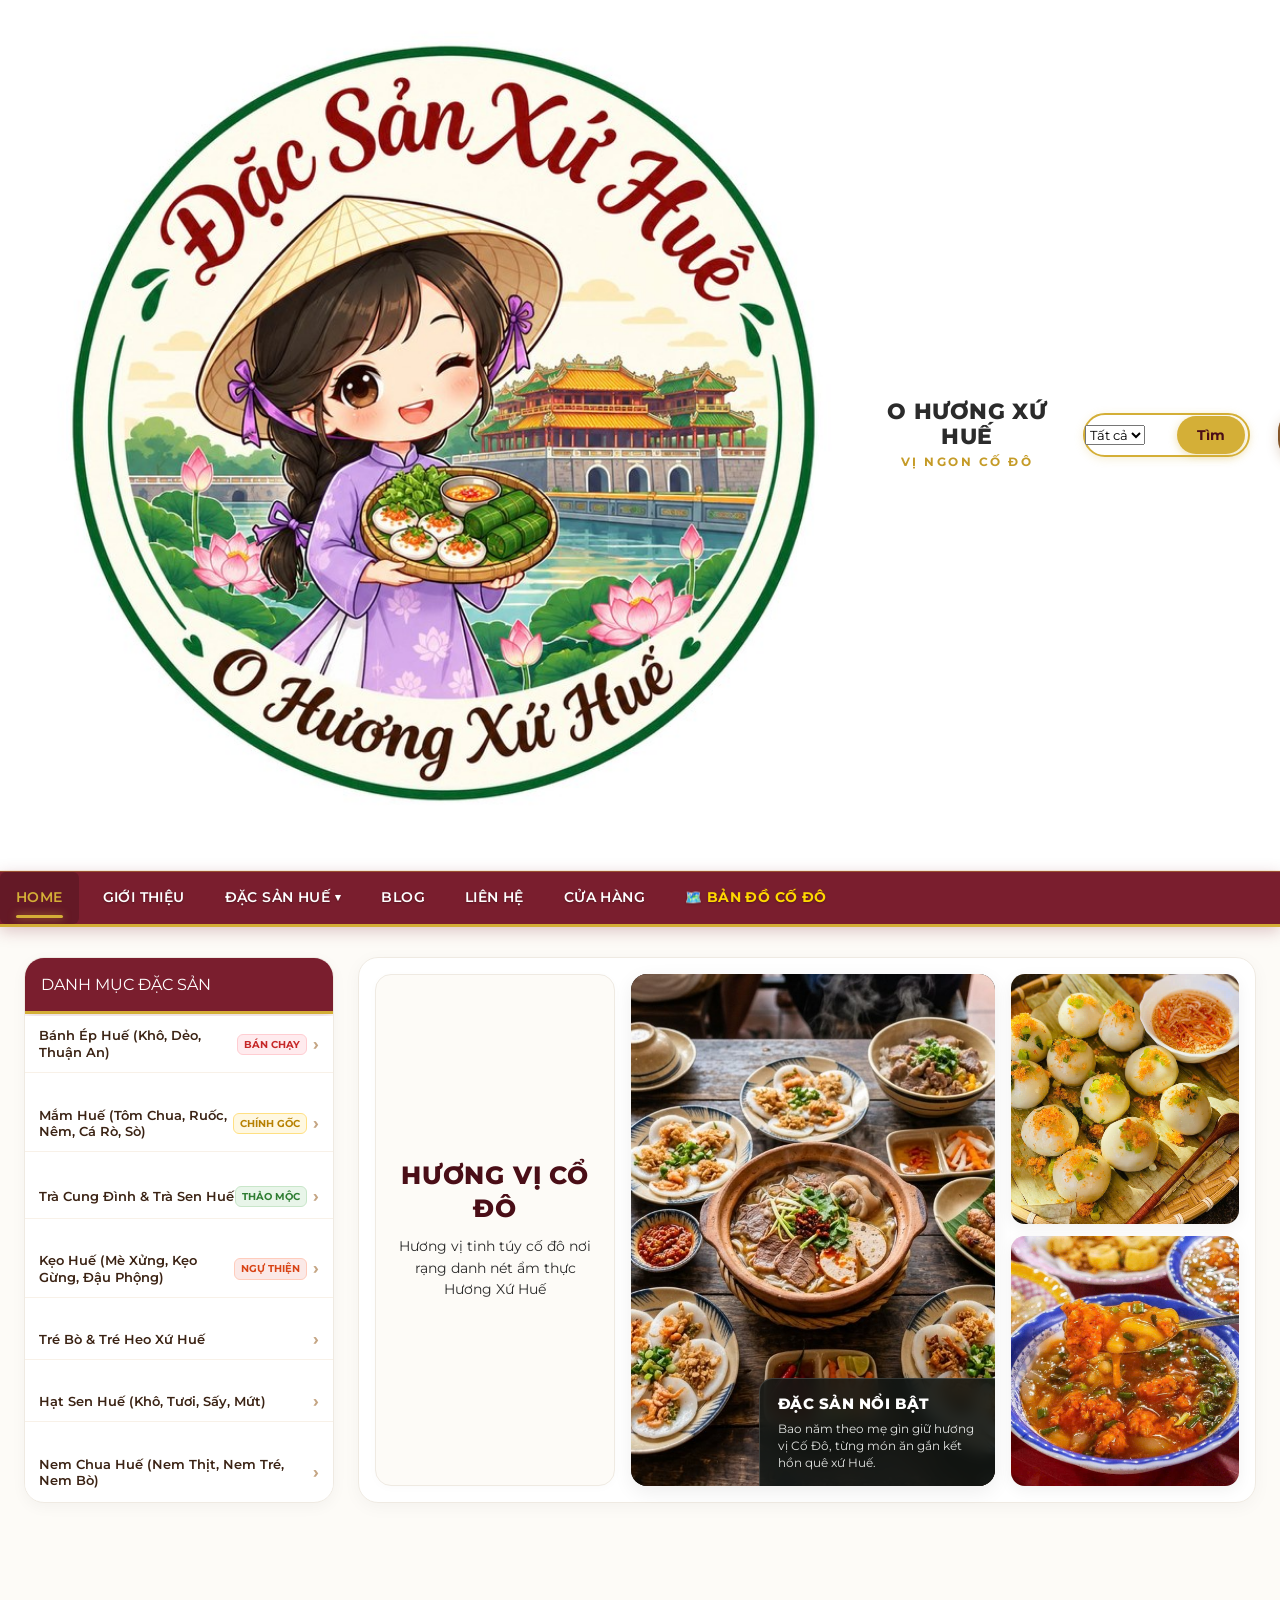
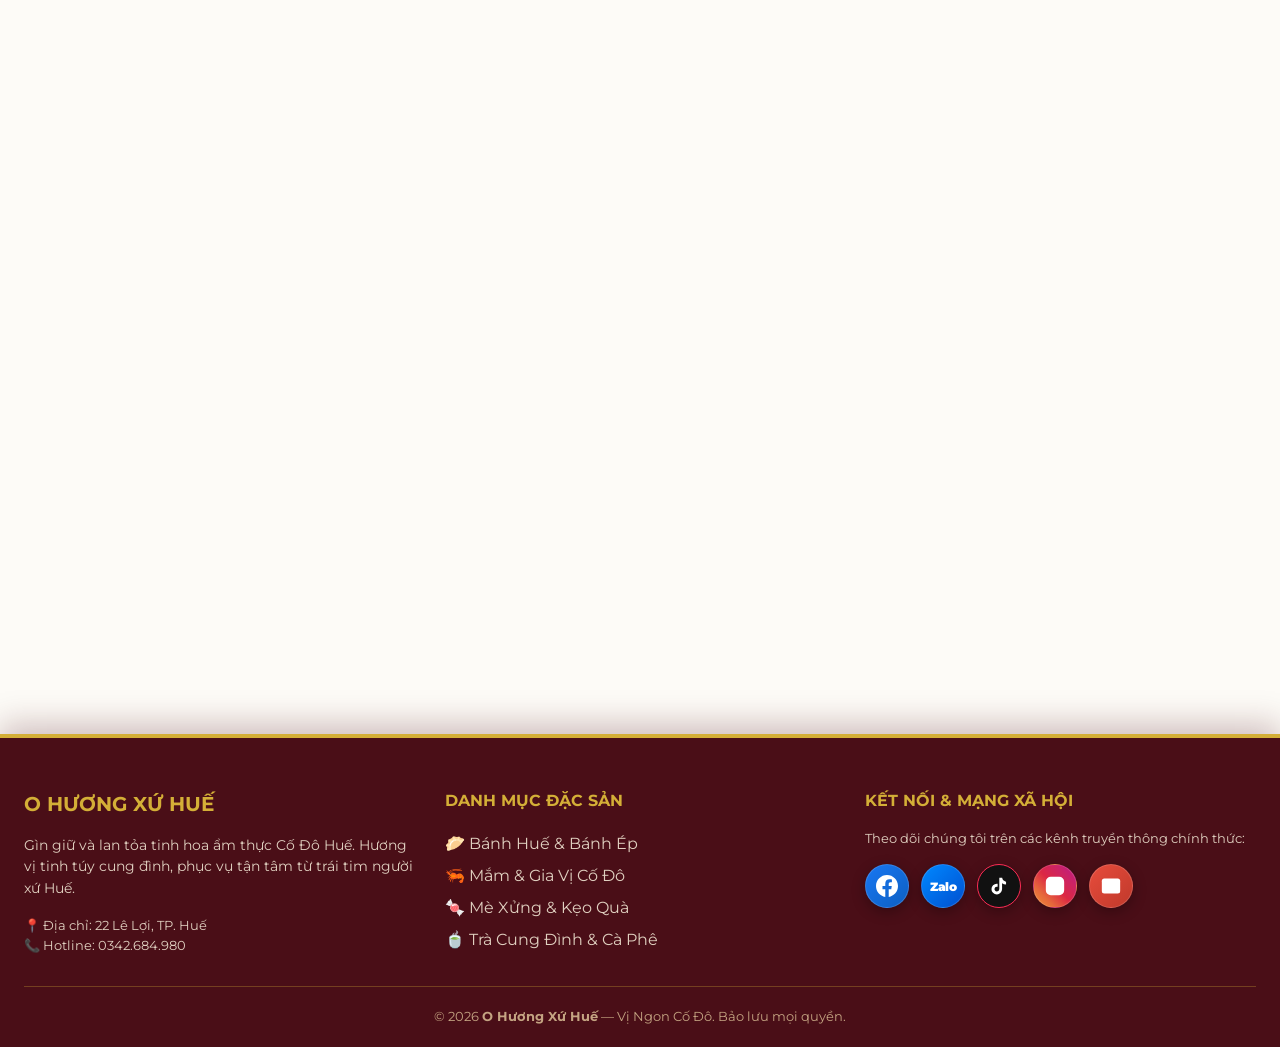
==== commit 06ed3104: "Add royal multi-level dropdown menu for Dac San Hue with sub-categories and badges" ====
--- a/index.html
+++ b/index.html
@@ -57,7 +57,140 @@
         <ul class="nav-container">
             <li><a href="index.html" class="active">Home</a></li>
             <li><a href="gioi-thieu.html">Giới thiệu</a></li>
-            <li><a href="dac-san.html">Đặc Sản</a></li>
+                        <li class="has-dropdown nav-item-dacsan">
+                <a href="dac-san.html" class="nav-dacsan-btn">
+                    Đặc Sản Huế <span class="nav-dropdown-caret">▾</span>
+                </a>
+                <div class="nav-dropdown-mega">
+                    <div class="dropdown-header-bar">
+                        <div class="dropdown-header-title">
+                            <span>DANH MỤC ĐẶC SẢN</span>
+                        </div>
+                        <span class="dropdown-header-badge">CỐ ĐÔ</span>
+                    </div>
+                    <ul class="dropdown-category-list">
+                        <li class="dropdown-category-item has-flyout">
+                            <a href="dac-san.html?cat=banh-ep-hue" class="dropdown-category-link">
+                                <span class="dropdown-cat-left">
+                                    <span class="dropdown-cat-name">Bánh Ép Huế (Khô, Dẻo, Thuận An)</span>
+                                </span>
+                                <span class="dropdown-cat-right">
+                                    <span class="sidebar-item-badge badge-0">BÁN CHẠY</span>
+                                    <span class="dropdown-cat-arrow">›</span>
+                                </span>
+                            </a>
+                            <ul class="flyout-submenu">
+                                <li><a href="dac-san.html?cat=banh-ep-kho">Bánh Ép Khô Huế</a></li>
+                                <li><a href="dac-san.html?cat=banh-ep-deo">Bánh Ép Dẻo Huế</a></li>
+                                <li><a href="dac-san.html?cat=banh-ep-thuan-an">Bánh Ép Thuận An</a></li>
+                                <li><a href="dac-san.html?cat=banh-beo-nam-loc">Bánh Bèo, Bánh Nậm, Bánh Lọc</a></li>
+                                <li class="flyout-view-all"><a href="dac-san.html?cat=banh-ep-hue">Xem tất cả Bánh Huế &rarr;</a></li>
+                            </ul>
+                        </li>
+                        <li class="dropdown-category-item has-flyout">
+                            <a href="dac-san.html?cat=mam-hue" class="dropdown-category-link">
+                                <span class="dropdown-cat-left">
+                                    <span class="dropdown-cat-name">Mắm Huế (Tôm Chua, Ruốc, Nêm, Cá Rò, Sò)</span>
+                                </span>
+                                <span class="dropdown-cat-right">
+                                    <span class="sidebar-item-badge badge-1">CHÍNH GỐC</span>
+                                    <span class="dropdown-cat-arrow">›</span>
+                                </span>
+                            </a>
+                            <ul class="flyout-submenu">
+                                <li><a href="dac-san.html?cat=mam-tom-chua">Mắm Tôm Chua Thượng Hạng</a></li>
+                                <li><a href="dac-san.html?cat=mam-ruoc-hue">Mắm Ruốc Huế Gia Truyền</a></li>
+                                <li><a href="dac-san.html?cat=mam-nem-ca-ro">Mắm Nêm &amp; Mắm Cá Rò</a></li>
+                                <li><a href="dac-san.html?cat=mam-so">Mắm Sò Lăng Cô</a></li>
+                                <li class="flyout-view-all"><a href="dac-san.html?cat=mam-hue">Xem tất cả Mắm Huế &rarr;</a></li>
+                            </ul>
+                        </li>
+                        <li class="dropdown-category-item has-flyout">
+                            <a href="dac-san.html?cat=tra-hue" class="dropdown-category-link">
+                                <span class="dropdown-cat-left">
+                                    <span class="dropdown-cat-name">Trà Cung Đình &amp; Trà Sen Huế</span>
+                                </span>
+                                <span class="dropdown-cat-right">
+                                    <span class="sidebar-item-badge badge-2">THẢO MỘC</span>
+                                    <span class="dropdown-cat-arrow">›</span>
+                                </span>
+                            </a>
+                            <ul class="flyout-submenu">
+                                <li><a href="dac-san.html?cat=tra-cung-dinh">Trà Cung Đình 16 Vị Thảo Mộc</a></li>
+                                <li><a href="dac-san.html?cat=tra-sen-hue">Trà Sen Hồ Tịnh Tâm</a></li>
+                                <li><a href="dac-san.html?cat=ca-phe-muoi">Cà Phê Muối Đặc Sản Xứ Huế</a></li>
+                                <li class="flyout-view-all"><a href="dac-san.html?cat=tra-hue">Xem tất cả Trà Huế &rarr;</a></li>
+                            </ul>
+                        </li>
+                        <li class="dropdown-category-item has-flyout">
+                            <a href="dac-san.html?cat=keo-hue" class="dropdown-category-link">
+                                <span class="dropdown-cat-left">
+                                    <span class="dropdown-cat-name">Kẹo Huế (Mè Xửng, Kẹo Gừng, Đậu Phộng)</span>
+                                </span>
+                                <span class="dropdown-cat-right">
+                                    <span class="sidebar-item-badge badge-3">NGỰ THIỆN</span>
+                                    <span class="dropdown-cat-arrow">›</span>
+                                </span>
+                            </a>
+                            <ul class="flyout-submenu">
+                                <li><a href="dac-san.html?cat=me-xung-deo">Mè Xửng Dẻo Kim Long Truyền Thống</a></li>
+                                <li><a href="dac-san.html?cat=me-xung-gion">Mè Xửng Giòn, Kẹo Mè Đen</a></li>
+                                <li><a href="dac-san.html?cat=keo-gung-dau-phong">Kẹo Gừng, Kẹo Đậu Phộng Hoàng Gia</a></li>
+                                <li class="flyout-view-all"><a href="dac-san.html?cat=keo-hue">Xem tất cả Kẹo Huế &rarr;</a></li>
+                            </ul>
+                        </li>
+                        <li class="dropdown-category-item has-flyout">
+                            <a href="dac-san.html?cat=tre-hue" class="dropdown-category-link">
+                                <span class="dropdown-cat-left">
+                                    <span class="dropdown-cat-name">Tré Bò &amp; Tré Heo Xứ Huế</span>
+                                </span>
+                                <span class="dropdown-cat-right">
+                                    <span class="dropdown-cat-arrow">›</span>
+                                </span>
+                            </a>
+                            <ul class="flyout-submenu">
+                                <li><a href="dac-san.html?cat=tre-bo">Tré Bò Cố Đô Truyền Thống</a></li>
+                                <li><a href="dac-san.html?cat=tre-heo">Tré Heo Rơm Xứ Huế</a></li>
+                                <li><a href="dac-san.html?cat=tre-thap-cam">Tré Thập Cẩm Ăn Liền</a></li>
+                                <li class="flyout-view-all"><a href="dac-san.html?cat=tre-hue">Xem tất cả Tré Huế &rarr;</a></li>
+                            </ul>
+                        </li>
+                        <li class="dropdown-category-item has-flyout">
+                            <a href="dac-san.html?cat=hat-sen-hue" class="dropdown-category-link">
+                                <span class="dropdown-cat-left">
+                                    <span class="dropdown-cat-name">Hạt Sen Huế (Khô, Tươi, Sấy, Mứt)</span>
+                                </span>
+                                <span class="dropdown-cat-right">
+                                    <span class="dropdown-cat-arrow">›</span>
+                                </span>
+                            </a>
+                            <ul class="flyout-submenu">
+                                <li><a href="dac-san.html?cat=hat-sen-kho">Hạt Sen Khô Hồ Tịnh Tâm</a></li>
+                                <li><a href="dac-san.html?cat=hat-sen-tuoi">Hạt Sen Tươi Bóc Vỏ</a></li>
+                                <li><a href="dac-san.html?cat=hat-sen-say-gion">Hạt Sen Sấy Giòn Ăn Liền</a></li>
+                                <li><a href="dac-san.html?cat=mut-hat-sen">Mứt Hạt Sen Hoàng Cung</a></li>
+                                <li class="flyout-view-all"><a href="dac-san.html?cat=hat-sen-hue">Xem tất cả Hạt Sen Huế &rarr;</a></li>
+                            </ul>
+                        </li>
+                        <li class="dropdown-category-item has-flyout">
+                            <a href="dac-san.html?cat=nem-chua-hue" class="dropdown-category-link">
+                                <span class="dropdown-cat-left">
+                                    <span class="dropdown-cat-name">Nem Chua Huế (Nem Thịt, Nem Tré, Nem Bò)</span>
+                                </span>
+                                <span class="dropdown-cat-right">
+                                    <span class="dropdown-cat-arrow">›</span>
+                                </span>
+                            </a>
+                            <ul class="flyout-submenu">
+                                <li><a href="dac-san.html?cat=nem-chua-lang-sinh">Nem Chua Làng Sình Truyền Thống</a></li>
+                                <li><a href="dac-san.html?cat=nem-bo">Nem Bò Cố Đô Cay Nồng</a></li>
+                                <li><a href="dac-san.html?cat=cha-cua-cha-bo">Chả Cua &amp; Chả Bò Cố Đô</a></li>
+                                <li class="flyout-view-all"><a href="dac-san.html?cat=nem-chua-hue">Xem tất cả Nem Chua Huế &rarr;</a></li>
+                            </ul>
+                        </li>
+                    </ul>
+                </div>
+            </li>
             <li><a href="blog.html">Blog</a></li>
             <li><a href="lien-he.html">Liên hệ</a></li>
             <li><a href="cua-hang.html">Cửa hàng</a></li>
--- a/style.css
+++ b/style.css
@@ -7223,4 +7223,276 @@
     font-weight: 700;
     background: #f2e9dc;
     padding-left: 34px;
-}+}
+
+/* ========================================================
+   DROPDOWN MENU ĐẶC SẢN HUẾ HOÀNG GIA (DANH MỤC CON ĐA TẦNG)
+   ======================================================== */
+.nav-container > li.has-dropdown {
+    position: relative !important;
+}
+
+.nav-container > li.has-dropdown > a {
+    display: inline-flex !important;
+    align-items: center !important;
+    gap: 5px !important;
+}
+
+.nav-dropdown-caret {
+    font-size: 11px;
+    transition: transform 0.25s ease;
+    display: inline-block;
+    vertical-align: middle;
+}
+
+.nav-container > li.has-dropdown:hover > a .nav-dropdown-caret {
+    transform: rotate(180deg);
+    color: #D4AF37;
+}
+
+.nav-dropdown-mega {
+    position: absolute;
+    top: 100%;
+    left: 0;
+    width: 390px;
+    background: #FFFFFF;
+    border: 1px solid #EFEAE2;
+    border-radius: 0 0 16px 16px;
+    box-shadow: 0 16px 40px rgba(0, 0, 0, 0.18), 0 4px 16px rgba(122, 30, 46, 0.12);
+    opacity: 0;
+    visibility: hidden;
+    transform: translateY(10px);
+    transition: all 0.25s cubic-bezier(0.16, 1, 0.3, 1);
+    z-index: 99999;
+    pointer-events: none;
+    overflow: visible;
+}
+
+.nav-dropdown-mega::before {
+    content: '';
+    position: absolute;
+    top: -14px;
+    left: 0;
+    right: 0;
+    height: 16px;
+}
+
+.nav-container > li.has-dropdown:hover > .nav-dropdown-mega,
+.nav-container > li.has-dropdown:focus-within > .nav-dropdown-mega {
+    opacity: 1;
+    visibility: visible;
+    transform: translateY(0);
+    pointer-events: auto;
+}
+
+.dropdown-header-bar {
+    background: #7A1E2E;
+    color: #ffffff;
+    padding: 12px 18px;
+    border-bottom: 3px solid #D4AF37;
+    display: flex;
+    justify-content: space-between;
+    align-items: center;
+    gap: 8px;
+}
+
+.dropdown-header-title {
+    display: flex;
+    align-items: center;
+    gap: 8px;
+    font-weight: 800;
+    font-size: 13.5px;
+    letter-spacing: 0.5px;
+    text-transform: uppercase;
+    color: #ffffff;
+    text-shadow: 0 1px 3px rgba(0,0,0,0.3);
+}
+
+.dropdown-header-badge {
+    background: #D4AF37;
+    color: #4A0E17;
+    font-size: 9.5px;
+    font-weight: 800;
+    padding: 2.5px 8px;
+    border-radius: 10px;
+    letter-spacing: 0.8px;
+    text-transform: uppercase;
+    box-shadow: 0 1px 3px rgba(0,0,0,0.2);
+}
+
+.dropdown-category-list {
+    list-style: none !important;
+    margin: 0 !important;
+    padding: 4px 0 !important;
+    border-radius: 0 0 16px 16px;
+    background: #FFFFFF;
+}
+
+.dropdown-category-item {
+    position: relative;
+    border-bottom: 1px solid #f8f1e8;
+    display: block !important;
+    width: 100%;
+    transition: all 0.2s ease;
+}
+
+.dropdown-category-item:last-child {
+    border-bottom: none;
+    border-radius: 0 0 16px 16px;
+}
+
+.dropdown-category-link {
+    display: flex !important;
+    align-items: center !important;
+    justify-content: space-between !important;
+    padding: 11px 18px !important;
+    text-decoration: none !important;
+    color: #2B2B2B !important;
+    font-size: 13px !important;
+    font-weight: 600 !important;
+    text-transform: none !important;
+    letter-spacing: 0 !important;
+    border-radius: 0 !important;
+    background: transparent !important;
+    text-shadow: none !important;
+    transition: all 0.2s ease !important;
+    box-shadow: none !important;
+}
+
+.dropdown-category-link::after,
+.flyout-submenu a::after {
+    display: none !important;
+}
+
+.dropdown-category-item:hover > .dropdown-category-link {
+    background: #FDFBF7 !important;
+    color: #7A1E2E !important;
+    padding-left: 22px !important;
+    border-left: 4px solid #7A1E2E;
+}
+
+.dropdown-cat-left {
+    display: flex;
+    align-items: center;
+    gap: 8px;
+    min-width: 0;
+    flex: 1;
+}
+
+.dropdown-cat-name {
+    font-size: 13px;
+    font-weight: 600;
+    color: #3b2314;
+    transition: color 0.2s ease;
+}
+
+.dropdown-category-item:hover .dropdown-cat-name {
+    color: #7A1E2E;
+    font-weight: 700;
+}
+
+.dropdown-cat-right {
+    display: flex;
+    align-items: center;
+    gap: 8px;
+    flex-shrink: 0;
+}
+
+.dropdown-cat-arrow {
+    font-size: 17px;
+    color: #c4a482;
+    font-weight: 700;
+    line-height: 1;
+    transition: transform 0.2s ease, color 0.2s ease;
+}
+
+.dropdown-category-item:hover .dropdown-cat-arrow {
+    color: #7A1E2E;
+    transform: translateX(4px);
+}
+
+/* MENU CON CẤP 2 (FLYOUT SUBMENU) */
+.flyout-submenu {
+    position: absolute;
+    top: -2px;
+    left: 100%;
+    min-width: 250px;
+    background: #FFFFFF;
+    border: 1px solid #EFEAE2;
+    border-left: 3px solid #7A1E2E;
+    border-radius: 0 14px 14px 14px;
+    box-shadow: 0 12px 30px rgba(0, 0, 0, 0.14), 0 4px 10px rgba(122, 30, 46, 0.08);
+    list-style: none !important;
+    margin: 0 !important;
+    padding: 6px 0 !important;
+    opacity: 0;
+    visibility: hidden;
+    transform: translateX(10px);
+    transition: all 0.22s cubic-bezier(0.16, 1, 0.3, 1);
+    z-index: 100000;
+    pointer-events: none;
+}
+
+.flyout-submenu::before {
+    content: '';
+    position: absolute;
+    top: 0;
+    left: -14px;
+    width: 16px;
+    height: 100%;
+}
+
+.dropdown-category-item.has-flyout:hover > .flyout-submenu {
+    opacity: 1;
+    visibility: visible;
+    transform: translateX(0);
+    pointer-events: auto;
+}
+
+.flyout-submenu li {
+    display: block !important;
+    width: 100%;
+    border-bottom: 1px solid #f9f5f0;
+}
+
+.flyout-submenu li:last-child {
+    border-bottom: none;
+}
+
+.flyout-submenu li a {
+    display: block !important;
+    padding: 10px 18px !important;
+    color: #4a3427 !important;
+    font-size: 13px !important;
+    font-weight: 500 !important;
+    text-transform: none !important;
+    letter-spacing: 0 !important;
+    text-shadow: none !important;
+    border-radius: 0 !important;
+    background: transparent !important;
+    transition: all 0.2s ease !important;
+}
+
+.flyout-submenu li a:hover {
+    background: #FDF4E7 !important;
+    color: #7A1E2E !important;
+    font-weight: 700 !important;
+    padding-left: 22px !important;
+}
+
+.flyout-submenu li.flyout-view-all a {
+    color: #7A1E2E !important;
+    font-weight: 700 !important;
+    background: #faf4eb !important;
+    border-top: 1.5px dashed rgba(212, 175, 55, 0.5);
+    margin-top: 4px;
+    display: flex !important;
+    align-items: center;
+    justify-content: space-between;
+}
+
+.flyout-submenu li.flyout-view-all a:hover {
+    background: #7A1E2E !important;
+    color: #D4AF37 !important;
+}
+
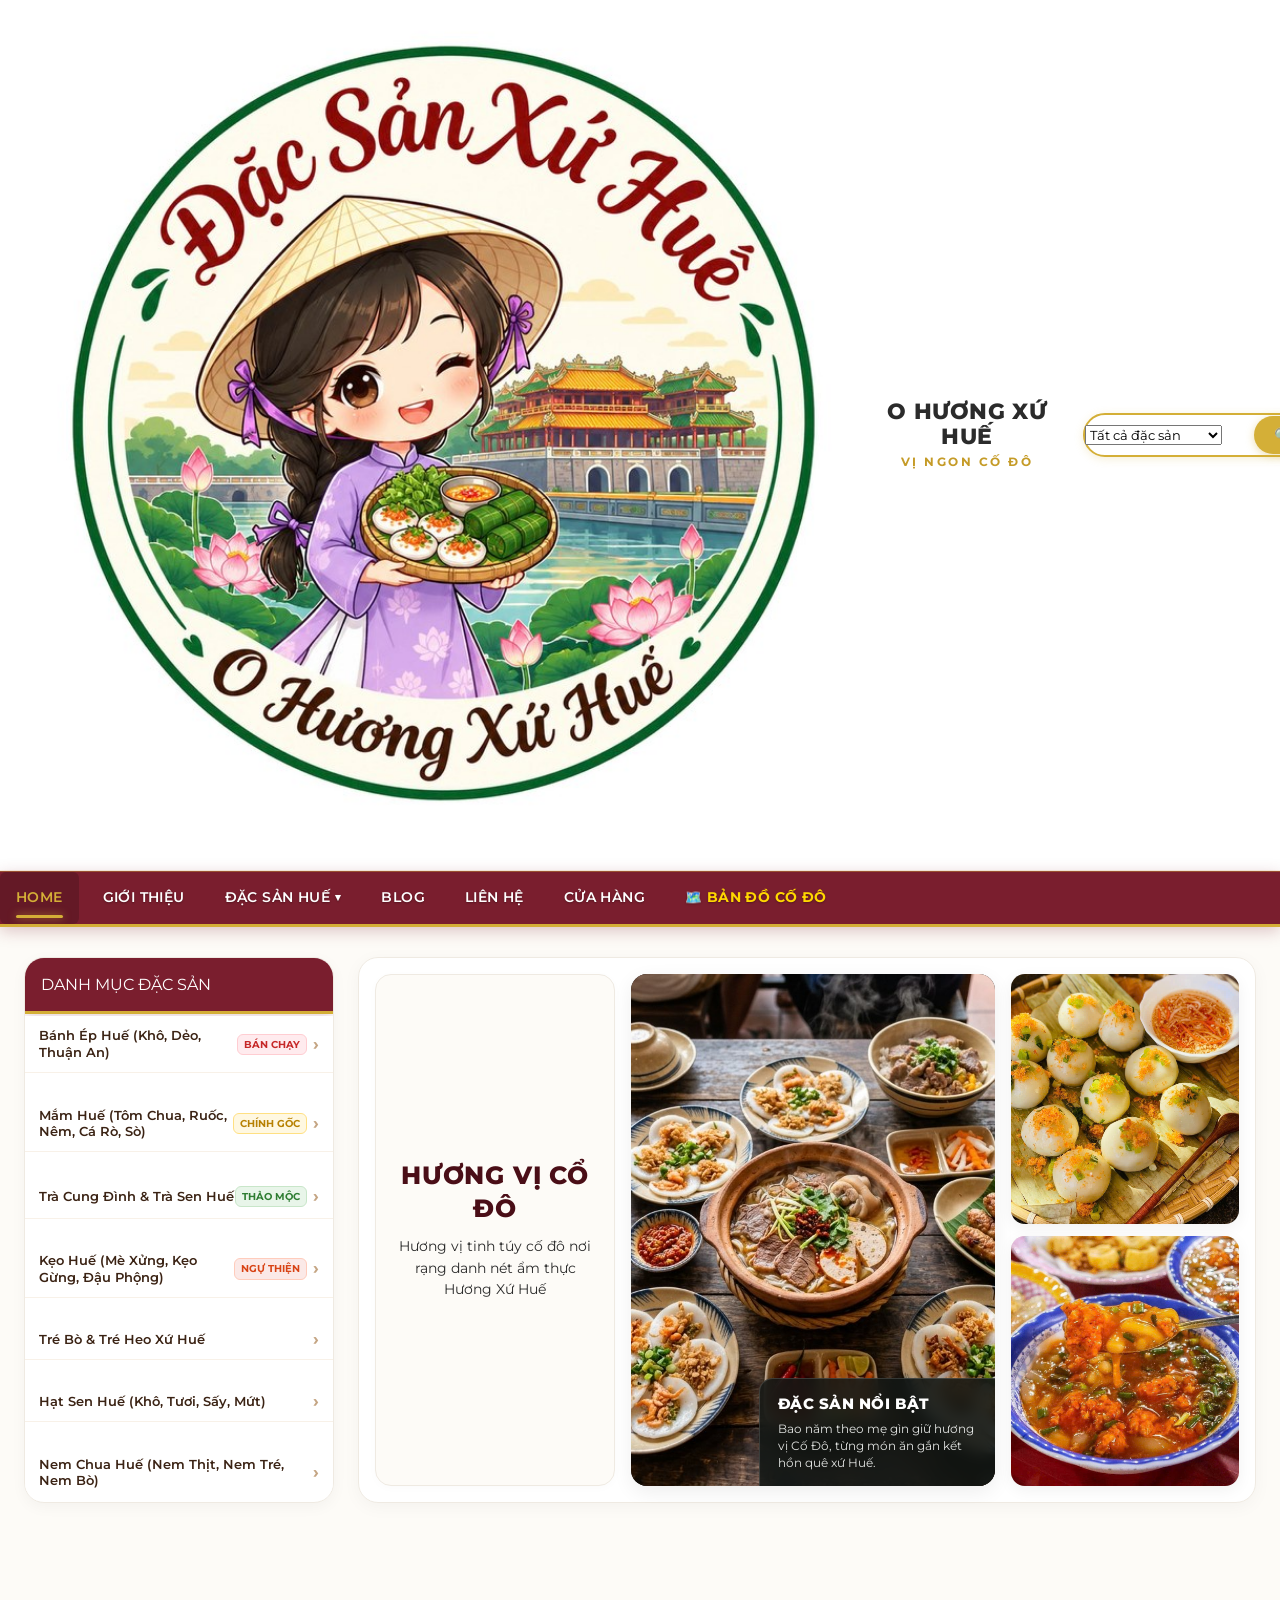
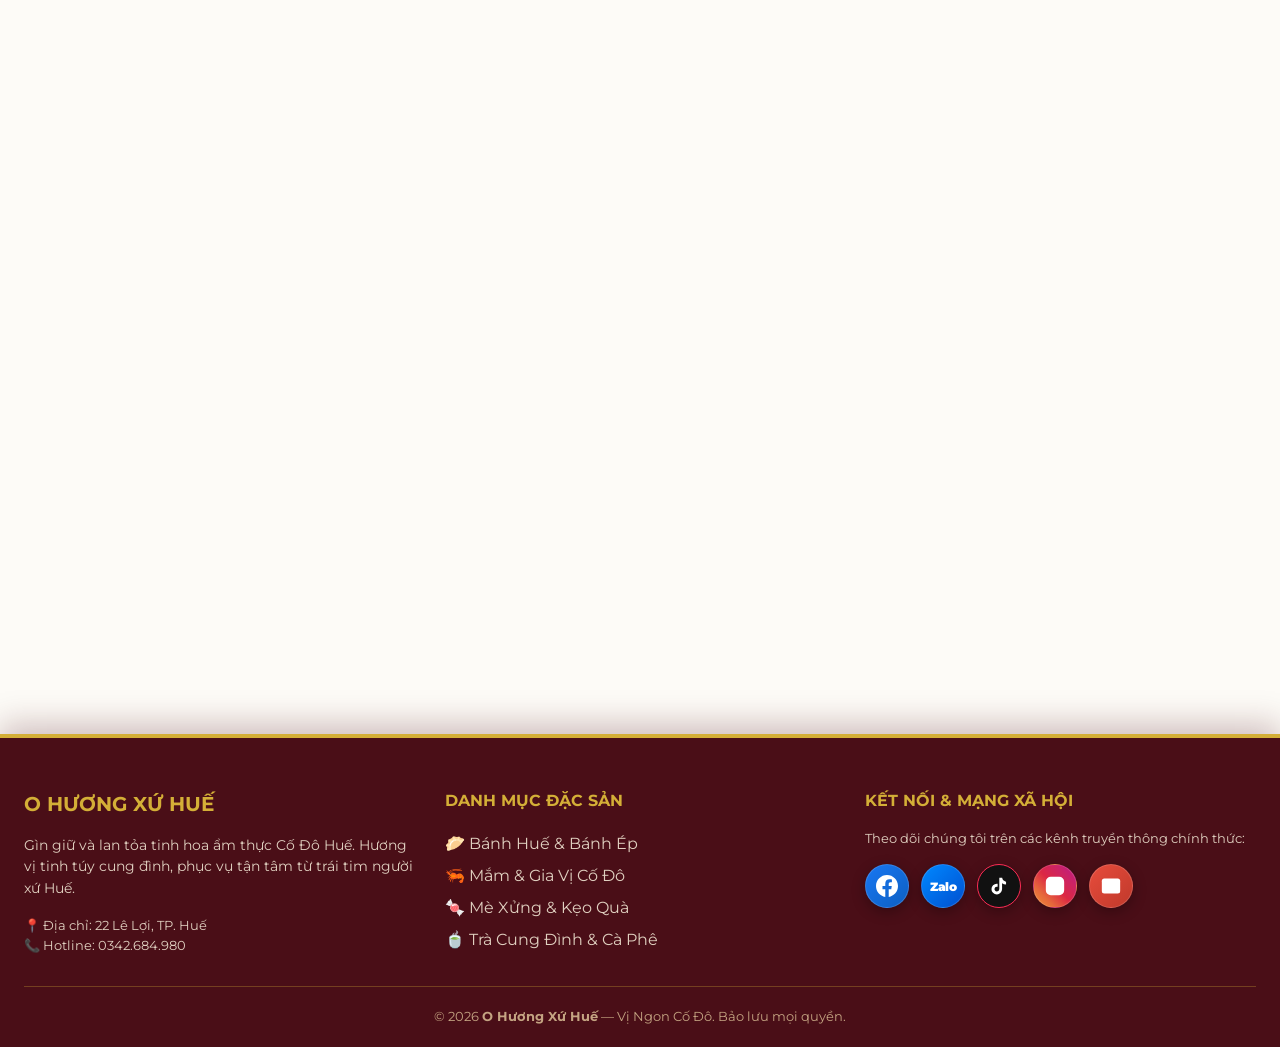
==== commit e21e6511: "Fix search by category and keyword, add 'Bán chạy nhất' to header search dropdown" ====
--- a/index.html
+++ b/index.html
@@ -32,12 +32,18 @@
                 </div>
             </a>
 
-            <div class="search-bar">
-                <select>
-                    <option>Tất cả</option>
+                        <div class="search-bar">
+                <select id="headerCategorySelect">
+                    <option value="">Tất cả đặc sản</option>
+                    <option value="ban-chay">🔥 Bán chạy nhất</option>
+                    <option value="Bánh">Bánh Huế</option>
+                    <option value="Mè Xửng">Mè Xửng &amp; Kẹo</option>
+                    <option value="Trà">Trà Cung Đình</option>
+                    <option value="Mắm">Mắm Cố Đô</option>
+                    <option value="Ăn Vặt">Đồ Ăn Vặt</option>
                 </select>
-                <input type="search" placeholder="Tìm kiếm sản phẩm đặc sản...">
-                <button type="button">Tìm</button>
+                <input type="search" id="headerSearchInput" placeholder="Tìm kiếm đặc sản Huế thơm ngon...">
+                <button type="button" id="headerSearchBtn">🔍 Tìm kiếm</button>
             </div>
 
             <div class="header-actions">
